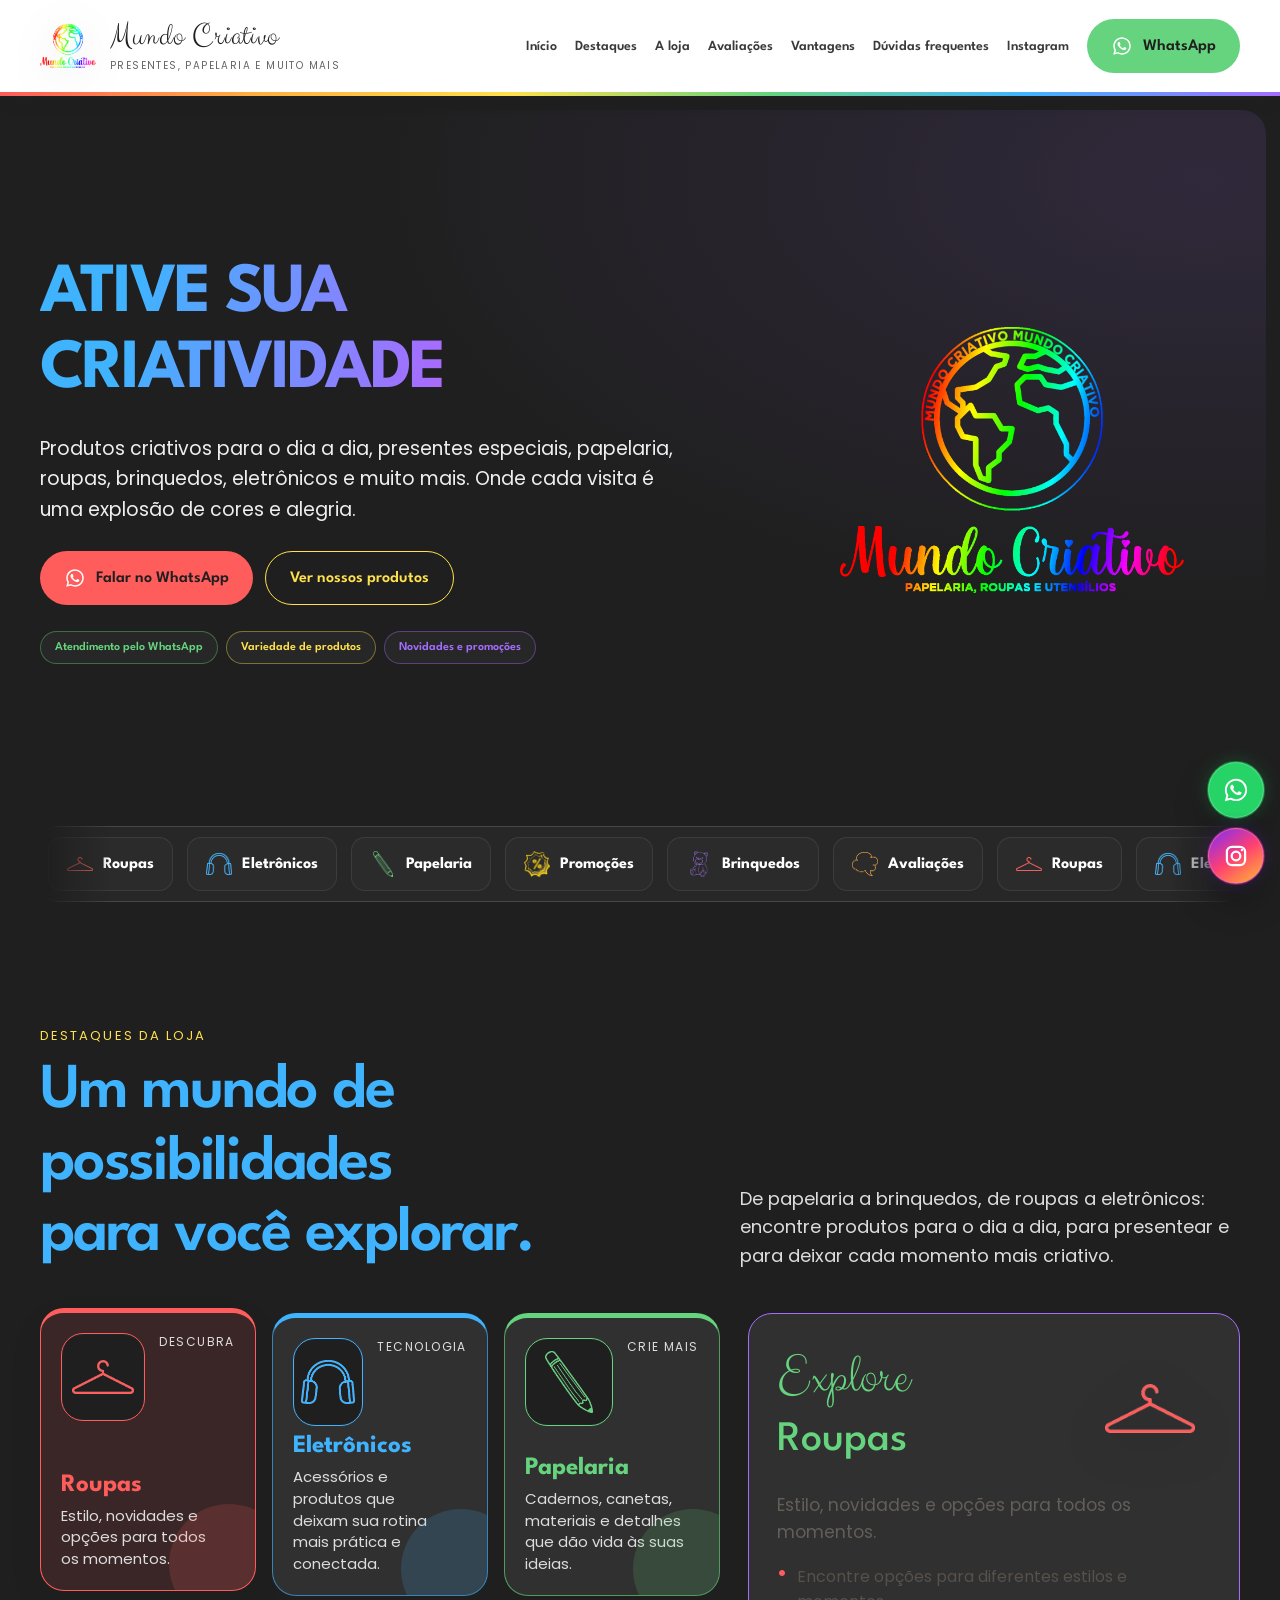
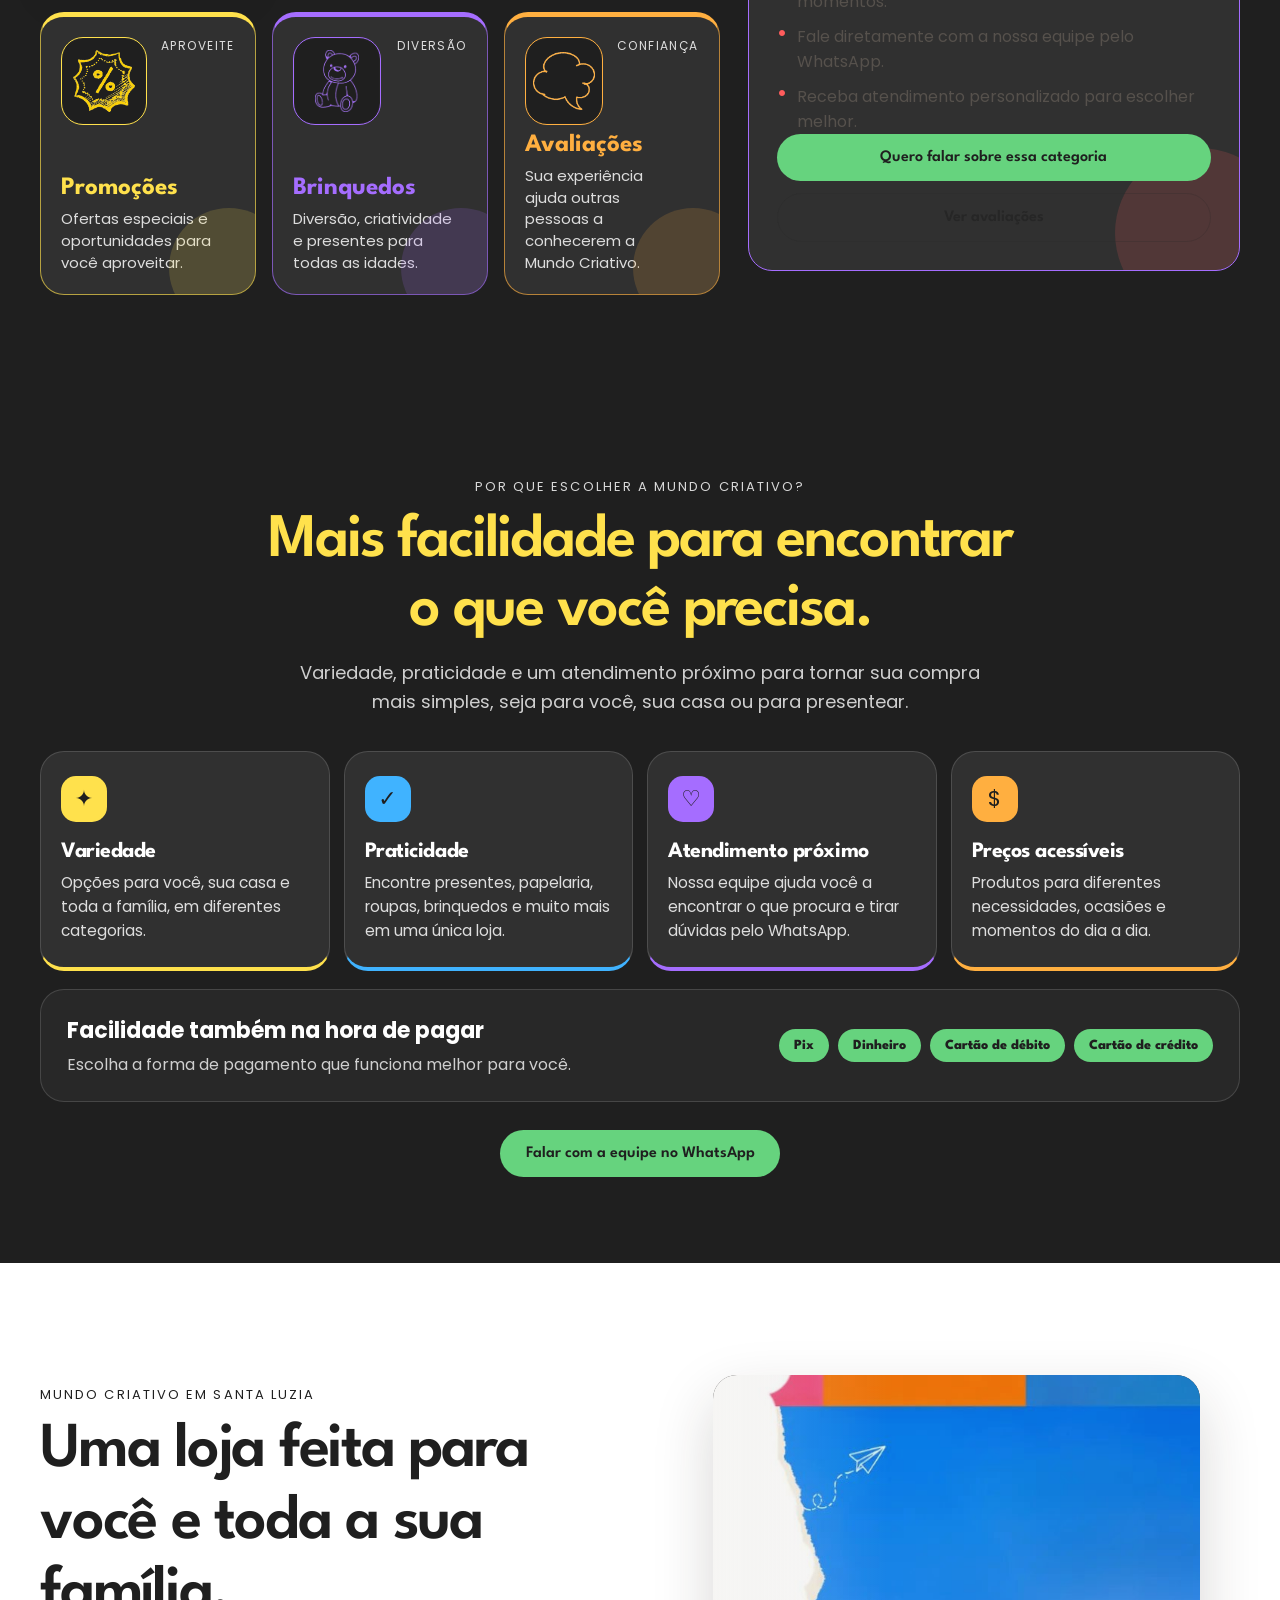
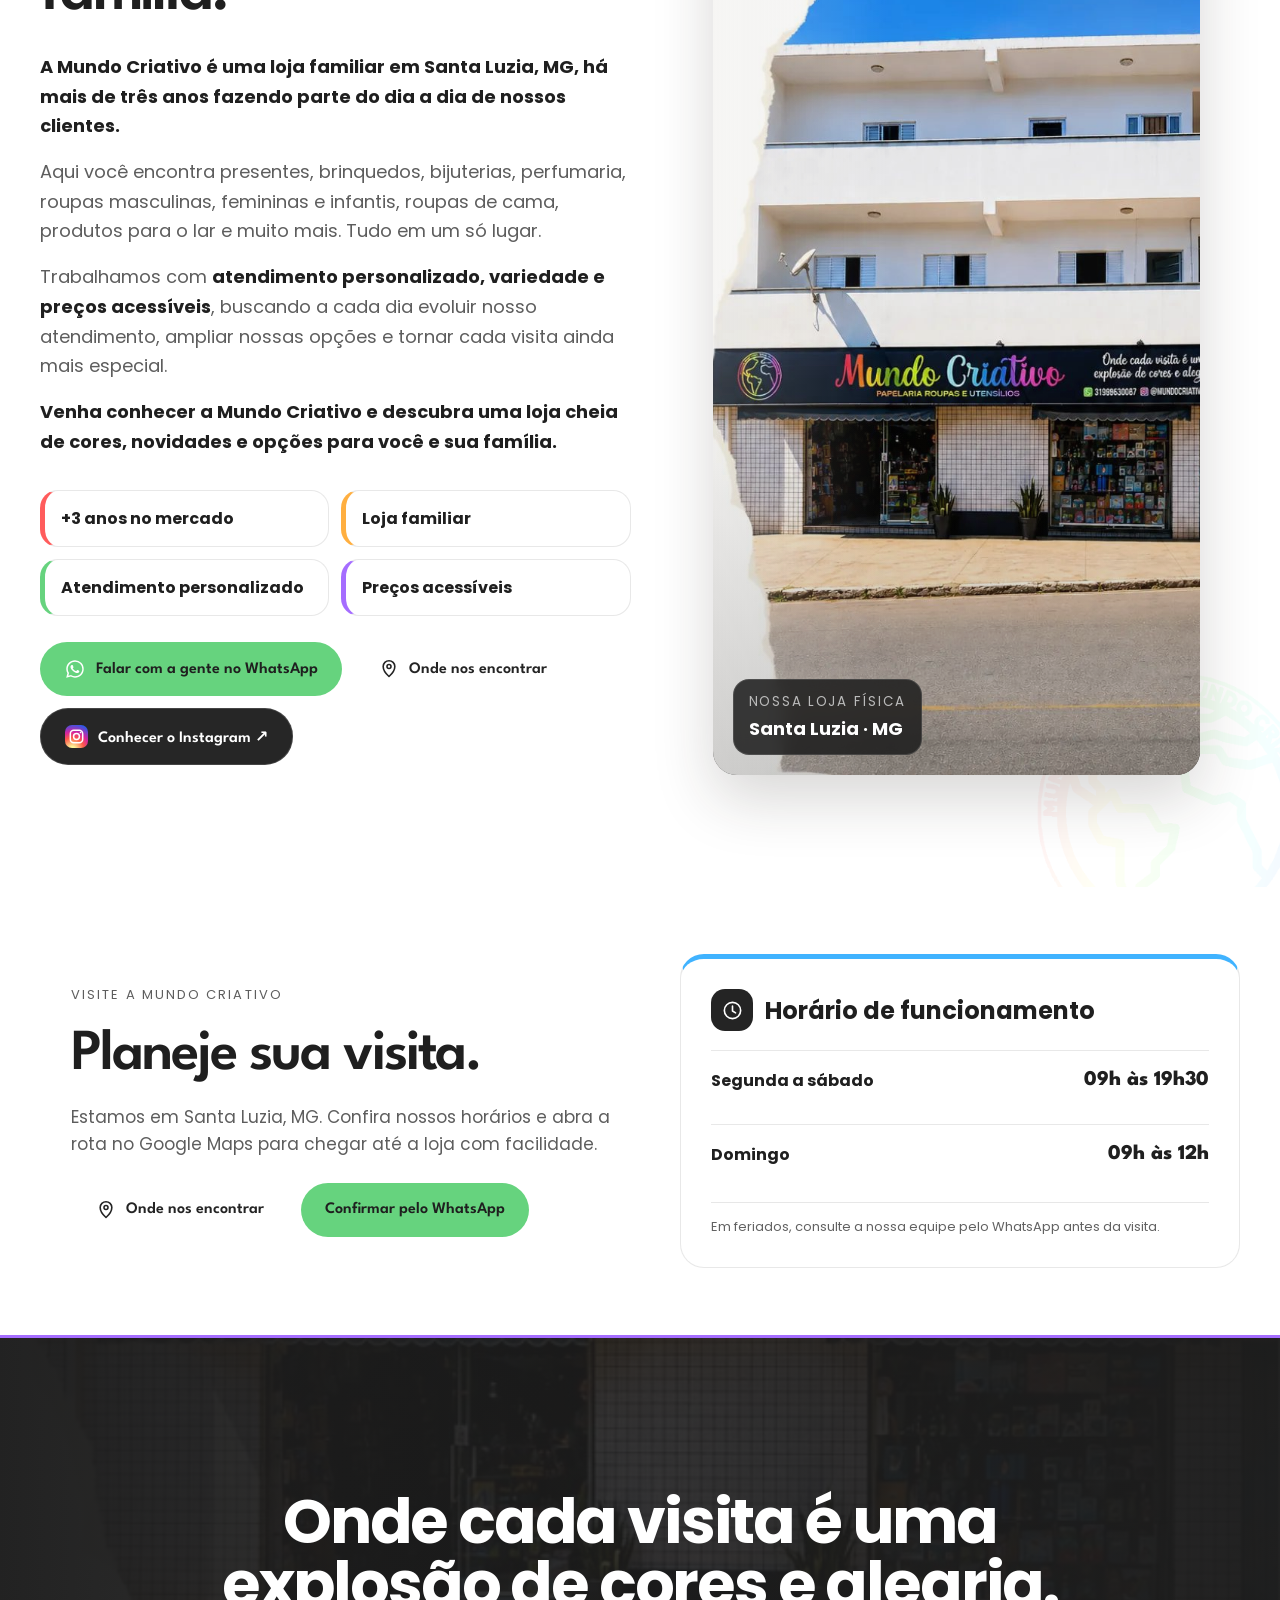
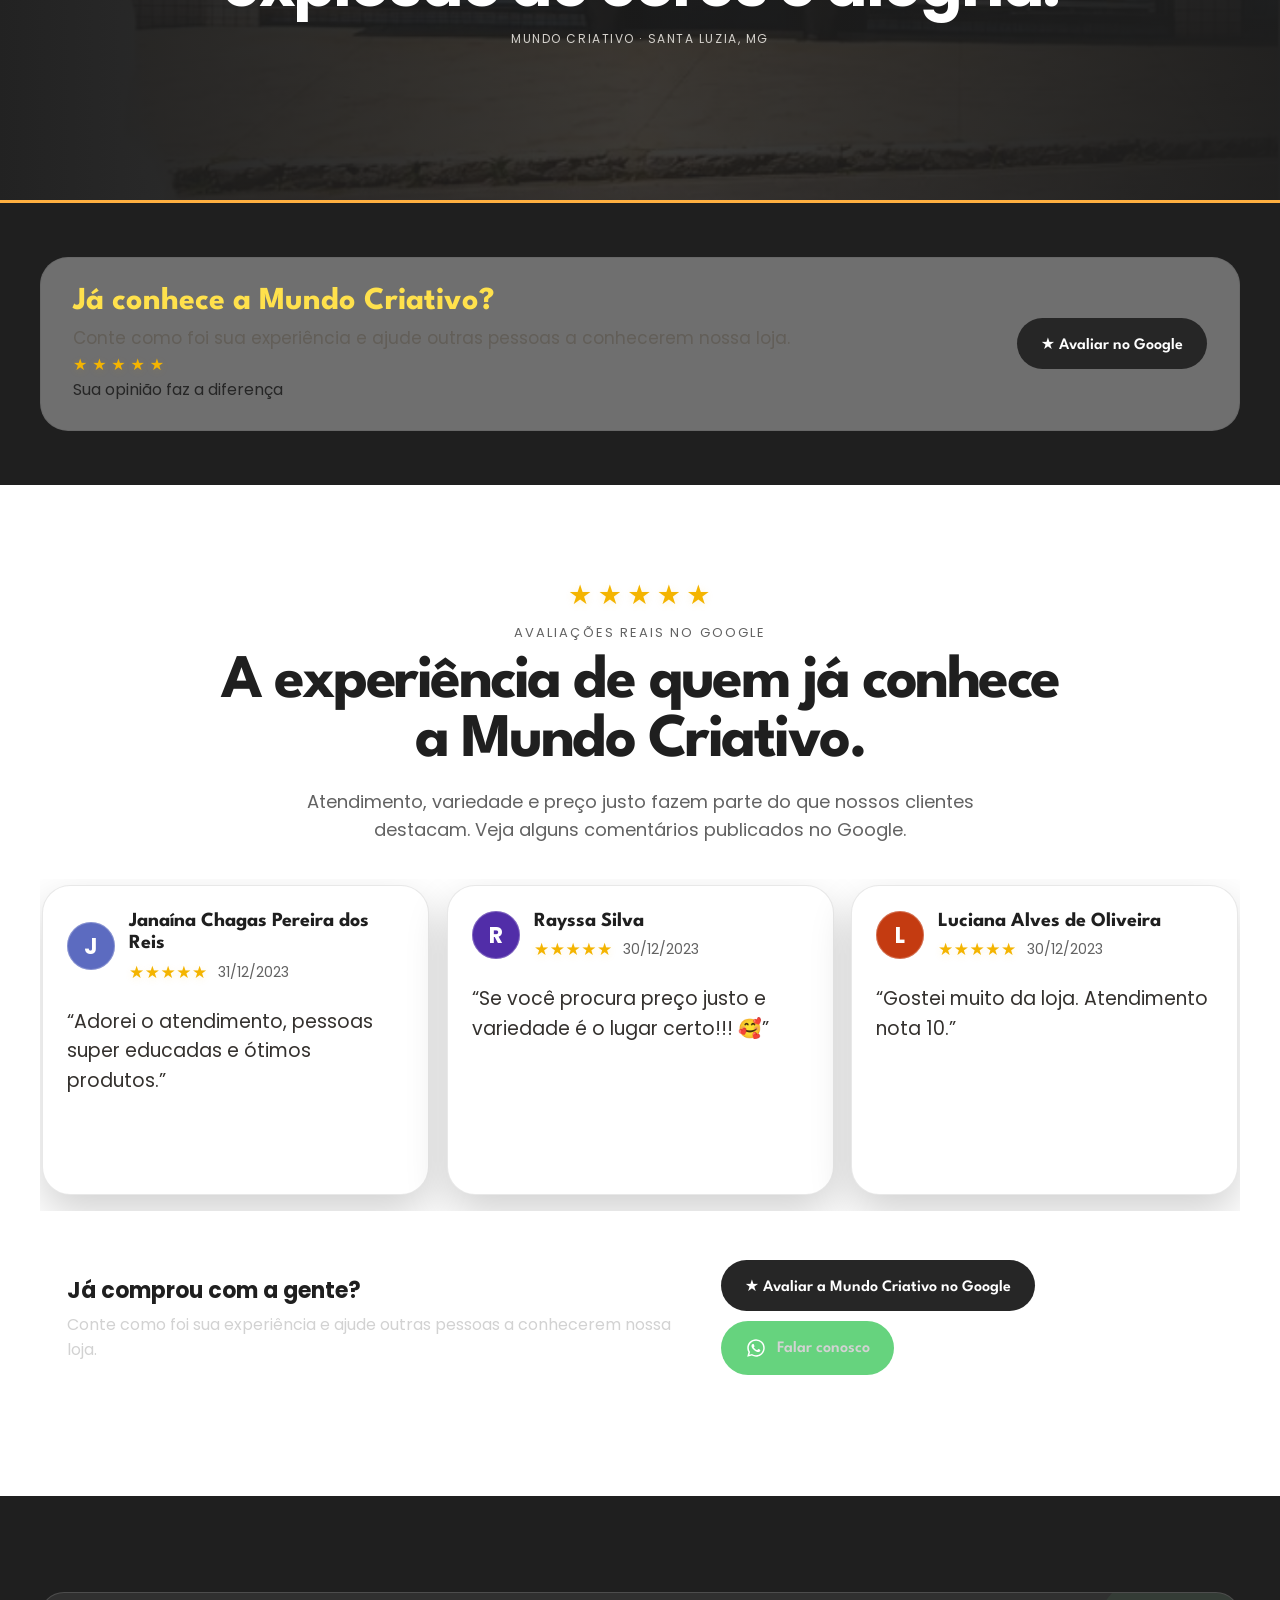
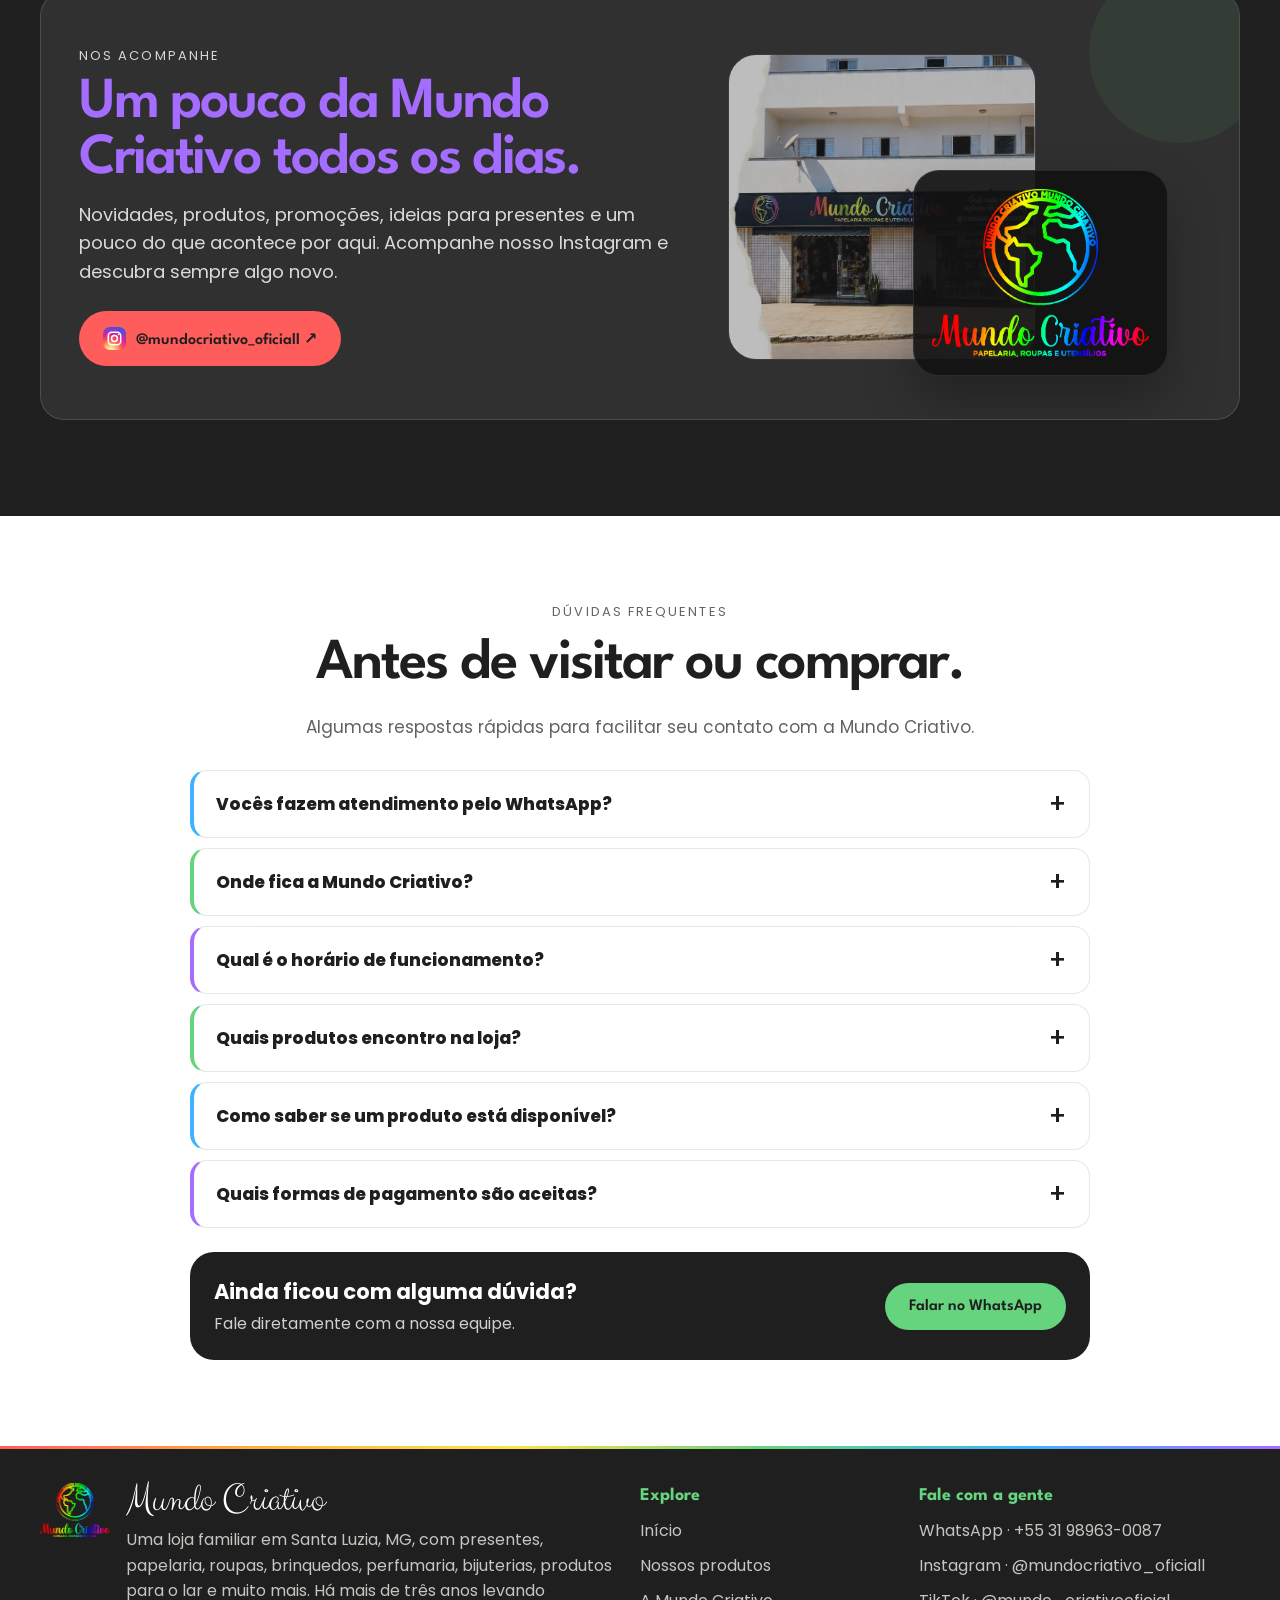
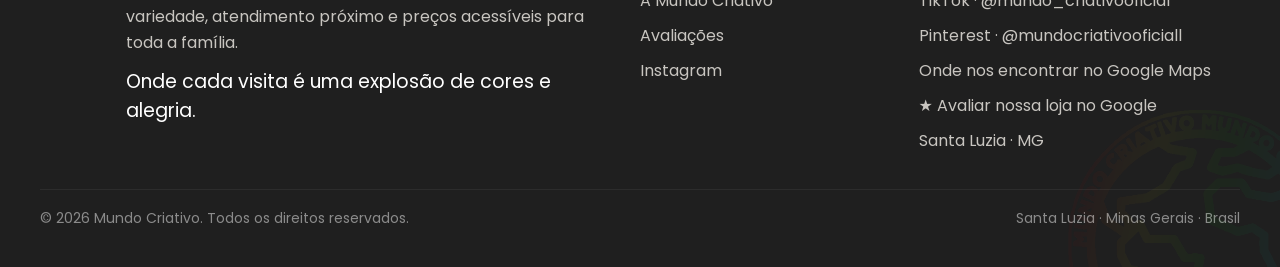
==== index.html @ 65aca1c5 "Destaca paleta da marca nos títulos, categorias e chamadas" ====
<!DOCTYPE html>

<html lang="pt-BR">
<head>
<meta charset="utf-8"/>
<meta content="width=device-width, initial-scale=1" name="viewport"/>
<meta content="Conheça a Mundo Criativo em Santa Luzia, MG. Papelaria, presentes, roupas, brinquedos, eletrônicos, perfumaria, bijuterias, utilidades, novidades e promoções. Fale conosco pelo WhatsApp." name="description"/><meta content="index, follow" name="robots"/><meta content="BR-MG" name="geo.region"/><meta content="Santa Luzia" name="geo.placename"/><meta content="Mundo Criativo | Papelaria, Presentes e Utilidades em Santa Luzia - MG" property="og:title"/><meta content="Uma loja familiar em Santa Luzia, MG, com presentes, papelaria, roupas, brinquedos, perfumaria, bijuterias, produtos para o lar e muito mais." property="og:description"/><meta content="website" property="og:type"/><meta content="pt_BR" property="og:locale"/><meta content="summary_large_image" name="twitter:card"/>
<title>Mundo Criativo | Papelaria, Presentes e Utilidades em Santa Luzia - MG</title>
<link href="https://fonts.googleapis.com" rel="preconnect"/>
<link crossorigin="" href="https://fonts.gstatic.com" rel="preconnect"/>
<link href="https://fonts.googleapis.com/css2?family=Clicker+Script&amp;family=League+Spartan:wght@400;500;600;700;800&amp;family=Poppins:wght@400;500;600;700&amp;display=swap" rel="stylesheet"/>
<style>
    :root{
      --bg:#262626;
      --bg-soft:#1f1f1f;
      --panel:#303030;
      --panel-2:#383838;
      --panel-3:#101010;
      --line:rgba(255,255,255,.09);
      --text:#f5f5f5;
      --muted:#c1c1c1;
      --muted-2:#909090;
      --shadow:0 24px 65px rgba(0,0,0,.28);
      --radius-lg:34px;
      --radius-md:24px;
      --radius-sm:18px;
      --yellow:#f2c300;
      --green:#67c56f;
      --blue:#48aaf2;
      --purple:#9d6af0;
      --red:#ff5b5b;
      --orange:#f4a63a;
    }

    *{box-sizing:border-box}
    html{scroll-behavior:smooth}
    body{margin:0;background:var(--bg);color:var(--text);font-family:"League Spartan",system-ui,sans-serif;overflow-x:hidden}
    img{max-width:100%;display:block}
    a{color:inherit;text-decoration:none}
    button{font:inherit}
    .container{width:min(1180px,calc(100% - 36px));margin-inline:auto}
    .script{font-family:"Clicker Script",cursive;font-weight:400}
    .muted{color:var(--muted)}
    .reveal{opacity:1;transform:none}
    .motion-ready .reveal{opacity:0;transform:translateY(24px);transition:.7s ease}
    .motion-ready .reveal.visible{opacity:1;transform:none}

    body::before{
      content:"";position:fixed;inset:0;pointer-events:none;
      background:radial-gradient(circle at 10% 12%, rgba(72,170,242,.12), transparent 23%),
                 radial-gradient(circle at 90% 8%, rgba(157,106,240,.11), transparent 19%),
                 radial-gradient(circle at 85% 75%, rgba(103,197,111,.1), transparent 22%),
                 linear-gradient(180deg, rgba(255,255,255,.015), transparent 25%);
      z-index:-2;
    }

    header{position:sticky;top:0;z-index:40;background:rgba(38,38,38,.78);backdrop-filter:blur(16px);border-bottom:1px solid var(--line)}
    .nav{display:flex;align-items:center;gap:24px;min-height:78px}
    .brand{display:flex;align-items:center;gap:14px;min-width:max-content}
    .brand img{width:56px;height:56px;object-fit:contain;filter:drop-shadow(0 8px 20px rgba(0,0,0,.18))}
    .brand-copy strong{display:block;font-size:22px;letter-spacing:.02em}
    .brand-copy span{display:block;color:var(--muted-2);font-size:12px;text-transform:uppercase;letter-spacing:.14em;margin-top:2px}
    .nav-links{display:flex;align-items:center;gap:26px;margin-left:auto}
    .nav-links a{font-weight:600;color:#dfdfdf;opacity:.88;transition:.2s}
    .nav-links a:hover{opacity:1;color:#fff}
    .nav-actions{display:flex;gap:10px;align-items:center}
    .menu-btn{display:none;width:46px;height:46px;border:1px solid var(--line);border-radius:50%;background:var(--panel);color:var(--text);cursor:pointer}

    .btn{border:0;border-radius:999px;padding:14px 20px;font-weight:700;display:inline-flex;align-items:center;gap:10px;cursor:pointer;transition:.22s;justify-content:center}
    .btn:hover{transform:translateY(-2px)}
    .btn-primary{background:#fff;color:#111}
    .btn-outline{background:transparent;color:#fff;border:1px solid rgba(255,255,255,.22)}
    .btn-dark{background:var(--panel);color:#fff;border:1px solid var(--line)}
    .btn-whatsapp{background:#25d366;color:#0d331c}

    .hero{position:relative;padding:72px 0 44px;overflow:hidden}
    .hero-grid{display:grid;grid-template-columns:1.05fr .95fr;gap:36px;align-items:center}
    .hero-copy{padding:32px 0 20px;position:relative}
    .eyebrow{display:inline-flex;align-items:center;gap:10px;padding:10px 14px;border-radius:999px;background:rgba(255,255,255,.05);border:1px solid var(--line);color:#e5e5e5;font-size:13px}
    .eyebrow i{width:9px;height:9px;border-radius:50%;background:var(--green);box-shadow:0 0 14px var(--green)}
    h1{font-size:clamp(54px,7vw,92px);line-height:.88;margin:20px 0 18px;letter-spacing:-.045em}
    h1 .script{display:block;color:#fff;font-size:.84em;line-height:.85;margin-bottom:12px}
    .hero-copy p{font-size:20px;line-height:1.55;color:#dddddd;max-width:650px;margin:0 0 28px}
    .hero-actions{display:flex;gap:12px;flex-wrap:wrap}
    .hero-points{display:flex;gap:14px;flex-wrap:wrap;margin-top:28px}
    .chip{padding:10px 14px;border-radius:999px;background:rgba(255,255,255,.05);border:1px solid var(--line);color:#d7d7d7;font-size:14px;font-weight:600}

    .hero-art{position:relative;min-height:620px;display:grid;place-items:center}
    .showcase-card{position:relative;width:min(490px,100%);background:linear-gradient(180deg, rgba(255,255,255,.045), rgba(255,255,255,.02));border:1px solid rgba(255,255,255,.09);border-radius:42px;padding:30px;box-shadow:var(--shadow);overflow:hidden}
    .showcase-card::before{content:"";position:absolute;inset:0;background:radial-gradient(circle at top left, rgba(255,255,255,.07), transparent 35%)}
    .showcase-top{display:flex;justify-content:space-between;align-items:center;gap:14px;margin-bottom:18px;position:relative;z-index:2}
    .mini-tag{display:flex;align-items:center;gap:10px;padding:8px 12px;border-radius:999px;background:rgba(255,255,255,.06);border:1px solid var(--line);font-size:12px;text-transform:uppercase;letter-spacing:.08em;color:#e7e7e7}
    .mini-tag img{width:18px;height:18px;object-fit:contain}
    .showcase-logo{position:relative;z-index:2;padding:18px;border-radius:30px;background:rgba(0,0,0,.24);border:1px solid rgba(255,255,255,.07)}
    .showcase-logo img{width:min(100%,320px);margin-inline:auto;filter:drop-shadow(0 10px 30px rgba(0,0,0,.35))}
    .showcase-bottom{display:grid;grid-template-columns:repeat(3,1fr);gap:12px;margin-top:18px;position:relative;z-index:2}
    .mini-card{background:rgba(255,255,255,.05);border:1px solid var(--line);border-radius:22px;padding:16px;text-align:center}
    .mini-card img{height:48px;margin:0 auto 12px;object-fit:contain}
    .mini-card b{display:block;font-size:14px;margin-bottom:5px}
    .mini-card span{display:block;font-size:12px;color:#c9c9c9;line-height:1.4}

    .decor{position:absolute;pointer-events:none;user-select:none;opacity:.9}
    .decor.d1{left:-18px;top:14px;width:110px;transform:rotate(-8deg)}
    .decor.d2{right:-24px;top:62px;width:78px}
    .decor.d3{left:-6px;bottom:30px;width:110px}
    .decor.d4{right:10px;bottom:-10px;width:155px;opacity:.7}
    .decor.d5{left:44%;top:-10px;width:120px;opacity:.55}

    .category-strip{padding:12px 0 30px;overflow:hidden}
    .strip-wrap{display:flex;overflow:auto;padding:0 0 6px}
    .strip-wrap::-webkit-scrollbar{height:8px}
    .strip-wrap::-webkit-scrollbar-thumb{background:#444;border-radius:999px}
    .strip-wrap.marquee-ready{display:block;overflow:hidden;padding:0;border-radius:999px;background:rgba(255,255,255,.04);border:1px solid var(--line);mask-image:linear-gradient(90deg, transparent 0, #000 6%, #000 94%, transparent 100%);-webkit-mask-image:linear-gradient(90deg, transparent 0, #000 6%, #000 94%, transparent 100%)}
    .strip-track{display:flex;align-items:center;gap:14px;flex-wrap:nowrap;width:max-content;animation:mcMarquee 30s linear infinite;will-change:transform;padding:10px 14px}
    .strip-wrap.marquee-ready:hover .strip-track{animation-play-state:paused}
    .strip-item{display:inline-flex;align-items:center;gap:10px;flex:0 0 auto;white-space:nowrap;min-width:max-content;padding:13px 18px;border-radius:999px;background:rgba(255,255,255,.02);border:1px solid rgba(255,255,255,.08);cursor:pointer;transition:transform .22s ease,border-color .22s ease,background .22s ease,box-shadow .22s ease}
    .strip-item:hover{transform:translateY(-2px);border-color:rgba(255,255,255,.22);background:rgba(255,255,255,.09);box-shadow:0 10px 24px rgba(0,0,0,.18)}
    .strip-item img{width:26px;height:26px;object-fit:contain;flex:0 0 auto}
    .strip-item span{font-weight:700;white-space:nowrap;flex:0 0 auto}
    @keyframes mcMarquee{from{transform:translateX(0)}to{transform:translateX(-50%)}}

    section{padding:82px 0}
    .section-head{display:flex;justify-content:space-between;align-items:end;gap:30px;margin-bottom:34px}
    .kicker{font-size:13px;text-transform:uppercase;letter-spacing:.16em;color:#d8d8d8;margin-bottom:10px}
    .section-title{font-size:clamp(38px,5vw,66px);line-height:.96;letter-spacing:-.04em;margin:0}
    .section-copy{max-width:500px;color:#d0d0d0;font-size:18px;line-height:1.6;margin:0}

    .highlights{background:linear-gradient(180deg, rgba(255,255,255,.02), rgba(255,255,255,.01));border-block:1px solid var(--line)}
    .highlight-layout{display:grid;grid-template-columns:1.25fr .75fr;gap:24px;align-items:start}
    .category-grid{display:grid;grid-template-columns:repeat(3,1fr);gap:16px}
    .cat{background:var(--panel);border:1px solid var(--line);border-radius:28px;padding:20px;min-height:238px;display:flex;flex-direction:column;justify-content:space-between;position:relative;cursor:pointer;transition:.26s;overflow:hidden}
    .cat::before{content:"";position:absolute;inset:auto -34px -34px auto;width:120px;height:120px;border-radius:50%;background:color-mix(in srgb, var(--accent) 16%, transparent)}
    .cat:hover,.cat.active{transform:translateY(-5px);border-color:color-mix(in srgb, var(--accent) 65%, white 10%);box-shadow:0 20px 45px rgba(0,0,0,.18)}
    .cat-top{display:flex;justify-content:space-between;align-items:start;gap:14px}
    .cat-icon{width:88px;height:88px;border-radius:22px;background:rgba(255,255,255,.035);border:1px solid color-mix(in srgb, var(--accent) 45%, rgba(255,255,255,.08));display:grid;place-items:center}
    .cat-icon img{max-width:62px;max-height:62px;object-fit:contain}
    .cat small{font-size:12px;text-transform:uppercase;letter-spacing:.12em;color:#d4d4d4}
    .cat h3{font-size:25px;margin:8px 0 8px}
    .cat p{margin:0;color:#cbcbcb;line-height:1.45;font-size:15px;max-width:92%}

    .selection{position:sticky;top:100px;background:linear-gradient(180deg, rgba(255,255,255,.05), rgba(255,255,255,.03));border:1px solid var(--line);border-radius:32px;padding:28px;min-height:520px;display:flex;flex-direction:column;justify-content:space-between;overflow:hidden}
    .selection::after{content:"";position:absolute;right:-46px;bottom:-48px;width:170px;height:170px;border-radius:50%;background:color-mix(in srgb, var(--sel, var(--red)) 16%, transparent)}
    .selection .script{font-size:54px;color:#fff}
    .selection-head{display:flex;align-items:center;justify-content:space-between;gap:18px;margin-bottom:16px;position:relative;z-index:2}
    .selection-icon-wrap{position:relative;width:122px;height:108px;display:grid;place-items:center;flex:0 0 auto}
    .selection-head img{width:90px;height:90px;object-fit:contain;filter:drop-shadow(0 10px 22px rgba(0,0,0,.25));transform-origin:50% 88%;position:relative;z-index:2}
    .selection-head img.icon-jump{animation:selIconJump .72s cubic-bezier(.22,.9,.28,1)}
    @keyframes selIconJump{0%{transform:translateY(0) scale(1) rotate(0deg)}18%{transform:translateY(-6px) scale(1.03) rotate(-4deg)}42%{transform:translateY(-18px) scale(1.07) rotate(6deg)}62%{transform:translateY(0) scale(.98) rotate(-2deg)}78%{transform:translateY(-7px) scale(1.02) rotate(2deg)}100%{transform:translateY(0) scale(1) rotate(0deg)}}
    .selection h3{font-size:42px;line-height:.95;margin:8px 0 14px;position:relative;z-index:2}
    .selection p{font-size:17px;line-height:1.6;color:#e0e0e0;position:relative;z-index:2}
    .selection-list{margin:18px 0 0;padding:0;list-style:none;display:grid;gap:10px;position:relative;z-index:2}
    .selection-list li{display:flex;gap:10px;align-items:flex-start;color:#d6d6d6}
    .selection-list li::before{content:"•";color:var(--sel, var(--red));font-size:24px;line-height:1;margin-top:-3px}
    .selection-cta{display:grid;gap:12px;position:relative;z-index:2}

    .experience-grid{display:grid;grid-template-columns:1fr 1fr;gap:24px}
    .exp-card{background:var(--panel);border:1px solid var(--line);border-radius:32px;padding:30px;position:relative;overflow:hidden}
    .exp-card h3{font-size:34px;line-height:1;margin:0 0 14px;letter-spacing:-.03em}
    .exp-card p{margin:0;color:#d2d2d2;line-height:1.65;font-size:17px}
    .exp-list{display:grid;grid-template-columns:1fr 1fr;gap:12px;margin-top:24px}
    .exp-item{background:rgba(255,255,255,.04);border:1px solid var(--line);border-radius:18px;padding:14px 15px;font-weight:700;color:#f1f1f1}
    .contact-box{display:grid;gap:16px}
    .contact-line{display:flex;align-items:center;justify-content:space-between;gap:16px;padding:16px 18px;border-radius:18px;background:rgba(255,255,255,.04);border:1px solid var(--line)}
    .contact-line small{display:block;color:#ababab;text-transform:uppercase;letter-spacing:.12em;margin-bottom:4px}
    .contact-line b{font-size:20px}
    .brand-watermark{position:absolute;right:-18px;bottom:-18px;width:180px;opacity:.08}

    .reviews{background:linear-gradient(180deg, rgba(0,0,0,.12), rgba(255,255,255,.015))}
    .review-wrap{display:grid;grid-template-columns:.65fr 1.35fr;gap:24px;align-items:center}
    .review-score{background:var(--panel);border:1px solid var(--line);border-radius:32px;padding:28px}
    .review-score .score{font-size:80px;line-height:.9;font-weight:800}
    .review-score .stars{color:var(--yellow);letter-spacing:4px;font-size:24px;margin:10px 0 18px}
    .review-score p{margin:0;color:#d2d2d2;line-height:1.6}
    .review-card{background:var(--panel);border:1px solid var(--line);border-radius:32px;padding:34px;box-shadow:var(--shadow)}
    .review-card blockquote{margin:0 0 28px;font-size:28px;line-height:1.35;letter-spacing:-.02em}
    .review-meta{display:flex;justify-content:space-between;align-items:center;gap:18px}
    .review-meta span{color:#b8b8b8}
    .review-controls{display:flex;gap:10px}
    .circle-btn{width:46px;height:46px;border-radius:50%;border:1px solid var(--line);background:rgba(255,255,255,.04);color:#fff;cursor:pointer}

    .social-card{display:grid;grid-template-columns:1.12fr .88fr;gap:24px;background:linear-gradient(135deg, rgba(255,255,255,.055), rgba(255,255,255,.022));border:1px solid var(--line);border-radius:36px;padding:34px;position:relative;overflow:hidden}
    .social-card::before{content:"";position:absolute;right:-30px;top:-30px;width:180px;height:180px;border-radius:50%;background:rgba(157,106,240,.18)}
    .social-copy h2{font-size:clamp(38px,5vw,58px);line-height:.95;letter-spacing:-.04em;margin:0 0 14px}
    .social-copy p{font-size:18px;line-height:1.6;color:#dadada;margin:0 0 24px}
    .social-visual{position:relative;min-height:280px;display:grid;place-items:center}
    .social-visual .logo-wrap{width:min(320px,100%);padding:20px;border-radius:28px;background:rgba(255,255,255,.04);border:1px solid var(--line)}
    .social-visual .logo-wrap img{width:100%;height:auto}
footer{padding:34px 0 38px;border-top:1px solid var(--line);background:#202020}
    .footer-grid{display:grid;grid-template-columns:1.1fr .55fr .65fr;gap:26px}
    .footer-brand{display:flex;gap:16px;align-items:flex-start}
    .footer-brand img{width:70px;flex:0 0 auto}
    .footer-brand p{margin:8px 0 0;color:#bdbdbd;line-height:1.6}
    .footer-col h4{margin:4px 0 14px;font-size:18px}
    .footer-col a{display:block;color:#c4c4c4;margin:10px 0}
    .footer-col a:hover{color:#fff}
    .copyright{display:flex;justify-content:space-between;gap:20px;flex-wrap:wrap;margin-top:26px;padding-top:18px;border-top:1px solid rgba(255,255,255,.06);color:#8b8b8b;font-size:14px}

    .floating-social{position:fixed;right:16px;bottom:16px;display:flex;flex-direction:column;gap:10px;z-index:50}
    .social-fab{width:56px;height:56px;border-radius:50%;display:grid;place-items:center;border:1px solid rgba(255,255,255,.4);box-shadow:0 18px 35px rgba(0,0,0,.25);font-weight:800;position:relative;isolation:isolate}
    .social-fab::before{content:"";position:absolute;inset:-2px;border-radius:inherit;z-index:-1;pointer-events:none;transform:scale(1);opacity:.7;animation:socialPulse 2.35s ease-out infinite}
    .social-fab.wa{background:#25d366;color:#10331d}
    .social-fab.wa::before{border:2px solid rgba(37,211,102,.72);box-shadow:0 0 18px rgba(37,211,102,.32)}
    .social-fab.ig{background:linear-gradient(145deg,#7b2cff,#ff3f72,#ffbd2e);color:#fff}
    .social-fab.ig::before{border:2px solid rgba(214,36,159,.72);box-shadow:0 0 18px rgba(123,44,255,.28);animation-delay:1.15s}
    .social-fab:hover::before,.social-fab:focus-visible::before{animation-duration:1.45s}
    @keyframes socialPulse{0%{transform:scale(.98);opacity:.72}55%{opacity:.22}100%{transform:scale(1.48);opacity:0}}

    .toast{position:fixed;left:50%;bottom:22px;transform:translate(-50%,140px);background:#fff;color:#111;padding:14px 18px;border-radius:14px;box-shadow:0 16px 36px rgba(0,0,0,.26);opacity:0;transition:.35s;z-index:120;max-width:calc(100% - 38px);text-align:center}
    .toast.show{opacity:1;transform:translate(-50%,0)}

    @media(max-width:980px){
      .nav-links{display:none;position:absolute;left:18px;right:18px;top:72px;flex-direction:column;align-items:stretch;background:#2f2f2f;border:1px solid var(--line);padding:18px;border-radius:22px;box-shadow:var(--shadow)}
      .nav-links.open{display:flex}
      .menu-btn{display:grid;place-items:center}
      .hero-grid,.highlight-layout,.experience-grid,.review-wrap,.social-card{grid-template-columns:1fr}
      .category-grid{grid-template-columns:repeat(2,1fr)}
      .selection{position:relative;top:0;min-height:auto}
      .footer-grid{grid-template-columns:1fr 1fr}
      .footer-brand{grid-column:1/-1}
      .social-visual{min-height:220px}
    }

    @media(max-width:620px){
      .container{width:min(100% - 22px,1180px)}
      .nav{min-height:72px}
      .brand img{width:48px;height:48px}
      .brand-copy strong{font-size:19px}
      .brand-copy span{font-size:10px}
      .nav-actions .btn-dark{display:none}
      h1{font-size:58px}
      .hero-copy p,.section-copy,.social-copy p{font-size:17px}
      .hero-art{min-height:470px}
      .showcase-card{padding:20px;border-radius:30px}
      .showcase-bottom{grid-template-columns:1fr}
      .decor.d1{width:90px}.decor.d2{width:64px}.decor.d3{width:96px}.decor.d4{width:120px}.decor.d5{width:88px}
      .category-grid{grid-template-columns:1fr}
      .cat{min-height:205px}
      .selection-icon-wrap{width:102px;height:92px}.selection-head img{width:74px;height:74px}
      .selection h3{font-size:34px}
      .exp-list{grid-template-columns:1fr}
      .review-card blockquote{font-size:23px}
      .footer-grid{grid-template-columns:1fr}
      .footer-brand{grid-column:auto}
      .floating-social{right:12px;bottom:12px}
      .social-fab{width:50px;height:50px}
      section{padding:72px 0}
    }
  

    /* =============================================================
       AJUSTES APROVADOS — IDENTIDADE, SEÇÕES CLARAS E SEO VISUAL
       Bege oficial da marca: #FAF5EC
    ============================================================= */
    :root{--beige:#FAF5EC;--beige-soft:#f6efe4;--graphite:#262626;--graphite-deep:#1d1d1d}

    /* Categorias: cards claros sobre fundo grafite */
    .highlights{background:var(--graphite);color:var(--text)}
    .highlights .section-copy{color:#d7d7d7}
    .cat{background:var(--beige);color:#272727;border-color:rgba(255,255,255,.08)}
    .cat small{color:#6b665f}
    .cat p{color:#625e58}
    .cat-icon{background:#222;border-color:rgba(255,255,255,.10);box-shadow:inset 0 0 0 1px rgba(255,255,255,.02)}
    .selection{background:var(--beige);color:#252525;border-color:rgba(255,255,255,.08)}
    .selection p{color:#625e58}
    .selection-list li{color:#56514c}
    .selection .btn-outline{color:#262626;border-color:rgba(38,38,38,.22)}
    .selection .script{color:#252525}

    /* Sobre a loja */
    .about-store{background:var(--beige);color:#262626;position:relative;overflow:hidden}
    .about-store .kicker{color:#5d5851}
    .about-store .section-copy{color:#5f5a54}
    .about-watermark{position:absolute;width:520px;right:-155px;bottom:-190px;opacity:.045;pointer-events:none}
    .about-grid{display:grid;grid-template-columns:1.05fr .95fr;gap:34px;align-items:stretch;position:relative;z-index:2}
    .about-copy{padding:26px 0;display:flex;flex-direction:column;justify-content:center}
    .about-copy .section-title{margin-bottom:22px}
    .about-copy p{font-size:18px;line-height:1.65;color:#504c47;margin:0 0 16px}
    .about-copy strong{color:#242424}
    .about-stats{display:grid;grid-template-columns:repeat(2,1fr);gap:12px;margin:18px 0 26px}
    .about-stat{padding:15px 16px;border:1px solid rgba(38,38,38,.11);background:rgba(255,255,255,.38);border-radius:18px;font-weight:700;color:#2d2b28}
    .about-actions{display:flex;gap:12px;flex-wrap:wrap}
    .about-actions .btn-dark{background:#262626;color:#fff}
    .store-photo-card{position:relative;border-radius:34px;overflow:hidden;min-height:620px;background:#222;box-shadow:0 24px 60px rgba(37,34,30,.18)}
    .store-photo-card::after{content:"";position:absolute;inset:0;background:linear-gradient(90deg,rgba(250,245,236,.18),transparent 36%),linear-gradient(0deg,rgba(22,22,22,.22),transparent 40%);pointer-events:none}
    .store-photo-card img{position:absolute;inset:0;width:100%;height:100%;object-fit:cover;object-position:center 70%;filter:saturate(.94) contrast(.99);opacity:.96}
    .store-badge{position:absolute;z-index:3;left:20px;bottom:20px;padding:12px 15px;border-radius:16px;background:rgba(29,29,29,.86);color:var(--beige);backdrop-filter:blur(8px);border:1px solid rgba(255,255,255,.12)}
    .store-badge small{display:block;text-transform:uppercase;letter-spacing:.13em;color:#bbb;margin-bottom:3px}
    .store-badge b{font-size:18px}


    /* Horário de funcionamento / localização */
    .visit-section{background:#202020;color:var(--text);padding:66px 0;border-top:1px solid var(--line);border-bottom:1px solid var(--line)}
    .visit-shell{display:grid;grid-template-columns:1.05fr .95fr;gap:22px;align-items:stretch}
    .visit-copy,.visit-card{border:1px solid var(--line);border-radius:30px;background:rgba(255,255,255,.035);padding:30px}
    .visit-copy{display:flex;flex-direction:column;justify-content:center}
    .visit-copy .kicker{color:#b9b5ae}
    .visit-copy h2{font-size:clamp(38px,4.7vw,58px);line-height:.96;letter-spacing:-.04em;margin:8px 0 16px}
    .visit-copy p{font-size:17px;line-height:1.6;color:#d3d0cb;margin:0 0 24px;max-width:620px}
    .visit-actions{display:flex;gap:12px;flex-wrap:wrap}
    .btn-map{background:var(--beige);color:#242424;border:1px solid rgba(255,255,255,.16)}
    .btn-map:hover{background:#fff}
    .map-pin-icon{width:20px;height:20px;display:inline-grid;place-items:center;flex:0 0 auto}
    .map-pin-icon svg{width:100%;height:100%;display:block}
    .visit-card{background:var(--beige);color:#262626;display:grid;gap:14px}
    .visit-card-head{display:flex;align-items:center;gap:12px;margin-bottom:4px}
    .visit-icon{width:42px;height:42px;border-radius:14px;background:#242424;color:var(--beige);display:grid;place-items:center;flex:0 0 auto}
    .visit-icon svg{width:23px;height:23px}
    .visit-card-head div{display:grid;gap:2px}
    .visit-card-head small{text-transform:uppercase;letter-spacing:.13em;color:#766f67;font-size:11px;font-weight:700}
    .visit-card-head strong{font-size:24px;line-height:1.05}
    .hours-row{display:flex;align-items:center;justify-content:space-between;gap:20px;padding:17px 0;border-top:1px solid rgba(38,38,38,.11)}
    .hours-row:first-of-type{border-top:0}
    .hours-day{font-weight:700;color:#383430}
    .hours-time{font-size:21px;font-weight:800;color:#242424;white-space:nowrap}
    .visit-note{margin-top:4px;padding-top:14px;border-top:1px solid rgba(38,38,38,.11);font-size:13px;line-height:1.5;color:#756f68}

    /* Faixa com a fachada e a frase da marca */
    .brand-quote{position:relative;min-height:280px;display:grid;place-items:center;overflow:hidden;background:#1d1d1d}
    .brand-quote-bg{position:absolute;inset:0;width:100%;height:100%;object-fit:cover;object-position:center 79%;opacity:.28;filter:saturate(.85) blur(.2px)}
    .brand-quote::after{content:"";position:absolute;inset:0;background:linear-gradient(90deg,rgba(29,29,29,.92),rgba(29,29,29,.52),rgba(29,29,29,.92))}
    .brand-quote-inner{position:relative;z-index:2;text-align:center;padding:56px 20px;max-width:920px}
    .brand-quote-inner p{font-size:clamp(34px,5vw,62px);line-height:1.02;letter-spacing:-.035em;margin:0;color:var(--beige);font-weight:700}
    .brand-quote-inner span{display:block;margin-top:14px;color:#d3d0cb;text-transform:uppercase;letter-spacing:.13em;font-size:12px}

    /* Convite de avaliação Google */
    .google-review-band{background:var(--beige);color:#262626;padding:54px 0}
    .google-review-inner{display:flex;justify-content:space-between;align-items:center;gap:28px;padding:28px 32px;border:1px solid rgba(38,38,38,.1);border-radius:28px;background:rgba(255,255,255,.36)}
    .google-review-inner h2{font-size:32px;line-height:1;margin:0 0 8px}
    .google-review-inner p{margin:0;color:#625e58;font-size:17px;line-height:1.5}
    .btn-google{background:#262626;color:var(--beige);white-space:nowrap}

    /* Avaliações: sem nota fictícia, com convite real para o Google */
    .reviews{background:#242424}
    .review-wrap{grid-template-columns:.75fr 1.25fr}
    .review-score{background:transparent;border:0;padding:0}
    .review-score .stars{margin:0 0 16px}
    .review-score h2{font-size:46px;line-height:.96;margin:0 0 16px}
    .review-score p{font-size:17px}
    .review-card{background:var(--beige);color:#262626;border-color:transparent;min-height:320px;display:flex;flex-direction:column;justify-content:space-between}
    .review-card .review-label{display:inline-flex;align-items:center;gap:8px;font-size:12px;text-transform:uppercase;letter-spacing:.12em;color:#6b665f;margin-bottom:18px}
    .review-card h3{font-size:36px;line-height:1;margin:0 0 14px}
    .review-card p{font-size:18px;line-height:1.6;color:#5b5751;margin:0 0 24px}
    .review-actions{display:flex;gap:10px;flex-wrap:wrap}

    /* Instagram com foto + logo integrada */
    .social-card{background:linear-gradient(135deg,rgba(255,255,255,.055),rgba(255,255,255,.018));padding:38px}
    .social-copy .kicker{color:#d7d7d7}
    .social-visual{min-height:350px}
    .social-collage{position:relative;width:min(440px,100%);height:340px}
    .social-store-photo{position:absolute;inset:18px 38px 18px 0;width:70%;height:90%;object-fit:cover;object-position:center 70%;border-radius:28px;opacity:.7;filter:saturate(.78) contrast(.95);border:1px solid rgba(255,255,255,.08)}
    .social-logo-card{position:absolute;right:0;bottom:0;width:58%;padding:18px;border-radius:26px;background:rgba(18,18,18,.9);border:1px solid rgba(255,255,255,.09);box-shadow:0 24px 50px rgba(0,0,0,.28)}
    .social-logo-card img{width:100%}

    /* Rodapé institucional */
    footer{position:relative;overflow:hidden;background:var(--graphite-deep)}
    .footer-watermark{position:absolute;width:500px;right:-170px;bottom:-230px;opacity:.035;pointer-events:none}
    .footer-grid{position:relative;z-index:2;grid-template-columns:1.25fr .55fr .7fr}
    .footer-brand p{color:#c8c5c0}
    .footer-tagline{margin-top:12px;color:var(--beige);font-size:19px}
    .footer-col h4{color:var(--beige)}
    .footer-col a,.footer-col span{display:block;color:#c8c5c0;margin:10px 0}
    .footer-col a:hover{color:#fff}

    @media(max-width:980px){
      .about-grid{grid-template-columns:1fr}
      .store-photo-card{min-height:560px}
      .google-review-inner{align-items:flex-start;flex-direction:column}
      .review-wrap{grid-template-columns:1fr}
    }
    @media(max-width:620px){
      .store-photo-card img{object-position:center 74%}
      .about-stats{grid-template-columns:1fr}
      .store-photo-card{min-height:500px}
      .about-actions .btn{width:100%}
      .brand-quote{min-height:235px}
      .google-review-inner{padding:24px 20px}
      .btn-google{width:100%}
      .social-card{padding:28px 22px}
      .social-collage{height:300px}
    }


/* =============================================================
   RESPONSIVIDADE APRIMORADA — MOBILE E DESKTOP
   Ajustes extras para celular, tablet e PC
============================================================= */
@media (max-width: 1024px){
  .container{width:min(100% - 28px,1180px)}
  .hero-grid,.highlight-layout,.about-grid,.review-wrap,.social-card{grid-template-columns:1fr}
  .hero-art{min-height:520px}
  .showcase-card{width:min(560px,100%)}
  .highlight-layout{gap:18px}
  .selection{position:relative;top:0}
  .about-copy{padding:6px 0 0}
  .store-photo-card{min-height:540px}
  .social-visual{min-height:320px}
  .footer-grid{grid-template-columns:1fr 1fr}
  .footer-brand{grid-column:1/-1}
}

@media (max-width: 768px){
  header{background:rgba(38,38,38,.92)}
  .nav{gap:14px;min-height:70px}
  .nav-links{top:70px}
  .nav-actions{margin-left:auto}
  .nav-actions .btn{padding:12px 14px;font-size:14px}
  .hero{padding:46px 0 26px}
  .hero-copy{padding:4px 0 0}
  h1{font-size:clamp(42px,14vw,58px);line-height:.9}
  .hero-copy p,.section-copy,.about-copy p,.review-card p,.social-copy p,.google-review-inner p{font-size:16px;line-height:1.55}
  .eyebrow{font-size:12px;padding:9px 12px}
  .hero-actions,.about-actions,.review-actions{display:grid;grid-template-columns:1fr;gap:10px}
  .hero-actions .btn,.about-actions .btn,.review-actions .btn,.google-review-inner .btn,.social-copy .btn{width:100%}
  .hero-points{display:grid;grid-template-columns:1fr;gap:10px}
  .chip{justify-content:center}
  .hero-art{min-height:auto}
  .showcase-card{border-radius:28px;padding:18px}
  .showcase-top{flex-direction:column;align-items:flex-start}
  .showcase-logo{padding:14px}
  .showcase-bottom{grid-template-columns:1fr}
  .mini-card{padding:14px}
  .category-strip{padding:6px 0 18px}
  .strip-item{padding:10px 14px}
  .strip-track{animation-duration:24s;padding:9px 10px}
  .google-stars-row{gap:12px;flex-wrap:wrap}
  .section-head{align-items:flex-start;flex-direction:column;gap:14px;margin-bottom:24px}
  .category-grid,.about-stats,.exp-list{grid-template-columns:1fr}
  .cat{min-height:auto;padding:20px}
  .cat-icon{width:76px;height:76px}
  .selection{padding:22px;border-radius:24px}
  .selection-head{align-items:flex-start}
  .selection-icon-wrap{width:94px;height:86px}.selection-head img{width:68px;height:68px}
  .selection h3{font-size:30px}
  .selection .script{font-size:42px}
  .google-review-band{padding:40px 0}
  .google-review-inner{padding:22px 18px;border-radius:22px}
  .review-score h2{font-size:36px}
  .review-card{padding:22px;border-radius:24px;min-height:auto}
  .review-card h3{font-size:30px}
  .about-watermark,.footer-watermark{display:none}
  .store-photo-card{min-height:430px;border-radius:26px}
  .store-photo-card img{object-position:center 68%}
  .store-badge{left:14px;right:14px;bottom:14px}
  .brand-quote{min-height:210px}
  .brand-quote-bg{object-position:center 76%}
  .brand-quote-inner{padding:38px 18px}
  .brand-quote-inner p{font-size:clamp(28px,9vw,42px)}
  .social-card{padding:24px 18px;border-radius:26px}
  .social-visual{min-height:auto}
  .social-collage{width:100%;height:255px}
  .social-store-photo{inset:12px 28px 12px 0;width:72%;height:90%;border-radius:22px}
  .social-logo-card{width:58%;padding:14px;border-radius:20px}
  footer{padding-bottom:88px}
  .footer-grid{grid-template-columns:1fr}
  .footer-brand{grid-column:auto}
  .copyright{flex-direction:column;align-items:flex-start}
  .floating-social{right:12px;bottom:12px}
  .social-fab{width:48px;height:48px}
}

@media (max-width: 480px){
  .container{width:min(100% - 18px,1180px)}
  .brand img{width:44px;height:44px}
  .brand-copy strong{font-size:18px}
  .brand-copy span{display:none}
  .nav-links{left:10px;right:10px;top:66px;padding:14px;border-radius:18px}
  .nav-actions .btn-dark{display:none}
  .btn{padding:13px 16px}
  h1{font-size:40px}
  .section-title{font-size:34px}
  .hero-copy p,.section-copy,.about-copy p,.review-card p,.social-copy p,.google-review-inner p{font-size:15px}
  .hero-points .chip{font-size:13px}
  .showcase-card{padding:16px}
  .mini-tag{font-size:11px}
  .cat-icon{width:70px;height:70px}
  .selection .script{font-size:36px}
  .selection h3{font-size:28px}
  .store-photo-card{min-height:360px}
  .store-photo-card img{object-position:center 66%}
  .brand-quote-inner p{font-size:32px}
  .social-collage{height:220px}
}

@media (min-width: 1200px){
  .container{width:min(1240px,calc(100% - 64px))}
  section{padding:96px 0}
  .hero{padding:86px 0 52px}
  .hero-grid{grid-template-columns:minmax(0,1.02fr) minmax(460px,.98fr);gap:54px}
  .showcase-card{width:min(520px,100%)}
  .highlight-layout{grid-template-columns:minmax(0,1.16fr) minmax(360px,.84fr);gap:28px}
  .category-grid{grid-template-columns:repeat(3,1fr)}
  .about-grid{grid-template-columns:1.02fr .98fr;gap:42px}
  .store-photo-card{min-height:660px}
  .review-wrap{grid-template-columns:.82fr 1.18fr}
  .social-card{grid-template-columns:1.08fr .92fr;align-items:center}
}


    /* Avaliações reais em cards horizontais */
    .reviews{background:#242424}
    .reviews-intro{max-width:860px;margin:0 auto 34px;text-align:center}
    .reviews-intro .kicker{margin-top:12px}
    .reviews-intro h2{font-size:clamp(36px,5vw,62px);line-height:.96;letter-spacing:-.04em;margin:10px 0 16px}
    .reviews-intro p{font-size:18px;line-height:1.6;color:#d2d2d2;margin:0 auto;max-width:760px}
    .google-stars{display:inline-flex;align-items:center;gap:4px;color:#F4B400 !important;letter-spacing:.05em;line-height:1;text-shadow:0 2px 8px rgba(244,180,0,.14)}
    .google-stars-large{justify-content:center;font-size:27px}
    .reviews-carousel{display:grid;grid-auto-flow:column;grid-auto-columns:minmax(330px,1fr);gap:18px;overflow-x:auto;scroll-snap-type:x mandatory;padding:6px 2px 16px;scrollbar-width:thin;scrollbar-color:#555 transparent}
    .reviews-carousel::-webkit-scrollbar{height:8px}
    .reviews-carousel::-webkit-scrollbar-thumb{background:#555;border-radius:999px}
    .testimonial-card{scroll-snap-align:start;background:var(--beige);color:#262626;border-radius:28px;padding:24px;min-height:310px;box-shadow:0 18px 42px rgba(0,0,0,.18);display:flex;flex-direction:column}
    .testimonial-head{display:flex;align-items:center;gap:14px;margin-bottom:18px}
    .review-avatar{width:48px;height:48px;border-radius:50%;display:grid;place-items:center;color:#fff;font-size:22px;font-weight:700;flex:0 0 auto;box-shadow:inset 0 0 0 1px rgba(255,255,255,.25)}
    .avatar-j{background:#5c6bc0}.avatar-r{background:#512da8}.avatar-l{background:#c43b11}
    .testimonial-head h3{margin:0 0 7px;font-size:20px;line-height:1.12;color:#202020}
    .testimonial-meta{display:flex;align-items:center;gap:10px;flex-wrap:wrap;font-size:14px;color:#6d6964}
    .testimonial-meta .google-stars{font-size:17px;letter-spacing:.03em;color:#F4B400 !important}
    .testimonial-text{font-size:19px!important;line-height:1.55!important;color:#34312e!important;margin:6px 0 20px!important}
    .reviews-footer{margin-top:24px;padding:24px 26px;border-radius:26px;background:rgba(255,255,255,.045);border:1px solid var(--line);display:flex;align-items:center;justify-content:space-between;gap:22px}
    .reviews-footer>div:first-child{display:grid;gap:5px}.reviews-footer strong{font-size:22px}.reviews-footer span{color:#d2d2d2}
    .brand-mark{width:20px;height:20px;display:inline-grid;place-items:center;flex:0 0 auto}.brand-mark svg{width:100%;height:100%;display:block}
    .brand-mark-wa{color:#fff;width:22px;height:22px}.brand-mark-wa svg{width:100%;height:100%;display:block}.brand-mark-ig{width:23px;height:23px;padding:2px;border-radius:7px;background:radial-gradient(circle at 32% 106%,#fdf497 0 10%,#fd5949 40%,#d6249f 60%,#285AEB 90%)}
    .social-fab .brand-mark{width:28px;height:28px}.social-fab .brand-mark-ig{background:transparent;padding:0}
    @media(max-width:768px){.reviews-intro{text-align:left;margin-bottom:24px}.google-stars-large{justify-content:flex-start}.reviews-carousel{grid-auto-columns:84%;gap:14px;margin-right:-18px;padding-right:18px}.testimonial-card{min-height:300px;padding:22px}.reviews-footer{align-items:flex-start;flex-direction:column;padding:22px 18px}.reviews-footer .review-actions{width:100%}.reviews-footer .btn{width:100%}}
    @media(max-width:480px){.reviews-carousel{grid-auto-columns:91%}.testimonial-head h3{font-size:18px}.testimonial-text{font-size:18px!important}}



    /* =============================================================
       OTIMIZAÇÃO DE ROLAGEM E PERFORMANCE
    ============================================================= */
    html{scroll-padding-top:92px;-webkit-text-size-adjust:100%}
    body{overscroll-behavior-x:none}
    section[id]{scroll-margin-top:92px}

    /* Marquee em uma faixa única, acelerado por GPU */
    .strip-wrap.marquee-ready{
      -webkit-overflow-scrolling:touch;
      touch-action:pan-y;
      contain:layout paint;
    }
    .strip-track{
      display:flex;
      align-items:center;
      flex-wrap:nowrap;
      gap:0;
      width:max-content;
      padding:0;
      animation:mcMarquee 34s linear infinite;
      will-change:transform;
      transform:translate3d(0,0,0);
      backface-visibility:hidden;
      -webkit-backface-visibility:hidden;
    }
    .strip-set{
      display:flex;
      align-items:center;
      flex:0 0 auto;
      gap:14px;
      padding:10px 7px;
    }
    @keyframes mcMarquee{
      from{transform:translate3d(0,0,0)}
      to{transform:translate3d(-50%,0,0)}
    }

    /* Scroll horizontal das avaliações mais natural no iPhone */
    .reviews-carousel{
      -webkit-overflow-scrolling:touch;
      overscroll-behavior-inline:contain;
      touch-action:pan-x;
      scroll-behavior:smooth;
      scroll-padding-inline:2px;
    }
    .testimonial-card{contain:content}

    /* Estrelas sempre no amarelo Google */
    .google-stars,.google-stars span{color:#F4B400 !important}

    /* Menos trabalho gráfico em telas menores */
    @media(max-width:768px){
      html{scroll-padding-top:78px}
      section[id]{scroll-margin-top:78px}
      header{backdrop-filter:none;-webkit-backdrop-filter:none;background:rgba(38,38,38,.97)}
      body::before{position:absolute;background:linear-gradient(180deg,rgba(255,255,255,.012),transparent 24%)}
      .motion-ready .reveal{opacity:1!important;transform:none!important;transition:none!important}
      .strip-track{animation-duration:28s}
      .strip-set{gap:10px;padding:9px 5px}
      .reviews-carousel{scrollbar-width:none}
      .reviews-carousel::-webkit-scrollbar{display:none}
    }

    @media(prefers-reduced-motion:reduce){
      html{scroll-behavior:auto}
      .motion-ready .reveal{opacity:1!important;transform:none!important;transition:none!important}
      .strip-track{animation-duration:70s}
      .btn,.cat,.strip-item{transition:none!important}
    }


    @media(max-width:768px){
      .visit-section{padding:50px 0}
      .visit-shell{grid-template-columns:1fr;gap:14px}
      .visit-copy,.visit-card{padding:22px 18px;border-radius:24px}
      .visit-copy h2{font-size:36px}
      .visit-actions{display:grid;grid-template-columns:1fr}
      .visit-actions .btn{width:100%}
      .hours-row{padding:15px 0}
      .hours-time{font-size:19px}
    }
    @media(max-width:480px){
      .visit-copy h2{font-size:32px}
      .visit-card-head strong{font-size:22px}
      .hours-row{align-items:flex-start;flex-direction:column;gap:5px}
    }


    @media (prefers-reduced-motion: reduce){.social-fab::before{animation:none;opacity:0}.selection-head img.icon-jump{animation:none}}

    /* HERO COM LOGO PROTAGONISTA */
    .hero-brand-stage{position:relative;width:min(560px,100%);min-height:520px;display:grid;place-items:center}
    .hero-brand-glow{position:absolute;width:78%;aspect-ratio:1;border-radius:50%;background:radial-gradient(circle,rgba(130,68,154,.20) 0%,rgba(130,68,154,.08) 38%,transparent 70%);filter:blur(10px);pointer-events:none}
    .hero-brand-logo{position:relative;z-index:2;width:min(500px,94%);filter:drop-shadow(0 24px 45px rgba(0,0,0,.34));transform:scale(.985);animation:heroLogoIn .58s ease-out both}
    @keyframes heroLogoIn{from{opacity:0;transform:scale(.955) translateY(8px)}to{opacity:1;transform:scale(.985) translateY(0)}}
    .hero-brand-note{position:absolute;z-index:3;right:4%;bottom:12%;padding:10px 14px;border-radius:999px;background:rgba(250,245,236,.08);border:1px solid rgba(250,245,236,.16);color:#f5f0e8;font-size:12px;font-weight:700;letter-spacing:.04em}
    .hero-copy h1{max-width:760px}
    @media (max-width:768px){
      .hero-brand-stage{min-height:340px;margin-top:8px}
      .hero-brand-logo{width:min(390px,96%)}
      .hero-brand-note{right:5%;bottom:5%;font-size:11px}
    }
    @media (prefers-reduced-motion:reduce){.hero-brand-logo{animation:none}}


/* HERO — LOGO ENTRE HEADLINE E CTA */
.hero-grid{grid-template-columns:1fr!important;max-width:980px;margin-inline:auto;text-align:center;gap:0!important}
.hero-copy{padding:34px 0 28px!important}
.hero-copy .eyebrow{margin-inline:auto}
.hero-copy h1{max-width:900px!important;margin:24px auto 18px!important}
.hero-copy p{max-width:760px!important;margin:0 auto 20px!important}
.hero-inline-logo{position:relative;width:min(560px,88vw);margin:6px auto 18px;display:grid;place-items:center;isolation:isolate;padding:0;border-radius:0;background:none}
.hero-inline-glow{display:none}
.hero-inline-logo-img{width:min(500px,100%);height:auto;display:block;filter:drop-shadow(0 12px 24px rgba(0,0,0,.18));image-rendering:auto;backface-visibility:hidden;transform:translateZ(0);animation:heroInlineLogoIn .5s ease-out both}
.hero-actions{justify-content:center}
.hero-points{justify-content:center;margin-top:22px!important}
@keyframes heroInlineLogoIn{from{opacity:0;transform:translateY(6px) scale(.975)}to{opacity:1;transform:translateY(0) scale(1)}}
@media(max-width:768px){
  .hero{padding-top:44px!important}
  .hero-copy{padding-top:8px!important}
  .hero-inline-logo{width:min(400px,92vw);margin:2px auto 16px}
  .hero-copy h1{font-size:clamp(48px,16vw,70px);line-height:.9}
}
@media(prefers-reduced-motion:reduce){.hero-inline-logo-img{animation:none}}

/* Ajustes finais do Hero: headline mais compacta e logo acima do texto */
.hero-copy{padding-top:10px!important}
.hero-copy h1{font-size:clamp(58px,7.5vw,104px)!important;line-height:.92!important;margin:8px auto 10px!important;letter-spacing:-.045em}
.hero-inline-logo{margin:0 auto 12px!important;width:min(460px,82vw)!important}
.hero-copy>p{margin-top:0!important}
@media(max-width:768px){
  .hero-copy{padding-top:0!important}
  .hero-copy h1{font-size:clamp(42px,13.2vw,60px)!important;line-height:.92!important;margin:4px auto 8px!important}
  .hero-inline-logo{width:min(300px,78vw)!important;margin:2px auto 10px!important}
}


    /* VANTAGENS / PAGAMENTOS / FAQ */
    .advantages-section{background:#202020;padding:86px 0;border-top:1px solid rgba(255,255,255,.06);border-bottom:1px solid rgba(255,255,255,.06)}
    .advantages-head{max-width:780px;margin:0 auto 34px;text-align:center}
    .advantages-head h2{font-size:clamp(36px,5vw,62px);line-height:.98;letter-spacing:-.04em;margin:10px 0 14px}
    .advantages-head p{color:#cfcfcf;font-size:18px;line-height:1.6;margin:0 auto;max-width:690px}
    .advantage-grid{display:grid;grid-template-columns:repeat(4,1fr);gap:14px;margin-top:30px}
    .advantage-card{padding:24px 20px;border-radius:24px;background:var(--beige);color:#262626;min-height:190px;display:flex;flex-direction:column;border:1px solid rgba(255,255,255,.08)}
    .advantage-icon{width:46px;height:46px;border-radius:15px;display:grid;place-items:center;background:#262626;color:#fff;font-size:22px;margin-bottom:20px}
    .advantage-card h3{font-size:22px;margin:0 0 9px;letter-spacing:-.02em}.advantage-card p{margin:0;color:#625e58;line-height:1.55;font-size:15.5px}
    .payment-box{margin-top:18px;border-radius:26px;padding:24px 26px;background:rgba(255,255,255,.045);border:1px solid var(--line);display:flex;align-items:center;justify-content:space-between;gap:22px}
    .payment-copy strong{display:block;font-size:22px;margin-bottom:5px}.payment-copy span{color:#cfcfcf}.payment-methods{display:flex;flex-wrap:wrap;gap:9px;justify-content:flex-end}
    .payment-pill{padding:10px 15px;border-radius:999px;background:var(--beige);color:#262626;font-weight:800;font-size:14px;white-space:nowrap}
    .advantage-cta{text-align:center;margin-top:28px}.advantage-cta .btn{min-width:280px}
    .faq-section{background:var(--beige);color:#262626;padding:86px 0}.faq-wrap{max-width:900px;margin:0 auto}
    .faq-head{text-align:center;margin-bottom:30px}.faq-head .kicker{color:#69635c}.faq-head h2{font-size:clamp(36px,5vw,58px);line-height:1;letter-spacing:-.04em;margin:10px 0 12px}.faq-head p{color:#625e58;font-size:17px}
    .faq-list{display:grid;gap:10px}.faq-item{border:1px solid rgba(38,38,38,.12);background:rgba(255,255,255,.42);border-radius:20px;overflow:hidden}
    .faq-item summary{list-style:none;cursor:pointer;padding:20px 22px;font-weight:800;font-size:17px;display:flex;align-items:center;justify-content:space-between;gap:18px}.faq-item summary::-webkit-details-marker{display:none}.faq-item summary::after{content:'+';font-size:26px;font-weight:500;line-height:1}.faq-item[open] summary::after{content:'−'}
    .faq-answer{padding:0 22px 20px;color:#625e58;line-height:1.6;font-size:16px}.faq-cta{margin-top:24px;padding:24px;border-radius:24px;background:#262626;color:#fff;display:flex;justify-content:space-between;align-items:center;gap:20px}.faq-cta strong{display:block;font-size:21px;margin-bottom:4px}.faq-cta span{color:#cfcfcf}.faq-cta .btn{flex:0 0 auto}
    @media(max-width:900px){.advantage-grid{grid-template-columns:repeat(2,1fr)}.payment-box{align-items:flex-start;flex-direction:column}.payment-methods{justify-content:flex-start}}
    @media(max-width:600px){.advantages-section,.faq-section{padding:62px 0}.advantages-head,.faq-head{text-align:left}.advantage-grid{grid-template-columns:1fr}.advantage-card{min-height:0}.payment-box{padding:20px}.payment-methods{gap:7px}.payment-pill{font-size:13px;padding:9px 12px}.advantage-cta .btn{width:100%;min-width:0}.faq-item summary{padding:18px;font-size:16px}.faq-answer{padding:0 18px 18px;font-size:15px}.faq-cta{align-items:flex-start;flex-direction:column;padding:20px}.faq-cta .btn{width:100%}}


    /* Ajuste específico: ícone de Eletrônicos sem achatamento */
    .cat-eletronicos .cat-icon img{
      width:auto !important;
      height:auto !important;
      max-width:78% !important;
      max-height:78% !important;
      object-fit:contain !important;
      aspect-ratio:auto !important;
      display:block;
      margin:auto;
    }
    @media (max-width:768px){
      .cat-eletronicos .cat-icon img{
        max-width:74% !important;
        max-height:74% !important;
      }
    }

</style>
<script id="local-business-schema" type="application/ld+json">{"@context":"https://schema.org","@type":"Store","name":"Mundo Criativo","description":"Loja familiar em Santa Luzia, MG, com presentes, brinquedos, bijuterias, perfumaria, roupas masculinas, femininas e infantis, roupas de cama, papelaria, eletrônicos e produtos para o lar.","telephone":"+55 31 98963-0087","address":{"@type":"PostalAddress","addressLocality":"Santa Luzia","addressRegion":"MG","addressCountry":"BR"},"areaServed":{"@type":"City","name":"Santa Luzia"},"sameAs":["https://www.instagram.com/mundocriativo_oficiall","https://www.tiktok.com/@mundo_criativooficial","https://br.pinterest.com/mundocriativooficiall/"],"hasMap":"https://maps.app.goo.gl/sVd2ghnXdt7pekH78","openingHours":["Mo-Sa 09:00-19:30","Su 09:00-12:00"],"openingHoursSpecification":[{"@type":"OpeningHoursSpecification","dayOfWeek":["Monday","Tuesday","Wednesday","Thursday","Friday","Saturday"],"opens":"09:00","closes":"19:30"},{"@type":"OpeningHoursSpecification","dayOfWeek":"Sunday","opens":"09:00","closes":"12:00"}]}</script><link href="assets/theme.css?v=20261024-colors2" rel="stylesheet"/>
</head>
<body>
<!--
==============================================================
  HEADER / NAVEGAÇÃO
==============================================================
--><header>
<div class="container nav">
<a aria-label="Mundo Criativo - início" class="brand" href="#inicio">
<img alt="Logo Mundo Criativo" src="assets/image-01.png"/>
<span class="brand-copy">
<strong class="script">Mundo Criativo</strong>
<span>Presentes, papelaria e muito mais</span>
</span>
</a>
<nav class="nav-links" id="navLinks">
<a href="#inicio">Início</a>
<a href="#destaques">Destaques</a>
<a href="#loja">A loja</a>
<a href="#avaliacoes">Avaliações</a>
<a href="#vantagens">Vantagens</a>
<a href="#duvidas">Dúvidas frequentes</a>
<a href="#instagram">Instagram</a>
</nav>
<div class="nav-actions">
<a class="btn btn-whatsapp whatsapp-link" data-message="Olá! Vim pelo site da Mundo Criativo e gostaria de saber mais sobre os produtos da loja." href="https://wa.me/5531989630087?text=Ol%C3%A1%21%20Vim%20pelo%20site%20da%20Mundo%20Criativo%20e%20gostaria%20de%20saber%20mais%20sobre%20os%20produtos%20da%20loja." rel="noopener" target="_blank"><span aria-hidden="true" class="brand-mark brand-mark-wa"><svg role="img" viewbox="0 0 32 32" xmlns="http://www.w3.org/2000/svg"><path d="M16.02 3.2C9 3.2 3.3 8.9 3.3 15.92c0 2.24.58 4.43 1.69 6.36L3.2 28.8l6.68-1.74a12.72 12.72 0 0 0 6.1 1.55h.01c7.01 0 12.71-5.71 12.71-12.72 0-3.4-1.32-6.6-3.73-9.01A12.6 12.6 0 0 0 16.02 3.2Zm0 23.26h-.01a10.54 10.54 0 0 1-5.38-1.47l-.38-.22-3.96 1.03 1.06-3.86-.25-.4a10.56 10.56 0 0 1-1.62-5.62c0-5.82 4.73-10.56 10.55-10.56 2.82 0 5.47 1.1 7.46 3.09a10.47 10.47 0 0 1 3.09 7.47c0 5.82-4.74 10.55-10.56 10.55Zm5.79-7.89c-.32-.16-1.91-.94-2.2-1.05-.29-.11-.51-.16-.72.16-.21.32-.83 1.05-1.01 1.26-.19.21-.37.24-.69.08-.32-.16-1.34-.49-2.56-1.57-.95-.84-1.6-1.88-1.79-2.2-.19-.32-.02-.49.14-.65.15-.15.32-.37.48-.56.16-.19.21-.32.32-.53.11-.21.05-.4-.03-.56-.08-.16-.72-1.73-.99-2.38-.26-.62-.53-.54-.72-.55h-.61c-.21 0-.56.08-.85.4-.29.32-1.11 1.08-1.11 2.64 0 1.56 1.13 3.07 1.28 3.29.16.21 2.21 3.37 5.35 4.73.75.32 1.33.51 1.79.65.75.24 1.43.2 1.97.12.6-.09 1.91-.78 2.18-1.53.27-.75.27-1.4.19-1.53-.08-.13-.29-.21-.61-.37Z" fill="white"></path></svg></span><span>WhatsApp</span></a>
<a class="btn btn-dark" href="https://www.instagram.com/mundocriativo_oficiall?utm_source=site" rel="noopener" target="_blank"><span aria-hidden="true" class="brand-mark brand-mark-ig"><svg role="img" viewbox="0 0 24 24"><rect fill="none" height="15.6" rx="4.4" stroke="#fff" stroke-width="1.9" width="15.6" x="4.2" y="4.2"></rect><circle cx="12" cy="12" fill="none" r="3.7" stroke="#fff" stroke-width="1.9"></circle><circle cx="17.1" cy="6.9" fill="#fff" r="1.05"></circle></svg></span><span>Instagram ↗</span></a>
<button aria-label="Abrir menu" class="menu-btn" id="menuBtn">☰</button>
</div>
</div>
</header>
<main>
<!--
==============================================================
  HERO / APRESENTAÇÃO PRINCIPAL
==============================================================
--><section class="hero" id="inicio">
<div class="container hero-grid">
<div class="hero-copy reveal">
<h1>ATIVE SUA<br/>CRIATIVIDADE</h1>
<div aria-label="Logo Mundo Criativo" class="hero-inline-logo"><div aria-hidden="true" class="hero-inline-glow"></div>
<p>Produtos criativos para o dia a dia, presentes especiais, papelaria, roupas, brinquedos, eletrônicos e muito mais. Onde cada visita é uma explosão de cores e alegria.</p><img alt="Mundo Criativo" class="hero-inline-logo-img" src="assets/image-02.png"/></div><div class="hero-actions">
<a class="btn btn-whatsapp whatsapp-link" data-message="Olá! Vim pelo site da Mundo Criativo e gostaria de saber mais sobre os produtos da loja." href="https://wa.me/5531989630087?text=Ol%C3%A1%21%20Vim%20pelo%20site%20da%20Mundo%20Criativo%20e%20gostaria%20de%20saber%20mais%20sobre%20os%20produtos%20da%20loja." rel="noopener" target="_blank"><span aria-hidden="true" class="brand-mark brand-mark-wa"><svg role="img" viewbox="0 0 32 32" xmlns="http://www.w3.org/2000/svg"><path d="M16.02 3.2C9 3.2 3.3 8.9 3.3 15.92c0 2.24.58 4.43 1.69 6.36L3.2 28.8l6.68-1.74a12.72 12.72 0 0 0 6.1 1.55h.01c7.01 0 12.71-5.71 12.71-12.72 0-3.4-1.32-6.6-3.73-9.01A12.6 12.6 0 0 0 16.02 3.2Zm0 23.26h-.01a10.54 10.54 0 0 1-5.38-1.47l-.38-.22-3.96 1.03 1.06-3.86-.25-.4a10.56 10.56 0 0 1-1.62-5.62c0-5.82 4.73-10.56 10.55-10.56 2.82 0 5.47 1.1 7.46 3.09a10.47 10.47 0 0 1 3.09 7.47c0 5.82-4.74 10.55-10.56 10.55Zm5.79-7.89c-.32-.16-1.91-.94-2.2-1.05-.29-.11-.51-.16-.72.16-.21.32-.83 1.05-1.01 1.26-.19.21-.37.24-.69.08-.32-.16-1.34-.49-2.56-1.57-.95-.84-1.6-1.88-1.79-2.2-.19-.32-.02-.49.14-.65.15-.15.32-.37.48-.56.16-.19.21-.32.32-.53.11-.21.05-.4-.03-.56-.08-.16-.72-1.73-.99-2.38-.26-.62-.53-.54-.72-.55h-.61c-.21 0-.56.08-.85.4-.29.32-1.11 1.08-1.11 2.64 0 1.56 1.13 3.07 1.28 3.29.16.21 2.21 3.37 5.35 4.73.75.32 1.33.51 1.79.65.75.24 1.43.2 1.97.12.6-.09 1.91-.78 2.18-1.53.27-.75.27-1.4.19-1.53-.08-.13-.29-.21-.61-.37Z" fill="white"></path></svg></span><span>Falar no WhatsApp</span></a>
<a class="btn btn-outline" href="#destaques">Ver nossos produtos</a>
</div>
<div class="hero-points">
<span class="chip">Atendimento pelo WhatsApp</span>
<span class="chip">Variedade de produtos</span>
<span class="chip">Novidades e promoções</span>
</div>
</div>

</div>
</section>
<div class="category-strip">
<div class="container strip-wrap reveal">
<div class="strip-item"><img alt="" decoding="async" loading="lazy" src="assets/image-03.png"/><span>Roupas</span></div>
<div class="strip-item"><img alt="" decoding="async" loading="lazy" src="assets/image-04.png"/><span>Eletrônicos</span></div>
<div class="strip-item"><img alt="" decoding="async" loading="lazy" src="assets/image-05.png"/><span>Papelaria</span></div>
<div class="strip-item"><img alt="" decoding="async" loading="lazy" src="assets/image-06.png"/><span>Promoções</span></div>
<div class="strip-item"><img alt="" decoding="async" loading="lazy" src="assets/image-07.png"/><span>Brinquedos</span></div>
<div class="strip-item"><img alt="" decoding="async" loading="lazy" src="assets/image-08.png"/><span>Avaliações</span></div>
</div>
</div>
<!--
==============================================================
  CATEGORIAS / PRODUTOS
==============================================================
--><section class="highlights" id="destaques">
<div class="container">
<div class="section-head reveal">
<div>
<div class="kicker">Destaques da loja</div>
<h2 class="section-title">Um mundo de possibilidades<br/>para você explorar.</h2>
</div>
<p class="section-copy">De papelaria a brinquedos, de roupas a eletrônicos: encontre produtos para o dia a dia, para presentear e para deixar cada momento mais criativo.</p>
</div>
<div class="highlight-layout">
<div class="category-grid reveal">
<article class="cat active" data-category="Roupas" data-color="var(--red)" data-icon="assets/image-03.png" data-message="Olá! Vim pelo site da Mundo Criativo e quero saber mais sobre a categoria Roupas." data-text="Estilo, novidades e opções para todos os momentos." style="--accent: var(--red)">
<div class="cat-top">
<div class="cat-icon"><img alt="Ícone roupas" loading="lazy" src="assets/image-03.png"/></div>
<small>DESCUBRA</small>
</div>
<div>
<h3>Roupas</h3>
<p>Estilo, novidades e opções para todos os momentos.</p>
</div>
</article>
<article class="cat cat-eletronicos" data-category="Eletrônicos" data-color="var(--blue)" data-icon="assets/image-04.png" data-message="Olá! Vim pelo site da Mundo Criativo e quero saber mais sobre a categoria Eletrônicos." data-text="Acessórios e produtos que deixam sua rotina mais prática e conectada." style="--accent: var(--blue)">
<div class="cat-top">
<div class="cat-icon"><img alt="Ícone eletrônicos" loading="lazy" src="assets/image-04.png"/></div>
<small>TECNOLOGIA</small>
</div>
<div>
<h3>Eletrônicos</h3>
<p>Acessórios e produtos que deixam sua rotina mais prática e conectada.</p>
</div>
</article>
<article class="cat" data-category="Papelaria" data-color="var(--green)" data-icon="assets/image-05.png" data-message="Olá! Vim pelo site da Mundo Criativo e quero conhecer os itens da categoria Papelaria." data-text="Cadernos, canetas, materiais e detalhes que dão vida às suas ideias." style="--accent: var(--green)">
<div class="cat-top">
<div class="cat-icon"><img alt="Ícone papelaria" loading="lazy" src="assets/image-05.png"/></div>
<small>CRIE MAIS</small>
</div>
<div>
<h3>Papelaria</h3>
<p>Cadernos, canetas, materiais e detalhes que dão vida às suas ideias.</p>
</div>
</article>
<article class="cat" data-category="Promoções" data-color="var(--yellow)" data-icon="assets/image-06.png" data-message="Olá! Vim pelo site da Mundo Criativo e quero saber quais promoções estão disponíveis." data-text="Ofertas especiais e oportunidades para você aproveitar." style="--accent: var(--yellow)">
<div class="cat-top">
<div class="cat-icon"><img alt="Ícone promoções" loading="lazy" src="assets/image-06.png"/></div>
<small>APROVEITE</small>
</div>
<div>
<h3>Promoções</h3>
<p>Ofertas especiais e oportunidades para você aproveitar.</p>
</div>
</article>
<article class="cat" data-category="Brinquedos" data-color="var(--purple)" data-icon="assets/image-07.png" data-message="Olá! Vim pelo site da Mundo Criativo e quero saber mais sobre a categoria Brinquedos." data-text="Diversão, criatividade e presentes para todas as idades." style="--accent: var(--purple)">
<div class="cat-top">
<div class="cat-icon"><img alt="Ícone brinquedos" loading="lazy" src="assets/image-07.png"/></div>
<small>DIVERSÃO</small>
</div>
<div>
<h3>Brinquedos</h3>
<p>Diversão, criatividade e presentes para todas as idades.</p>
</div>
</article>
<article class="cat" data-category="Avaliações" data-color="var(--orange)" data-icon="assets/image-08.png" data-message="Olá! Vim pelo site da Mundo Criativo e gostaria de saber mais sobre a loja e ver avaliações." data-text="Sua experiência ajuda outras pessoas a conhecerem a Mundo Criativo." style="--accent: var(--orange)">
<div class="cat-top">
<div class="cat-icon"><img alt="Ícone avaliações" loading="lazy" src="assets/image-08.png"/></div>
<small>CONFIANÇA</small>
</div>
<div>
<h3>Avaliações</h3>
<p>Sua experiência ajuda outras pessoas a conhecerem a Mundo Criativo.</p>
</div>
</article>
</div>
<aside class="selection reveal" id="selection" style="--sel: var(--red)">
<div>
<div class="selection-head">
<div>
<span class="script">Explore</span>
<h3 id="selTitle">Roupas</h3>
</div>
<span class="selection-icon-wrap" id="selectionIconWrap">
<img alt="Ícone selecionado" id="selIcon" loading="lazy" src="assets/image-03.png"/>
</span>
</div>
<p id="selText">Estilo, novidades e opções para todos os momentos.</p>
<ul class="selection-list" id="selList">
<li>Encontre opções para diferentes estilos e momentos.</li>
<li>Fale diretamente com a nossa equipe pelo WhatsApp.</li>
<li>Receba atendimento personalizado para escolher melhor.</li>
</ul>
</div>
<div class="selection-cta">
<a class="btn btn-whatsapp whatsapp-link" data-message="Olá! Vim pelo site da Mundo Criativo e quero saber mais sobre a categoria Roupas." href="https://wa.me/5531989630087?text=Ol%C3%A1%21%20Vim%20pelo%20site%20da%20Mundo%20Criativo%20e%20quero%20saber%20mais%20sobre%20a%20categoria%20Roupas." id="selectionWhatsapp" rel="noopener" target="_blank">Quero falar sobre essa categoria</a>
<a class="btn btn-outline" href="#avaliacoes">Ver avaliações</a>
</div>
</aside>
</div>
</div>
</section>

<!-- ==============================================================
  VANTAGENS E FORMAS DE PAGAMENTO
============================================================== -->
<section class="advantages-section" id="vantagens">
<div class="container">
<div class="advantages-head reveal"><div class="kicker">Por que escolher a Mundo Criativo?</div><h2>Mais facilidade para encontrar o que você precisa.</h2><p>Variedade, praticidade e um atendimento próximo para tornar sua compra mais simples, seja para você, sua casa ou para presentear.</p></div>
<div class="advantage-grid reveal">
<article class="advantage-card"><div class="advantage-icon">✦</div><h3>Variedade</h3><p>Opções para você, sua casa e toda a família, em diferentes categorias.</p></article>
<article class="advantage-card"><div class="advantage-icon">✓</div><h3>Praticidade</h3><p>Encontre presentes, papelaria, roupas, brinquedos e muito mais em uma única loja.</p></article>
<article class="advantage-card"><div class="advantage-icon">♡</div><h3>Atendimento próximo</h3><p>Nossa equipe ajuda você a encontrar o que procura e tirar dúvidas pelo WhatsApp.</p></article>
<article class="advantage-card"><div class="advantage-icon">$</div><h3>Preços acessíveis</h3><p>Produtos para diferentes necessidades, ocasiões e momentos do dia a dia.</p></article>
</div>
<div class="payment-box reveal"><div class="payment-copy"><strong>Facilidade também na hora de pagar</strong><span>Escolha a forma de pagamento que funciona melhor para você.</span></div><div class="payment-methods" aria-label="Formas de pagamento aceitas"><span class="payment-pill">Pix</span><span class="payment-pill">Dinheiro</span><span class="payment-pill">Cartão de débito</span><span class="payment-pill">Cartão de crédito</span></div></div>
<div class="advantage-cta reveal"><a class="btn btn-whatsapp whatsapp-link" data-message="Olá! Vim pelo site da Mundo Criativo e gostaria de saber mais sobre os produtos disponíveis." href="https://wa.me/5531989630087" rel="noopener" target="_blank">Falar com a equipe no WhatsApp</a></div>
</div></section>

<!--
==============================================================
  SOBRE A MUNDO CRIATIVO / FOTO DA LOJA
==============================================================
--><section class="about-store" id="loja">
<img alt="" aria-hidden="true" class="about-watermark" decoding="async" loading="lazy" src="assets/image-01.png"/>
<div class="container">
<div class="about-grid">
<div class="about-copy reveal">
<div class="kicker">Mundo Criativo em Santa Luzia</div>
<h2 class="section-title">Uma loja feita para você e toda a sua família.</h2>
<p><strong>A Mundo Criativo é uma loja familiar em Santa Luzia, MG, há mais de três anos fazendo parte do dia a dia de nossos clientes.</strong></p>
<p>Aqui você encontra presentes, brinquedos, bijuterias, perfumaria, roupas masculinas, femininas e infantis, roupas de cama, produtos para o lar e muito mais. Tudo em um só lugar.</p>
<p>Trabalhamos com <strong>atendimento personalizado, variedade e preços acessíveis</strong>, buscando a cada dia evoluir nosso atendimento, ampliar nossas opções e tornar cada visita ainda mais especial.</p>
<p><strong>Venha conhecer a Mundo Criativo e descubra uma loja cheia de cores, novidades e opções para você e sua família.</strong></p>
<div class="about-stats">
<div class="about-stat">+3 anos no mercado</div>
<div class="about-stat">Loja familiar</div>
<div class="about-stat">Atendimento personalizado</div>
<div class="about-stat">Preços acessíveis</div>
</div>
<div class="about-actions">
<a class="btn btn-whatsapp whatsapp-link" data-message="Olá! Vim pelo site da Mundo Criativo e gostaria de saber mais sobre os produtos da loja." href="https://wa.me/5531989630087?text=Ol%C3%A1%21%20Vim%20pelo%20site%20da%20Mundo%20Criativo%20e%20gostaria%20de%20saber%20mais%20sobre%20os%20produtos%20da%20loja." rel="noopener" target="_blank"><span aria-hidden="true" class="brand-mark brand-mark-wa"><svg role="img" viewbox="0 0 32 32" xmlns="http://www.w3.org/2000/svg"><path d="M16.02 3.2C9 3.2 3.3 8.9 3.3 15.92c0 2.24.58 4.43 1.69 6.36L3.2 28.8l6.68-1.74a12.72 12.72 0 0 0 6.1 1.55h.01c7.01 0 12.71-5.71 12.71-12.72 0-3.4-1.32-6.6-3.73-9.01A12.6 12.6 0 0 0 16.02 3.2Zm0 23.26h-.01a10.54 10.54 0 0 1-5.38-1.47l-.38-.22-3.96 1.03 1.06-3.86-.25-.4a10.56 10.56 0 0 1-1.62-5.62c0-5.82 4.73-10.56 10.55-10.56 2.82 0 5.47 1.1 7.46 3.09a10.47 10.47 0 0 1 3.09 7.47c0 5.82-4.74 10.55-10.56 10.55Zm5.79-7.89c-.32-.16-1.91-.94-2.2-1.05-.29-.11-.51-.16-.72.16-.21.32-.83 1.05-1.01 1.26-.19.21-.37.24-.69.08-.32-.16-1.34-.49-2.56-1.57-.95-.84-1.6-1.88-1.79-2.2-.19-.32-.02-.49.14-.65.15-.15.32-.37.48-.56.16-.19.21-.32.32-.53.11-.21.05-.4-.03-.56-.08-.16-.72-1.73-.99-2.38-.26-.62-.53-.54-.72-.55h-.61c-.21 0-.56.08-.85.4-.29.32-1.11 1.08-1.11 2.64 0 1.56 1.13 3.07 1.28 3.29.16.21 2.21 3.37 5.35 4.73.75.32 1.33.51 1.79.65.75.24 1.43.2 1.97.12.6-.09 1.91-.78 2.18-1.53.27-.75.27-1.4.19-1.53-.08-.13-.29-.21-.61-.37Z" fill="white"></path></svg></span><span>Falar com a gente no WhatsApp</span></a>
<a class="btn btn-map" href="https://maps.app.goo.gl/sVd2ghnXdt7pekH78" rel="noopener" target="_blank"><span aria-hidden="true" class="map-pin-icon"><svg role="img" viewbox="0 0 24 24" xmlns="http://www.w3.org/2000/svg"><path d="M12 21s7-6.13 7-12a7 7 0 1 0-14 0c0 5.87 7 12 7 12Z" fill="none" stroke="currentColor" stroke-linecap="round" stroke-linejoin="round" stroke-width="1.9"></path><circle cx="12" cy="9" fill="none" r="2.4" stroke="currentColor" stroke-width="1.9"></circle></svg></span><span>Onde nos encontrar</span></a>
<a class="btn btn-dark" href="https://www.instagram.com/mundocriativo_oficiall?utm_source=site" rel="noopener" target="_blank"><span aria-hidden="true" class="brand-mark brand-mark-ig"><svg role="img" viewbox="0 0 24 24"><rect fill="none" height="15.6" rx="4.4" stroke="#fff" stroke-width="1.9" width="15.6" x="4.2" y="4.2"></rect><circle cx="12" cy="12" fill="none" r="3.7" stroke="#fff" stroke-width="1.9"></circle><circle cx="17.1" cy="6.9" fill="#fff" r="1.05"></circle></svg></span><span>Conhecer o Instagram ↗</span></a>
</div>
</div>
<figure class="store-photo-card reveal">
<img alt="Fachada da loja Mundo Criativo em Santa Luzia, Minas Gerais" loading="lazy" src="assets/image-09.jpg"/>
<figcaption class="store-badge"><small>Nossa loja física</small><b>Santa Luzia · MG</b></figcaption>
</figure>
</div>
</div>
</section>
<!--
==============================================================
  HORÁRIO DE FUNCIONAMENTO / COMO CHEGAR
==============================================================
--><section class="visit-section" id="visite-nos">
<div class="container visit-shell">
<div class="visit-copy reveal">
<div class="kicker">Visite a Mundo Criativo</div>
<h2>Planeje sua visita.</h2>
<p>Estamos em Santa Luzia, MG. Confira nossos horários e abra a rota no Google Maps para chegar até a loja com facilidade.</p>
<div class="visit-actions">
<a class="btn btn-map" href="https://maps.app.goo.gl/sVd2ghnXdt7pekH78" rel="noopener" target="_blank"><span aria-hidden="true" class="map-pin-icon"><svg role="img" viewbox="0 0 24 24" xmlns="http://www.w3.org/2000/svg"><path d="M12 21s7-6.13 7-12a7 7 0 1 0-14 0c0 5.87 7 12 7 12Z" fill="none" stroke="currentColor" stroke-linecap="round" stroke-linejoin="round" stroke-width="1.9"></path><circle cx="12" cy="9" fill="none" r="2.4" stroke="currentColor" stroke-width="1.9"></circle></svg></span><span>Onde nos encontrar</span></a>
<a class="btn btn-whatsapp whatsapp-link" data-message="Olá! Vim pelo site da Mundo Criativo e gostaria de confirmar o horário de funcionamento da loja." href="https://wa.me/5531989630087" rel="noopener" target="_blank"><span>Confirmar pelo WhatsApp</span></a>
</div>
</div>
<div aria-label="Horário de funcionamento da Mundo Criativo" class="visit-card reveal">
<div class="visit-card-head"><span aria-hidden="true" class="visit-icon"><svg role="img" viewbox="0 0 24 24" xmlns="http://www.w3.org/2000/svg"><circle cx="12" cy="12" fill="none" r="8.5" stroke="currentColor" stroke-width="1.7"></circle><path d="M12 7.5v5l3.2 2" fill="none" stroke="currentColor" stroke-linecap="round" stroke-linejoin="round" stroke-width="1.7"></path></svg></span><div><strong>Horário de funcionamento</strong></div></div>
<div class="hours-row"><span class="hours-day">Segunda a sábado</span><span class="hours-time">09h às 19h30</span></div>
<div class="hours-row"><span class="hours-day">Domingo</span><span class="hours-time">09h às 12h</span></div>
<div class="visit-note">Em feriados, consulte a nossa equipe pelo WhatsApp antes da visita.</div>
</div>
</div>
</section>
<!--
==============================================================
  FAIXA INSTITUCIONAL / FRASE DA MARCA
==============================================================
--><section aria-label="Frase da Mundo Criativo" class="brand-quote">
<img alt="" aria-hidden="true" class="brand-quote-bg" loading="lazy" src="assets/image-09.jpg"/>
<div class="brand-quote-inner reveal">
<p>Onde cada visita é uma explosão de cores e alegria.</p>
<span>Mundo Criativo · Santa Luzia, MG</span>
</div>
</section><!--
==============================================================
  CTA / AVALIAÇÃO NO GOOGLE
==============================================================
--><section aria-label="Avalie a Mundo Criativo no Google" class="google-review-band">
<div class="container">
<div class="google-review-inner reveal">
<div>
<h2>Já conhece a Mundo Criativo?</h2>
<p>Conte como foi sua experiência e ajude outras pessoas a conhecerem nossa loja.</p>
<div aria-label="Avaliação por estrelas no Google" class="google-stars-row">
<div aria-hidden="true" class="google-stars"><span>★</span><span>★</span><span>★</span><span>★</span><span>★</span></div>
<div class="google-stars-note">Sua opinião faz a diferença</div>
</div>
</div>
<a class="btn btn-google" href="https://g.page/r/CR7fEZYd1xt9EBM/review" rel="noopener" target="_blank">★ Avaliar no Google</a>
</div>
</div>
</section>
<!--
==============================================================
  AVALIAÇÕES / PROVA SOCIAL
==============================================================
--><section class="reviews" id="avaliacoes">
<div class="container">
<div class="reviews-intro reveal">
<div aria-label="5 estrelas" class="google-stars google-stars-large"><span>★</span><span>★</span><span>★</span><span>★</span><span>★</span></div>
<div class="kicker">Avaliações reais no Google</div>
<h2>A experiência de quem já conhece a Mundo Criativo.</h2>
<p>Atendimento, variedade e preço justo fazem parte do que nossos clientes destacam. Veja alguns comentários publicados no Google.</p>
</div>
<div aria-label="Comentários de clientes no Google" class="reviews-carousel reveal">
<article class="testimonial-card">
<div class="testimonial-head"><div class="review-avatar avatar-j">J</div><div><h3>Janaína Chagas Pereira dos Reis</h3><div class="testimonial-meta"><span aria-hidden="true" class="google-stars">★★★★★</span><span>31/12/2023</span></div></div></div>
<p class="testimonial-text">“Adorei o atendimento, pessoas super educadas e ótimos produtos.”</p>
</article>
<article class="testimonial-card">
<div class="testimonial-head"><div class="review-avatar avatar-r">R</div><div><h3>Rayssa Silva</h3><div class="testimonial-meta"><span aria-hidden="true" class="google-stars">★★★★★</span><span>30/12/2023</span></div></div></div>
<p class="testimonial-text">“Se você procura preço justo e variedade é o lugar certo!!! 🥰”</p>
</article>
<article class="testimonial-card">
<div class="testimonial-head"><div class="review-avatar avatar-l">L</div><div><h3>Luciana Alves de Oliveira</h3><div class="testimonial-meta"><span aria-hidden="true" class="google-stars">★★★★★</span><span>30/12/2023</span></div></div></div>
<p class="testimonial-text">“Gostei muito da loja. Atendimento nota 10.”</p>
</article>
</div>
<div class="reviews-footer reveal"><div><strong>Já comprou com a gente?</strong><span>Conte como foi sua experiência e ajude outras pessoas a conhecerem nossa loja.</span></div><div class="review-actions"><a class="btn btn-google" href="https://g.page/r/CR7fEZYd1xt9EBM/review" rel="noopener" target="_blank">★ Avaliar a Mundo Criativo no Google</a><a class="btn btn-whatsapp whatsapp-link" data-message="Olá! Vim pelo site da Mundo Criativo e gostaria de falar com a equipe." href="https://wa.me/5531989630087" rel="noopener" target="_blank"><span aria-hidden="true" class="brand-mark brand-mark-wa"><svg role="img" viewbox="0 0 32 32" xmlns="http://www.w3.org/2000/svg"><path d="M16.02 3.2C9 3.2 3.3 8.9 3.3 15.92c0 2.24.58 4.43 1.69 6.36L3.2 28.8l6.68-1.74a12.72 12.72 0 0 0 6.1 1.55h.01c7.01 0 12.71-5.71 12.71-12.72 0-3.4-1.32-6.6-3.73-9.01A12.6 12.6 0 0 0 16.02 3.2Zm0 23.26h-.01a10.54 10.54 0 0 1-5.38-1.47l-.38-.22-3.96 1.03 1.06-3.86-.25-.4a10.56 10.56 0 0 1-1.62-5.62c0-5.82 4.73-10.56 10.55-10.56 2.82 0 5.47 1.1 7.46 3.09a10.47 10.47 0 0 1 3.09 7.47c0 5.82-4.74 10.55-10.56 10.55Zm5.79-7.89c-.32-.16-1.91-.94-2.2-1.05-.29-.11-.51-.16-.72.16-.21.32-.83 1.05-1.01 1.26-.19.21-.37.24-.69.08-.32-.16-1.34-.49-2.56-1.57-.95-.84-1.6-1.88-1.79-2.2-.19-.32-.02-.49.14-.65.15-.15.32-.37.48-.56.16-.19.21-.32.32-.53.11-.21.05-.4-.03-.56-.08-.16-.72-1.73-.99-2.38-.26-.62-.53-.54-.72-.55h-.61c-.21 0-.56.08-.85.4-.29.32-1.11 1.08-1.11 2.64 0 1.56 1.13 3.07 1.28 3.29.16.21 2.21 3.37 5.35 4.73.75.32 1.33.51 1.79.65.75.24 1.43.2 1.97.12.6-.09 1.91-.78 2.18-1.53.27-.75.27-1.4.19-1.53-.08-.13-.29-.21-.61-.37Z" fill="white"></path></svg></span><span>Falar conosco</span></a></div></div>
</div>
</section>
<!--
==============================================================
  INSTAGRAM / REDES SOCIAIS
==============================================================
--><section id="instagram">
<div class="container">
<div class="social-card reveal">
<div class="social-copy">
<div class="kicker">Nos acompanhe</div>
<h2>Um pouco da Mundo Criativo todos os dias.</h2>
<p>Novidades, produtos, promoções, ideias para presentes e um pouco do que acontece por aqui. Acompanhe nosso Instagram e descubra sempre algo novo.</p>
<a class="btn btn-primary" href="https://www.instagram.com/mundocriativo_oficiall?utm_source=site" rel="noopener" target="_blank"><span aria-hidden="true" class="brand-mark brand-mark-ig"><svg role="img" viewbox="0 0 24 24"><rect fill="none" height="15.6" rx="4.4" stroke="#fff" stroke-width="1.9" width="15.6" x="4.2" y="4.2"></rect><circle cx="12" cy="12" fill="none" r="3.7" stroke="#fff" stroke-width="1.9"></circle><circle cx="17.1" cy="6.9" fill="#fff" r="1.05"></circle></svg></span><span>@mundocriativo_oficiall ↗</span></a>
</div>
<div class="social-visual">
<div class="social-collage">
<img alt="Fachada da Mundo Criativo em Santa Luzia" class="social-store-photo" loading="lazy" src="assets/image-09.jpg"/>
<div class="social-logo-card"><img alt="Logo Mundo Criativo" loading="lazy" src="assets/image-01.png"/></div>
</div>
</div>
</div>
</div>
</section>

<!-- ==============================================================
  DÚVIDAS FREQUENTES
============================================================== -->
<section class="faq-section" id="duvidas"><div class="container faq-wrap">
<div class="faq-head reveal"><div class="kicker">Dúvidas frequentes</div><h2>Antes de visitar ou comprar.</h2><p>Algumas respostas rápidas para facilitar seu contato com a Mundo Criativo.</p></div>
<div class="faq-list reveal">
<details class="faq-item"><summary>Vocês fazem atendimento pelo WhatsApp?</summary><div class="faq-answer">Sim. Nossa equipe pode ajudar com produtos, disponibilidade e outras informações antes da sua visita.</div></details>
<details class="faq-item"><summary>Onde fica a Mundo Criativo?</summary><div class="faq-answer">Estamos em Santa Luzia, MG. Você pode abrir nossa localização diretamente pelo botão “Onde nos encontrar” no Google Maps.</div></details>
<details class="faq-item"><summary>Qual é o horário de funcionamento?</summary><div class="faq-answer">De segunda a sábado, das 09h às 19h30, e aos domingos, das 09h às 12h. Em feriados, consulte a nossa equipe pelo WhatsApp antes da visita.</div></details>
<details class="faq-item"><summary>Quais produtos encontro na loja?</summary><div class="faq-answer">Você encontra papelaria, presentes, roupas, brinquedos, eletrônicos, perfumaria, bijuterias, produtos para o lar e muito mais.</div></details>
<details class="faq-item"><summary>Como saber se um produto está disponível?</summary><div class="faq-answer">Fale com nossa equipe pelo WhatsApp e consulte a disponibilidade do item que você procura.</div></details>
<details class="faq-item"><summary>Quais formas de pagamento são aceitas?</summary><div class="faq-answer">Aceitamos Pix, dinheiro, cartão de débito e cartão de crédito.</div></details>
</div>
<div class="faq-cta reveal"><div><strong>Ainda ficou com alguma dúvida?</strong><span>Fale diretamente com a nossa equipe.</span></div><a class="btn btn-whatsapp whatsapp-link" data-message="Olá! Vim pelo site da Mundo Criativo e tenho uma dúvida." href="https://wa.me/5531989630087" rel="noopener" target="_blank">Falar no WhatsApp</a></div>
</div></section>

</main>
<!--
==============================================================
  RODAPÉ / CONTATO E SEO LOCAL
==============================================================
--><footer>
<img alt="" aria-hidden="true" class="footer-watermark" loading="lazy" src="assets/image-01.png"/>
<div class="container">
<div class="footer-grid">
<div class="footer-brand">
<img alt="Logo Mundo Criativo" loading="lazy" src="assets/image-01.png"/>
<div>
<div class="script" style="font-size:40px;line-height:.9">Mundo Criativo</div>
<p>Uma loja familiar em Santa Luzia, MG, com presentes, papelaria, roupas, brinquedos, perfumaria, bijuterias, produtos para o lar e muito mais. Há mais de três anos levando variedade, atendimento próximo e preços acessíveis para toda a família.</p>
<div class="footer-tagline">Onde cada visita é uma explosão de cores e alegria.</div>
</div>
</div>
<div class="footer-col">
<h4>Explore</h4>
<a href="#inicio">Início</a>
<a href="#destaques">Nossos produtos</a>
<a href="#loja">A Mundo Criativo</a>
<a href="#avaliacoes">Avaliações</a>
<a href="#instagram">Instagram</a>
</div>
<div class="footer-col">
<h4>Fale com a gente</h4>
<a class="whatsapp-link" data-message="Olá! Vim pelo site da Mundo Criativo e gostaria de saber mais sobre os produtos da loja." href="https://wa.me/5531989630087?text=Ol%C3%A1%21%20Vim%20pelo%20site%20da%20Mundo%20Criativo%20e%20gostaria%20de%20saber%20mais%20sobre%20os%20produtos%20da%20loja." rel="noopener" target="_blank">WhatsApp · +55 31 98963-0087</a>
<a href="https://www.instagram.com/mundocriativo_oficiall?utm_source=site" rel="noopener" target="_blank">Instagram · @mundocriativo_oficiall</a>
<a href="https://www.tiktok.com/@mundo_criativooficial" rel="noopener" target="_blank">TikTok · @mundo_criativooficial</a>
<a href="https://br.pinterest.com/mundocriativooficiall/" rel="noopener" target="_blank">Pinterest · @mundocriativooficiall</a>
<a href="https://maps.app.goo.gl/sVd2ghnXdt7pekH78" rel="noopener" target="_blank">Onde nos encontrar no Google Maps</a>
<a href="https://g.page/r/CR7fEZYd1xt9EBM/review" rel="noopener" target="_blank">★ Avaliar nossa loja no Google</a>
<span>Santa Luzia · MG</span>
</div>
</div>
<div class="copyright">
<span>© 2026 Mundo Criativo. Todos os direitos reservados.</span>
<span>Santa Luzia · Minas Gerais · Brasil</span>
</div>
</div>
</footer>
<div aria-label="Atalhos de contato" class="floating-social">
<a aria-label="WhatsApp" class="social-fab wa whatsapp-link" data-message="Olá! Vim pelo site da Mundo Criativo e gostaria de saber mais sobre os produtos da loja." href="https://wa.me/5531989630087?text=Ol%C3%A1%21%20Vim%20pelo%20site%20da%20Mundo%20Criativo%20e%20gostaria%20de%20saber%20mais%20sobre%20os%20produtos%20da%20loja." rel="noopener" target="_blank"><span aria-hidden="true" class="brand-mark brand-mark-wa"><svg role="img" viewbox="0 0 32 32" xmlns="http://www.w3.org/2000/svg"><path d="M16.02 3.2C9 3.2 3.3 8.9 3.3 15.92c0 2.24.58 4.43 1.69 6.36L3.2 28.8l6.68-1.74a12.72 12.72 0 0 0 6.1 1.55h.01c7.01 0 12.71-5.71 12.71-12.72 0-3.4-1.32-6.6-3.73-9.01A12.6 12.6 0 0 0 16.02 3.2Zm0 23.26h-.01a10.54 10.54 0 0 1-5.38-1.47l-.38-.22-3.96 1.03 1.06-3.86-.25-.4a10.56 10.56 0 0 1-1.62-5.62c0-5.82 4.73-10.56 10.55-10.56 2.82 0 5.47 1.1 7.46 3.09a10.47 10.47 0 0 1 3.09 7.47c0 5.82-4.74 10.55-10.56 10.55Zm5.79-7.89c-.32-.16-1.91-.94-2.2-1.05-.29-.11-.51-.16-.72.16-.21.32-.83 1.05-1.01 1.26-.19.21-.37.24-.69.08-.32-.16-1.34-.49-2.56-1.57-.95-.84-1.6-1.88-1.79-2.2-.19-.32-.02-.49.14-.65.15-.15.32-.37.48-.56.16-.19.21-.32.32-.53.11-.21.05-.4-.03-.56-.08-.16-.72-1.73-.99-2.38-.26-.62-.53-.54-.72-.55h-.61c-.21 0-.56.08-.85.4-.29.32-1.11 1.08-1.11 2.64 0 1.56 1.13 3.07 1.28 3.29.16.21 2.21 3.37 5.35 4.73.75.32 1.33.51 1.79.65.75.24 1.43.2 1.97.12.6-.09 1.91-.78 2.18-1.53.27-.75.27-1.4.19-1.53-.08-.13-.29-.21-.61-.37Z" fill="white"></path></svg></span></a>
<a aria-label="Instagram" class="social-fab ig" href="https://www.instagram.com/mundocriativo_oficiall?utm_source=site" rel="noopener" target="_blank"><span aria-hidden="true" class="brand-mark brand-mark-ig"><svg role="img" viewbox="0 0 24 24"><rect fill="none" height="15.6" rx="4.4" stroke="#fff" stroke-width="1.9" width="15.6" x="4.2" y="4.2"></rect><circle cx="12" cy="12" fill="none" r="3.7" stroke="#fff" stroke-width="1.9"></circle><circle cx="17.1" cy="6.9" fill="#fff" r="1.05"></circle></svg></span></a>
</div>
<div class="toast" id="toast">Contato configurado com sucesso.</div>
<!--
==============================================================
  INTERAÇÕES / WHATSAPP / CATEGORIAS
==============================================================
--><script>
    /* Compatibilidade ampliada para Safari/iPhone: sem optional chaining,
       arrow functions, spread ou template literals. */
    var CONFIG = {
      whatsappNumber: '5531989630087',
      defaultMessage: 'Olá! Vim pelo site da Mundo Criativo e gostaria de saber mais sobre os produtos da loja.'
    };

    function qs(selector, root) {
      return (root || document).querySelector(selector);
    }
    function qsa(selector, root) {
      return (root || document).querySelectorAll(selector);
    }
    function forEachNode(list, callback) {
      for (var i = 0; i < list.length; i++) callback(list[i], i);
    }

    var toast = qs('#toast');

    function showToast(message) {
      if (!toast) return;
      toast.textContent = message;
      toast.classList.add('show');
      clearTimeout(window.__mcToastTimer);
      window.__mcToastTimer = setTimeout(function () {
        toast.classList.remove('show');
      }, 3000);
    }

    function waUrl(message) {
      var msg = message || CONFIG.defaultMessage;
      return 'https://wa.me/' + CONFIG.whatsappNumber + '?text=' + encodeURIComponent(msg);
    }

    function applyWhatsAppLinks() {
      forEachNode(qsa('.whatsapp-link'), function (link) {
        var msg = link.getAttribute('data-message') || CONFIG.defaultMessage;
        link.setAttribute('href', waUrl(msg));
        link.setAttribute('target', '_blank');
        link.setAttribute('rel', 'noopener');
      });
    }

    applyWhatsAppLinks();

    forEachNode(qsa('.whatsapp-link'), function (link) {
      link.addEventListener('click', function () {
        showToast('Abrindo o WhatsApp com a mensagem pronta.');
      }, false);
    });

    var menuBtn = qs('#menuBtn');
    var navLinks = qs('#navLinks');
    if (menuBtn && navLinks) {
      menuBtn.addEventListener('click', function () {
        navLinks.classList.toggle('open');
      }, false);
    }
    forEachNode(qsa('#navLinks a'), function (link) {
      link.addEventListener('click', function () {
        if (navLinks) navLinks.classList.remove('open');
      }, false);
    });

    var bullets = {
      'Roupas': [
        'Opções para diferentes estilos e momentos.',
        'Atendimento personalizado para ajudar na escolha.',
        'Consulte novidades diretamente pelo WhatsApp.'
      ],
      'Eletrônicos': [
        'Acessórios e itens para facilitar sua rotina.',
        'Consulte disponibilidade e novidades com a equipe.',
        'Atendimento rápido pelo WhatsApp.'
      ],
      'Papelaria': [
        'Materiais para estudar, organizar, criar e presentear.',
        'Cadernos, canetas, lápis e muito mais.',
        'Fale com a equipe para encontrar o que procura.'
      ],
      'Promoções': [
        'Confira oportunidades e ofertas disponíveis.',
        'Pergunte sobre as promoções atuais da loja.',
        'Aproveite enquanto houver disponibilidade.'
      ],
      'Brinquedos': [
        'Presentes e diversão para diferentes idades.',
        'Opções para estimular criatividade e imaginação.',
        'Peça sugestões diretamente à nossa equipe.'
      ],
      'Avaliações': [
        'Sua opinião ajuda nossa loja a melhorar todos os dias.',
        'Conheça nossa seção de avaliações.',
        'Você também pode avaliar a Mundo Criativo no Google.'
      ]
    };

    var selection = qs('#selection');
    var selectionTitle = qs('#selTitle');
    var selectionText = qs('#selText');
    var selectionIcon = qs('#selIcon');
    var selectionList = qs('#selList');
    var selectionWhatsapp = qs('#selectionWhatsapp');

    function scrollToSelection() {
      if (!selection) return;
      setTimeout(function () {
        try {
          selection.scrollIntoView({ behavior: 'smooth', block: 'center' });
        } catch (e) {
          selection.scrollIntoView(true);
        }
      }, 80);
    }

    forEachNode(qsa('.cat'), function (card) {
      card.addEventListener('click', function () {
        forEachNode(qsa('.cat'), function (c) { c.classList.remove('active'); });
        card.classList.add('active');

        var category = card.getAttribute('data-category') || '';
        var message = card.getAttribute('data-message') || CONFIG.defaultMessage;
        var color = card.getAttribute('data-color') || '#ff5b5b';
        var icon = card.getAttribute('data-icon') || '';
        var text = card.getAttribute('data-text') || '';

        if (selection) selection.style.setProperty('--sel', color);
        if (selectionTitle) selectionTitle.textContent = category;
        if (selectionText) selectionText.textContent = text;
        if (selectionIcon && icon) {
          selectionIcon.src = icon;
          selectionIcon.alt = 'Ícone ' + category;
          selectionIcon.classList.remove('icon-jump');
          void selectionIcon.offsetWidth;
          selectionIcon.classList.add('icon-jump');
        }
        if (selectionWhatsapp) {
          selectionWhatsapp.setAttribute('data-message', message);
          selectionWhatsapp.setAttribute('href', waUrl(message));
        }
        if (selectionList) {
          var items = bullets[category] || [];
          var html = '';
          for (var i = 0; i < items.length; i++) html += '<li>' + items[i] + '</li>';
          selectionList.innerHTML = html;
        }

        scrollToSelection();
      }, false);
    });


    function setupCategoryMarquee() {
      var wrap = qs('.strip-wrap');
      if (!wrap) return;
      var items = qsa('.strip-item', wrap);
      if (!items || items.length === 0) return;

      forEachNode(items, function (item) {
        var label = qs('span', item);
        if (label && !item.getAttribute('data-category')) {
          item.setAttribute('data-category', label.textContent.replace(/^\s+|\s+$/g, ''));
        }
      });

      var original = wrap.innerHTML;
      var track = document.createElement('div');
      var setOne = document.createElement('div');
      var setTwo = document.createElement('div');

      track.className = 'strip-track';
      setOne.className = 'strip-set';
      setTwo.className = 'strip-set';
      setTwo.setAttribute('aria-hidden', 'true');
      setOne.innerHTML = original;
      setTwo.innerHTML = original;
      track.appendChild(setOne);
      track.appendChild(setTwo);

      wrap.innerHTML = '';
      wrap.appendChild(track);
      if (wrap.className.indexOf('marquee-ready') === -1) wrap.className += ' marquee-ready';

      var clickable = qsa('.strip-item', track);
      forEachNode(clickable, function (item) {
        item.addEventListener('click', function () {
          var category = item.getAttribute('data-category') || '';
          var cards = qsa('.cat');
          forEachNode(cards, function (card) {
            if ((card.getAttribute('data-category') || '') === category) {
              try { card.click(); } catch (e) {}
            }
          });
        }, false);
      });

      /* Pausa somente enquanto o usuário interage com a faixa. */
      wrap.addEventListener('pointerdown', function () {
        track.style.animationPlayState = 'paused';
      }, false);
      wrap.addEventListener('pointerup', function () {
        track.style.animationPlayState = 'running';
      }, false);
      wrap.addEventListener('pointercancel', function () {
        track.style.animationPlayState = 'running';
      }, false);
    }

    setupCategoryMarquee();

    /* Animação é opcional. Se o iPhone não suportar IntersectionObserver,
       todo o conteúdo continua visível normalmente. */
    if ('IntersectionObserver' in window) {
      document.documentElement.classList.add('motion-ready');
      var io = new IntersectionObserver(function (entries) {
        for (var i = 0; i < entries.length; i++) {
          if (entries[i].isIntersecting) entries[i].target.classList.add('visible');
        }
      }, { threshold: 0.14 });
      forEachNode(qsa('.reveal'), function (el) { io.observe(el); });
    }
  </script>
</body>
</html>
---- assets/theme.css ----
/* Identidade visual conforme Manual de Marca Mundo Criativo, edição 2026. */
:root{--bg:#1f1f1f;--bg-soft:#1f1f1f;--panel:#303030;--panel-2:#383838;--panel-3:#1f1f1f;--text:#fff;--muted:#dddddd;--green:#66d37e;--beige:#ffffff;--line:#ffffff24}
body{font-family:"Poppins",system-ui,sans-serif;background:#1f1f1f}
body::before{display:none}
.container{width:min(1200px,calc(100% - 48px))}
header{background:#fff;color:#1f1f1f;border:0;box-shadow:0 3px 20px #1f1f1f10}
.nav{min-height:92px}.brand-copy span{color:#636363}.nav-links a{color:#1f1f1f}.nav-links a:hover{color:#287a3c}
.nav-actions .btn-dark{background:#1f1f1f;color:#fff}.menu-btn{background:#1f1f1f;color:#fff}
.btn{border-radius:28px;padding:16px 24px;font-weight:600}.btn-whatsapp{background:#66d37e;color:#1f1f1f}.btn-whatsapp:hover{background:#86e39a}.btn-primary{background:#66d37e;color:#1f1f1f}
.btn:focus-visible,a:focus-visible,button:focus-visible{outline:3px solid #66d37e;outline-offset:5px}
.hero{margin:14px;border-radius:24px;padding:90px 0 80px!important;background:linear-gradient(110deg,#1f1f1ff2,#1f1f1fd9 58%,#1f1f1f80),url('image-09.jpg') center/cover}
.hero-grid{max-width:1200px!important;text-align:left;min-height:520px;align-items:center}
.hero-copy{position:relative;width:100%;padding:20px 0!important;display:grid;grid-template-columns:1.2fr .8fr;gap:26px 60px;align-items:center}
.hero-copy h1{grid-column:1;max-width:720px!important;font-size:clamp(44px,5.5vw,76px)!important;line-height:1.08!important;font-weight:400;letter-spacing:-.04em;margin:0!important}
.hero-inline-logo{display:contents!important}.hero-inline-logo p{grid-column:1;max-width:650px!important;margin:0!important;color:#eeeeee;font-size:19px;line-height:1.6}
.hero-inline-logo-img{grid-column:2;grid-row:1/5;width:100%;max-width:400px;justify-self:center;animation:none;background:#ffffff0a;border:1px solid #ffffff24;border-radius:24px;padding:28px}
.hero-actions,.hero-points{grid-column:1;justify-content:flex-start}.hero-points{margin-top:0!important;gap:8px}.chip{font-size:12px;background:#ffffff0a}
section{padding:96px 0}.section-title,.advantages-head h2,.faq-head h2,.visit-copy h2{font-weight:400;line-height:1.12;letter-spacing:-.035em}
.category-strip{background:#1f1f1f;padding:12px 0 28px}.strip-item{border-radius:14px}.strip-wrap.marquee-ready{border-radius:18px}
.highlights{background:#ffffff;color:#1f1f1f;border:0}.highlights .kicker,.highlights .section-copy{color:#595959}.section-head{margin-bottom:42px}
.cat{background:#fff;color:#1f1f1f;border:1px solid #1f1f1f1a;border-radius:24px;box-shadow:none}.cat p,.cat small{color:#626262}.cat:hover,.cat.active{border-color:#1f1f1f;box-shadow:0 15px 35px #1f1f1f12}.cat-icon{background:#ffffff}
.selection{background:#1f1f1f;color:#fff;border-radius:24px;box-shadow:none}.selection h3{font-weight:500}.selection .script{color:#66d37e}
.advantages-section{background:#1f1f1f;border:0}.advantage-card{background:#303030;color:#fff;border:1px solid #ffffff24;border-radius:24px}.advantage-card p{color:#dddddd}.advantage-icon{background:#66d37e;color:#1f1f1f}.payment-box{border-radius:24px}.payment-pill{background:#66d37e;color:#1f1f1f}
.about-store{background:#fff;color:#1f1f1f}.about-copy p,.about-store .kicker{color:#5d5d5d}.about-copy strong{color:#1f1f1f}.about-stat{background:#ffffff;color:#1f1f1f;border:1px solid #1f1f1f1a}.store-photo-card{border-radius:24px}
.visit-section{background:#ffffff;color:#1f1f1f}.visit-copy p,.visit-copy .kicker{color:#5d5d5d}.visit-card{background:#fff;color:#1f1f1f;border:1px solid #1f1f1f1a;border-radius:24px}.visit-card .hours-day,.visit-card .hours-time,.visit-card strong{color:#1f1f1f}.visit-note{color:#626262}.hours-row{border-color:#1f1f1f1a}
.brand-quote{background:#1f1f1f}.google-review-band{background:#1f1f1f}.reviews{background:#ffffff;color:#1f1f1f}.reviews .kicker,.reviews p{color:#626262}.testimonial-card{background:#fff;color:#1f1f1f;border:1px solid #1f1f1f1a}.testimonial-card h3{color:#1f1f1f}.testimonial-meta{color:#626262}
#instagram{background:#1f1f1f}.social-card{border-radius:24px;background:#303030;border-color:#ffffff24}.social-copy h2{font-weight:400}.social-card::before{background:#66d37e12}
.faq-section{background:#fff;color:#1f1f1f}.faq-item{background:#ffffff;border-color:#1f1f1f1a;border-radius:16px}.faq-head h2,.faq-question{color:#1f1f1f}.faq-cta{background:#1f1f1f}.faq-head p,.faq-answer{color:#626262}
footer{background:#1f1f1f}.footer-col h4{color:#66d37e}.brand-watermark{opacity:.06}
@media(max-width:1100px){.nav{gap:14px}.nav-links{gap:16px}.nav-actions .btn{padding:12px 16px}.hero-copy{gap:24px}.hero-inline-logo-img{padding:16px}}
@media(max-width:768px){.container{width:calc(100% - 32px)}header{background:#fff}.nav{min-height:76px}.nav-links{background:#fff;color:#1f1f1f;top:76px;border-color:#1f1f1f1a}.nav-links a{color:#1f1f1f}.hero{margin:8px;padding:44px 0!important}.hero-grid{min-height:0}.hero-copy{grid-template-columns:1fr;text-align:left;gap:22px}.hero-copy h1{font-size:clamp(36px,9vw,58px)!important;line-height:1.1!important;margin:0!important}.hero-inline-logo-img{grid-column:1;grid-row:auto;width:210px;padding:16px;justify-self:start}.hero-inline-logo p{font-size:16px}.hero-actions{width:100%}.hero-points{display:flex}.chip{font-size:11px}section{padding:64px 0}.section-title{font-size:36px}.brand-copy strong{font-size:18px}.nav-actions .btn-dark{display:none}}
@media(prefers-reduced-motion:reduce){html{scroll-behavior:auto}*,*::before,*::after{animation:none!important;transition:none!important}.motion-ready .reveal{opacity:1;transform:none}}
/* Keep navigation within the available width. */
.nav{gap:18px}.nav-links{gap:18px}.nav-links a{white-space:nowrap;font-size:14px}.nav-actions{flex-shrink:0}.brand{min-width:0}.brand-copy strong{font-family:"Poppins",system-ui,sans-serif}.brand-copy span{font-size:10px}
@media(max-width:1500px){.nav-actions .btn-dark{display:none}}
@media(max-width:1100px) and (min-width:769px){.brand-copy span{display:none}.nav-links{gap:10px}.nav-links a{font-size:12px}.brand-copy strong{font-size:18px}.nav-actions .btn{padding:12px}}
@media(max-width:768px){.nav{gap:10px}.brand img{width:40px;height:40px}.brand{gap:8px}.brand-copy strong{font-size:15px}.brand-copy span{display:none}.nav-actions{gap:8px}.nav-actions .btn{padding:10px 12px;font-size:12px}.menu-btn{width:40px;height:40px;flex-shrink:0}.nav-links a{font-size:16px}}
.category-strip{overflow:hidden}.strip-wrap{max-width:calc(100% - 32px);overflow:hidden}
html{overflow-x:clip}

/* Typography roles and the seven brand colors. */
:root{--red:#ff5c5c;--orange:#ffaf40;--yellow:#ffe14c;--green:#66d37e;--blue:#40b3ff;--purple:#a56dff;--bg:#1f1f1f;--beige:#ffffff}
h1,h2,h3,h4,h5,h6,.section-title,.nav-links,.btn,.chip,.strip-item,.hours-time,.payment-pill,.faq-question{font-family:"League Spartan",system-ui,sans-serif}
.brand-copy strong,.script{font-family:"Clicker Script",cursive;font-weight:400}.brand-copy strong{font-size:32px;line-height:1.2}
.hero-copy h1{font-weight:700;color:var(--blue)}
.hero{background:radial-gradient(ellipse at 95% 10%,#a56dff20,transparent 50%),#1f1f1f}
.hero-inline-logo-img{background:none;border:0;filter:none;box-shadow:none}
.hero-points .chip:nth-child(1){border-color:#66d37e66}.hero-points .chip:nth-child(2){border-color:#ffe14c66}.hero-points .chip:nth-child(3){border-color:#a56dff66}
.btn-primary{background:var(--red);color:#1f1f1f}.btn-primary:hover{background:#ff8585}
.highlights .section-title{color:#1f1f1f}.highlights .kicker{color:#1f1f1f}
.cat:nth-child(1){--accent:var(--red)}.cat:nth-child(2){--accent:var(--orange)}.cat:nth-child(3){--accent:var(--yellow)}.cat:nth-child(4){--accent:var(--green)}.cat:nth-child(5){--accent:var(--blue)}.cat:nth-child(6){--accent:var(--purple)}
.cat{border-top:4px solid var(--accent)}.cat:hover,.cat.active{border-color:var(--accent)}
.advantage-card:nth-child(1) .advantage-icon{background:var(--yellow)}.advantage-card:nth-child(2) .advantage-icon{background:var(--blue)}.advantage-card:nth-child(3) .advantage-icon{background:var(--purple)}.advantage-card:nth-child(4) .advantage-icon{background:var(--orange)}
.section-title,.advantages-head h2,.faq-head h2,.visit-copy h2,.social-copy h2{font-weight:600}
footer{border-top:3px solid transparent;border-image:linear-gradient(90deg,var(--red),var(--orange),var(--yellow),var(--green),var(--blue),var(--purple)) 1}
@media(max-width:768px){.brand-copy strong{font-size:24px}.hero-copy h1{font-weight:700}.hero-inline-logo-img{width:230px}}
/* Make the official brand palette visible throughout the page. */
header{border-bottom:4px solid transparent;border-image:linear-gradient(90deg,#ff5c5c,#ffaf40,#ffe14c,#66d37e,#40b3ff,#a56dff) 1}
.hero-copy h1{color:#40b3ff;background:linear-gradient(105deg,#40b3ff 15%,#a56dff 58%,#ff5c5c 95%);background-clip:text;-webkit-background-clip:text;-webkit-text-fill-color:transparent}
.hero-actions .btn-whatsapp{background:#ff5c5c;color:#1f1f1f}.hero-actions .btn-whatsapp:hover{background:#ff8585}.hero-actions .btn-outline{border-color:#ffe14c;color:#ffe14c}
.hero-points .chip:nth-child(1){color:#66d37e}.hero-points .chip:nth-child(2){color:#ffe14c}.hero-points .chip:nth-child(3){color:#a56dff}
.highlights{background:#1f1f1f;color:#fff}.highlights .section-title{color:#40b3ff}.highlights .kicker{color:#ffe14c}.highlights .section-copy{color:#ddd}
.cat{background:#303030;color:#fff;border:1px solid color-mix(in srgb,var(--accent) 65%,transparent);border-top:5px solid var(--accent)}.cat h3{color:var(--accent)}.cat p,.cat small{color:#ddd}.cat-icon{background:#1f1f1f;border-color:var(--accent)}.cat:hover,.cat.active{background:color-mix(in srgb,var(--accent) 12%,#1f1f1f)}
.selection{background:#303030;border:1px solid #a56dff}.selection h3{color:#66d37e}
.advantages-head h2{color:#ffe14c}.advantage-card{border-bottom:4px solid #ffe14c}.advantage-card:nth-child(2){border-bottom-color:#40b3ff}.advantage-card:nth-child(3){border-bottom-color:#a56dff}.advantage-card:nth-child(4){border-bottom-color:#ffaf40}
.about-store .kicker{color:#1f1f1f}.about-store .section-title{color:#1f1f1f}.about-stat:nth-child(1){border-left:5px solid #ff5c5c}.about-stat:nth-child(2){border-left:5px solid #ffaf40}.about-stat:nth-child(3){border-left:5px solid #66d37e}.about-stat:nth-child(4){border-left:5px solid #a56dff}
.visit-card{border-top:5px solid #40b3ff}.brand-quote{border-top:3px solid #a56dff;border-bottom:3px solid #ffaf40}.google-review-inner h2{color:#ffe14c}.social-copy h2{color:#a56dff}.faq-item{border-left:4px solid #40b3ff}.faq-item:nth-child(2n){border-left-color:#66d37e}.faq-item:nth-child(3n){border-left-color:#a56dff}
@media(forced-colors:active){.hero-copy h1{background:none;-webkit-text-fill-color:CanvasText;color:CanvasText}}
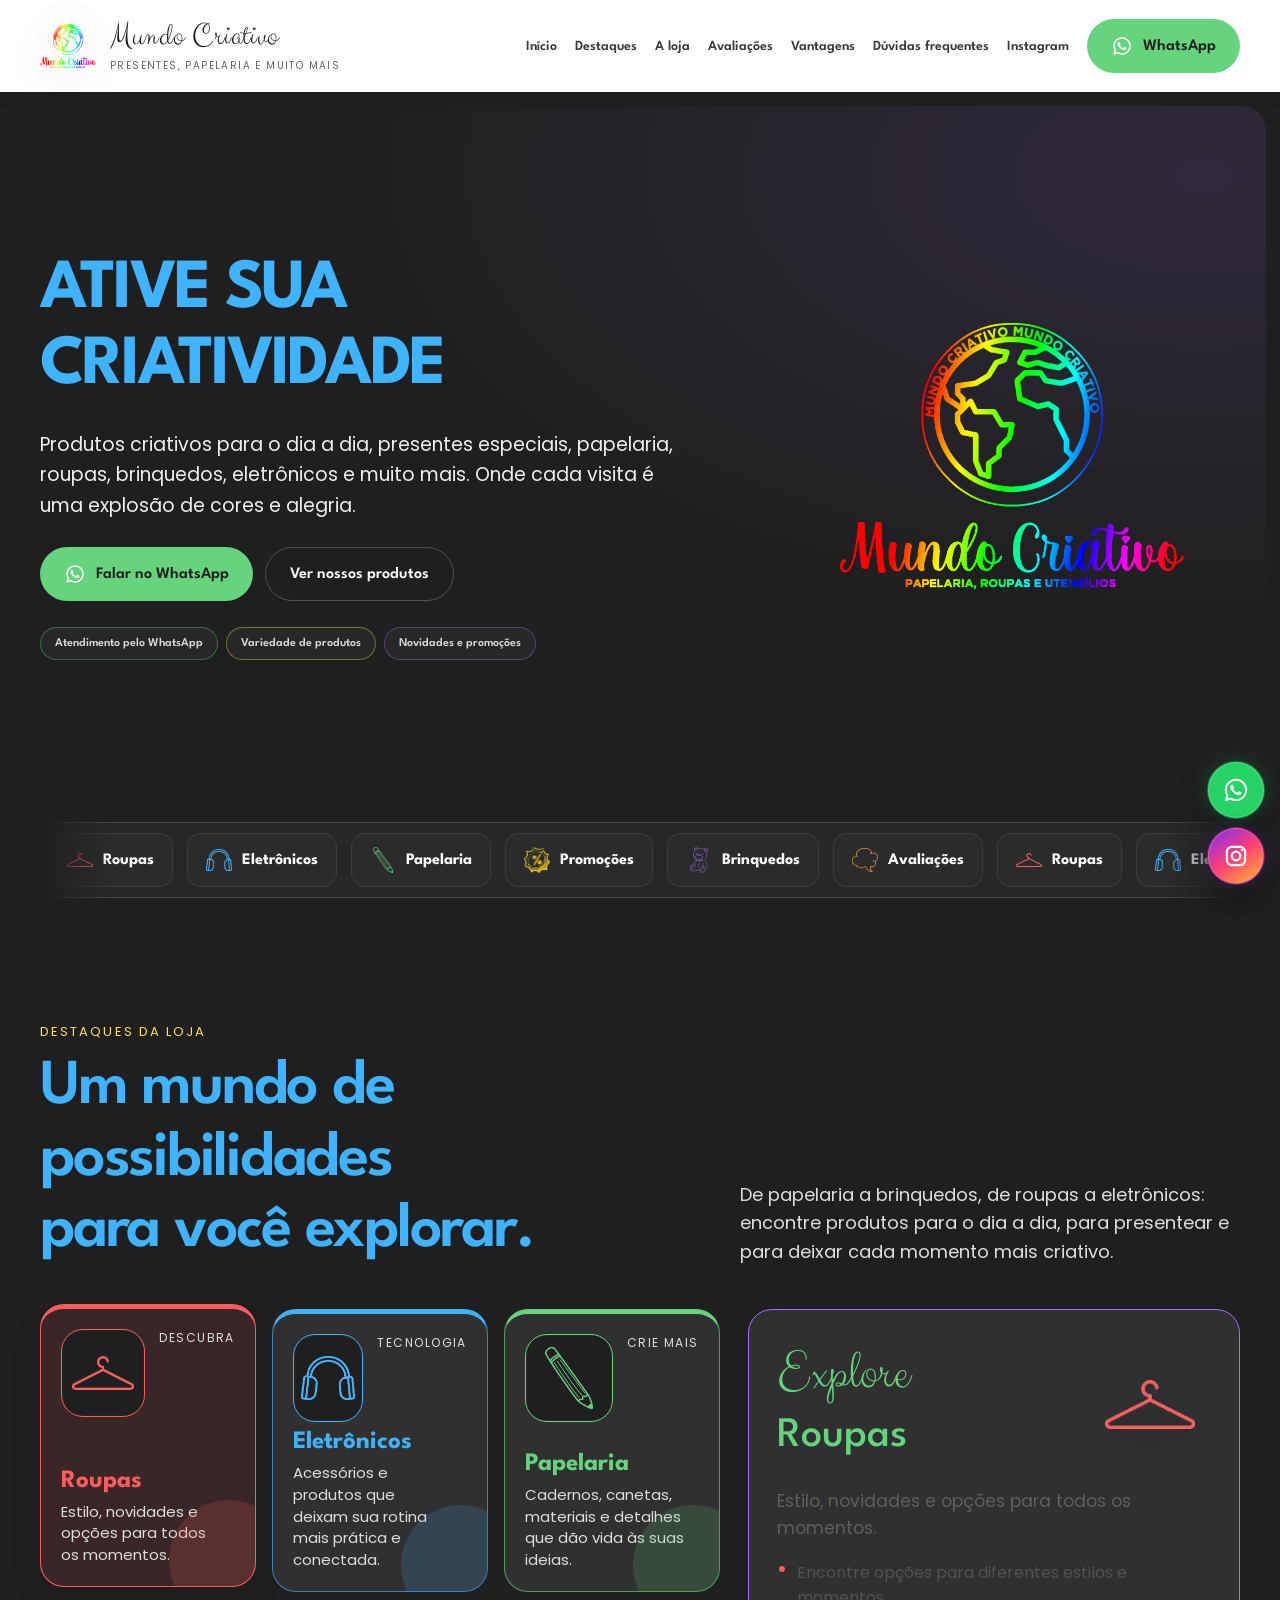
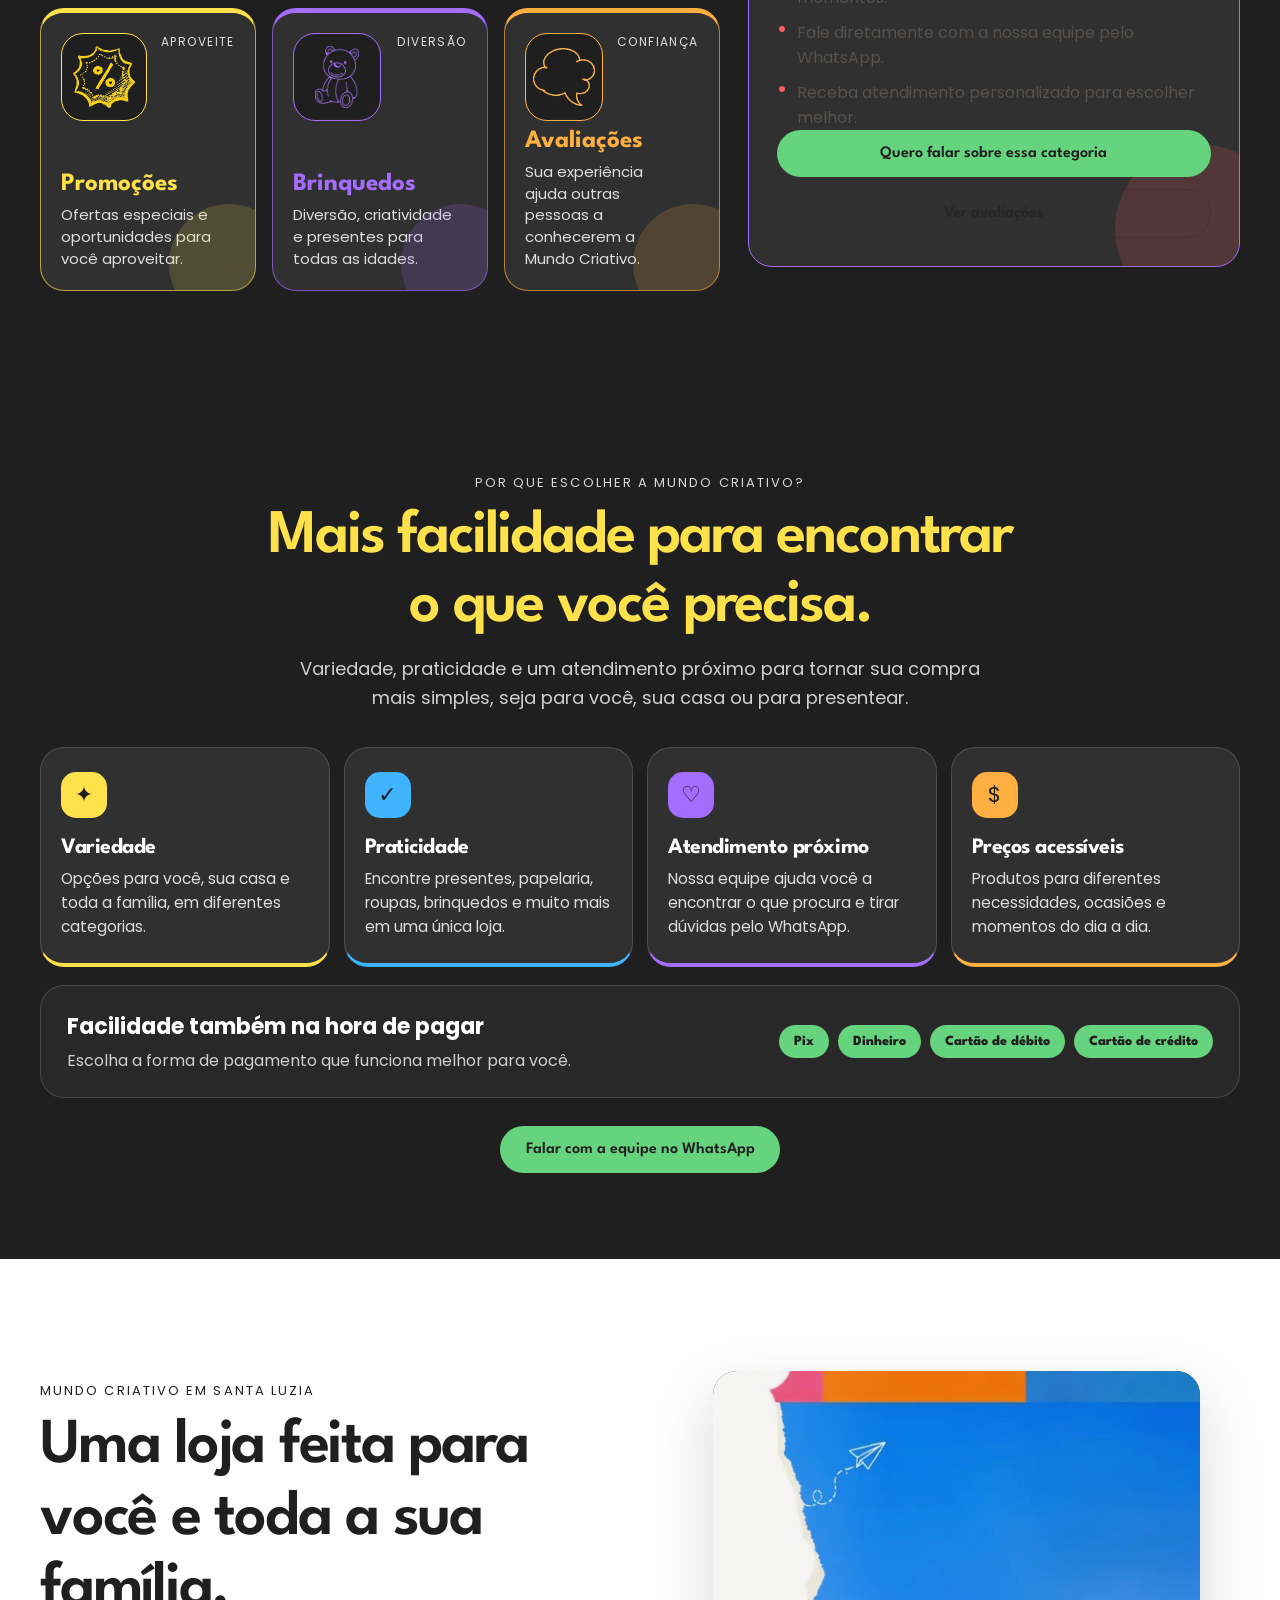
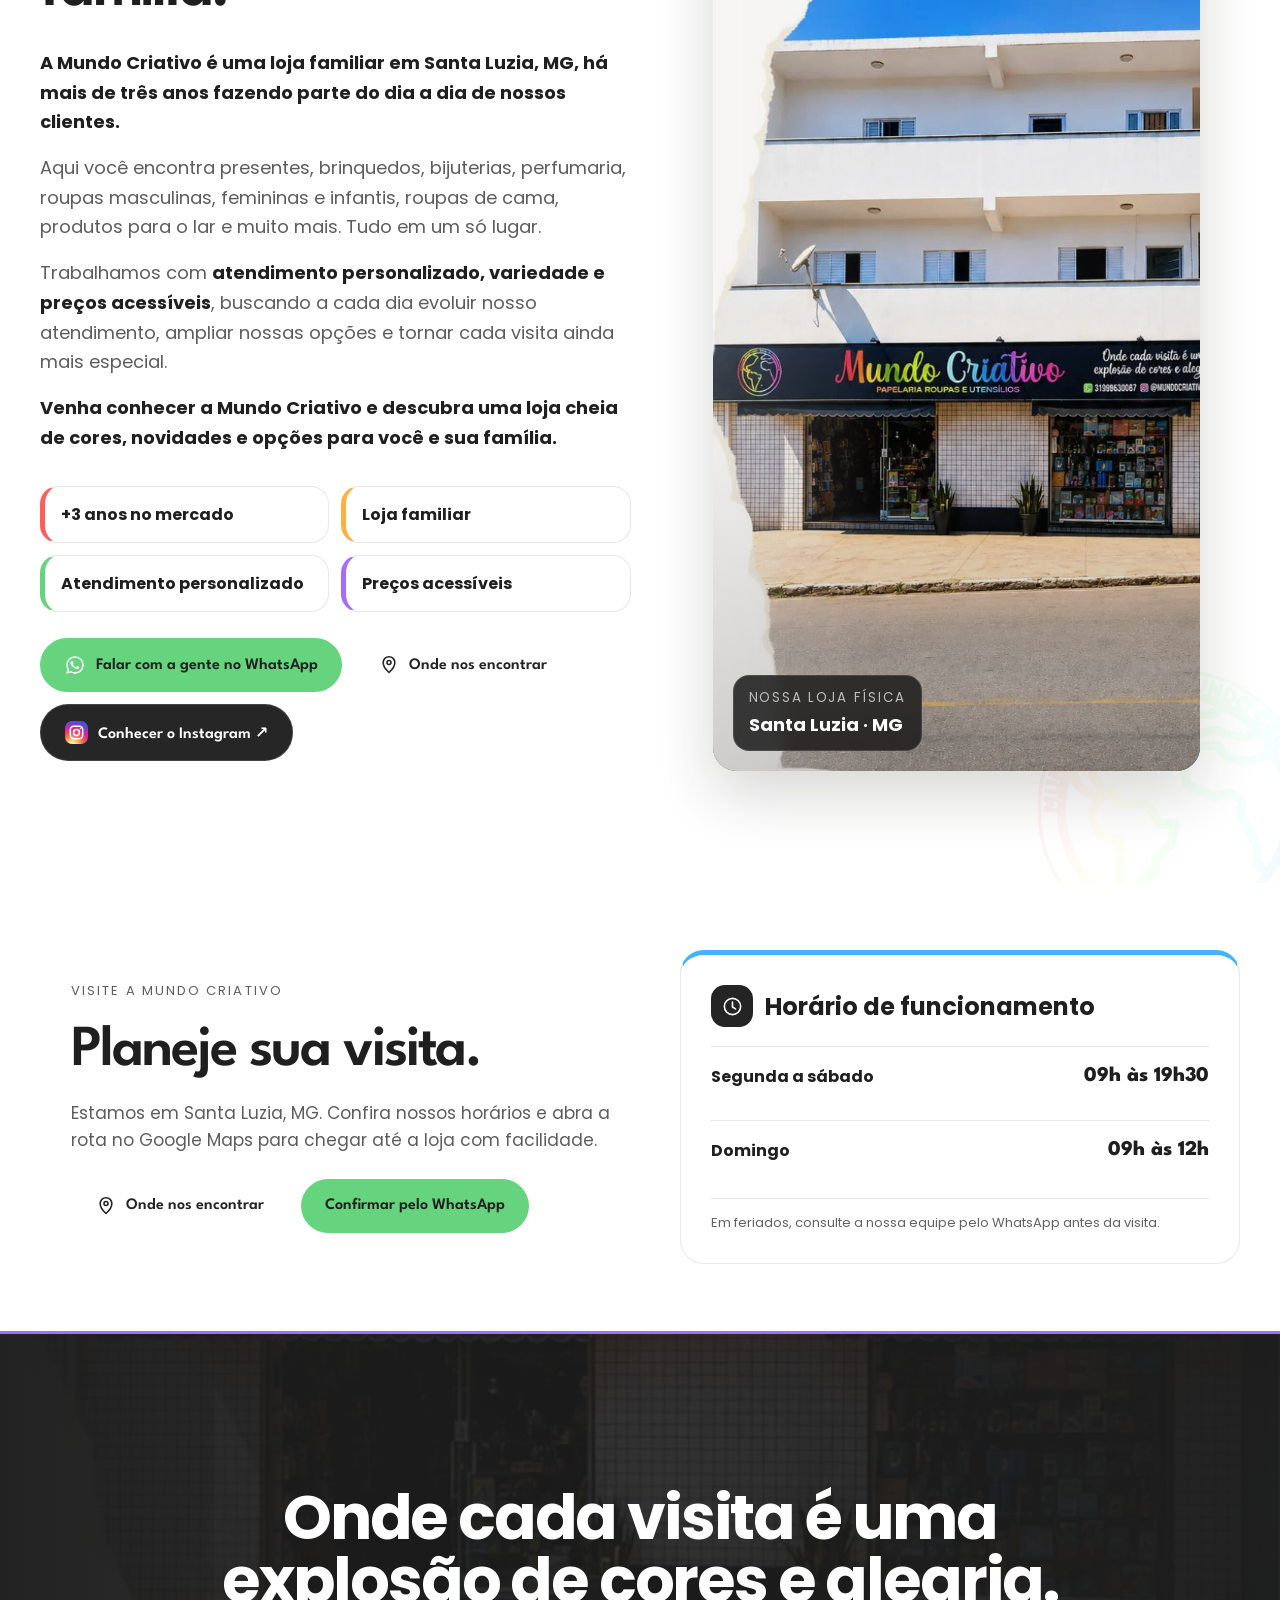
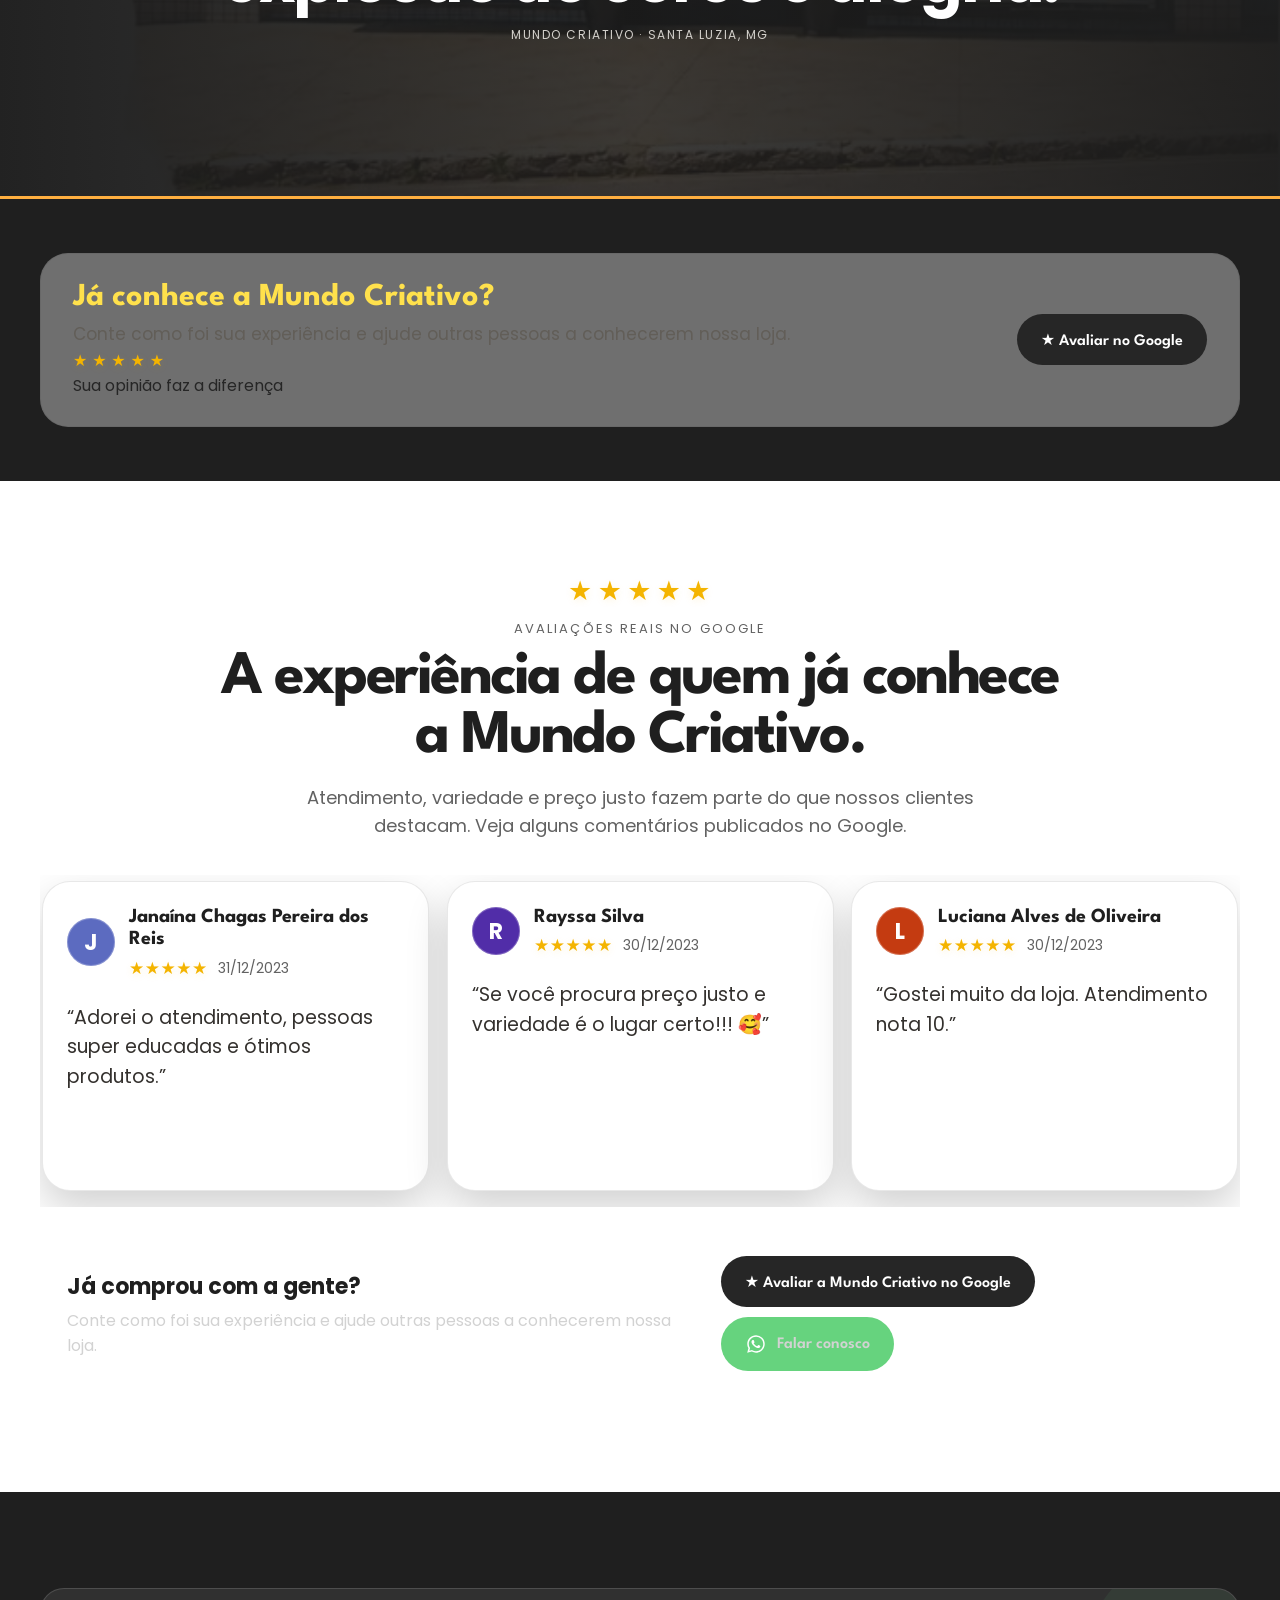
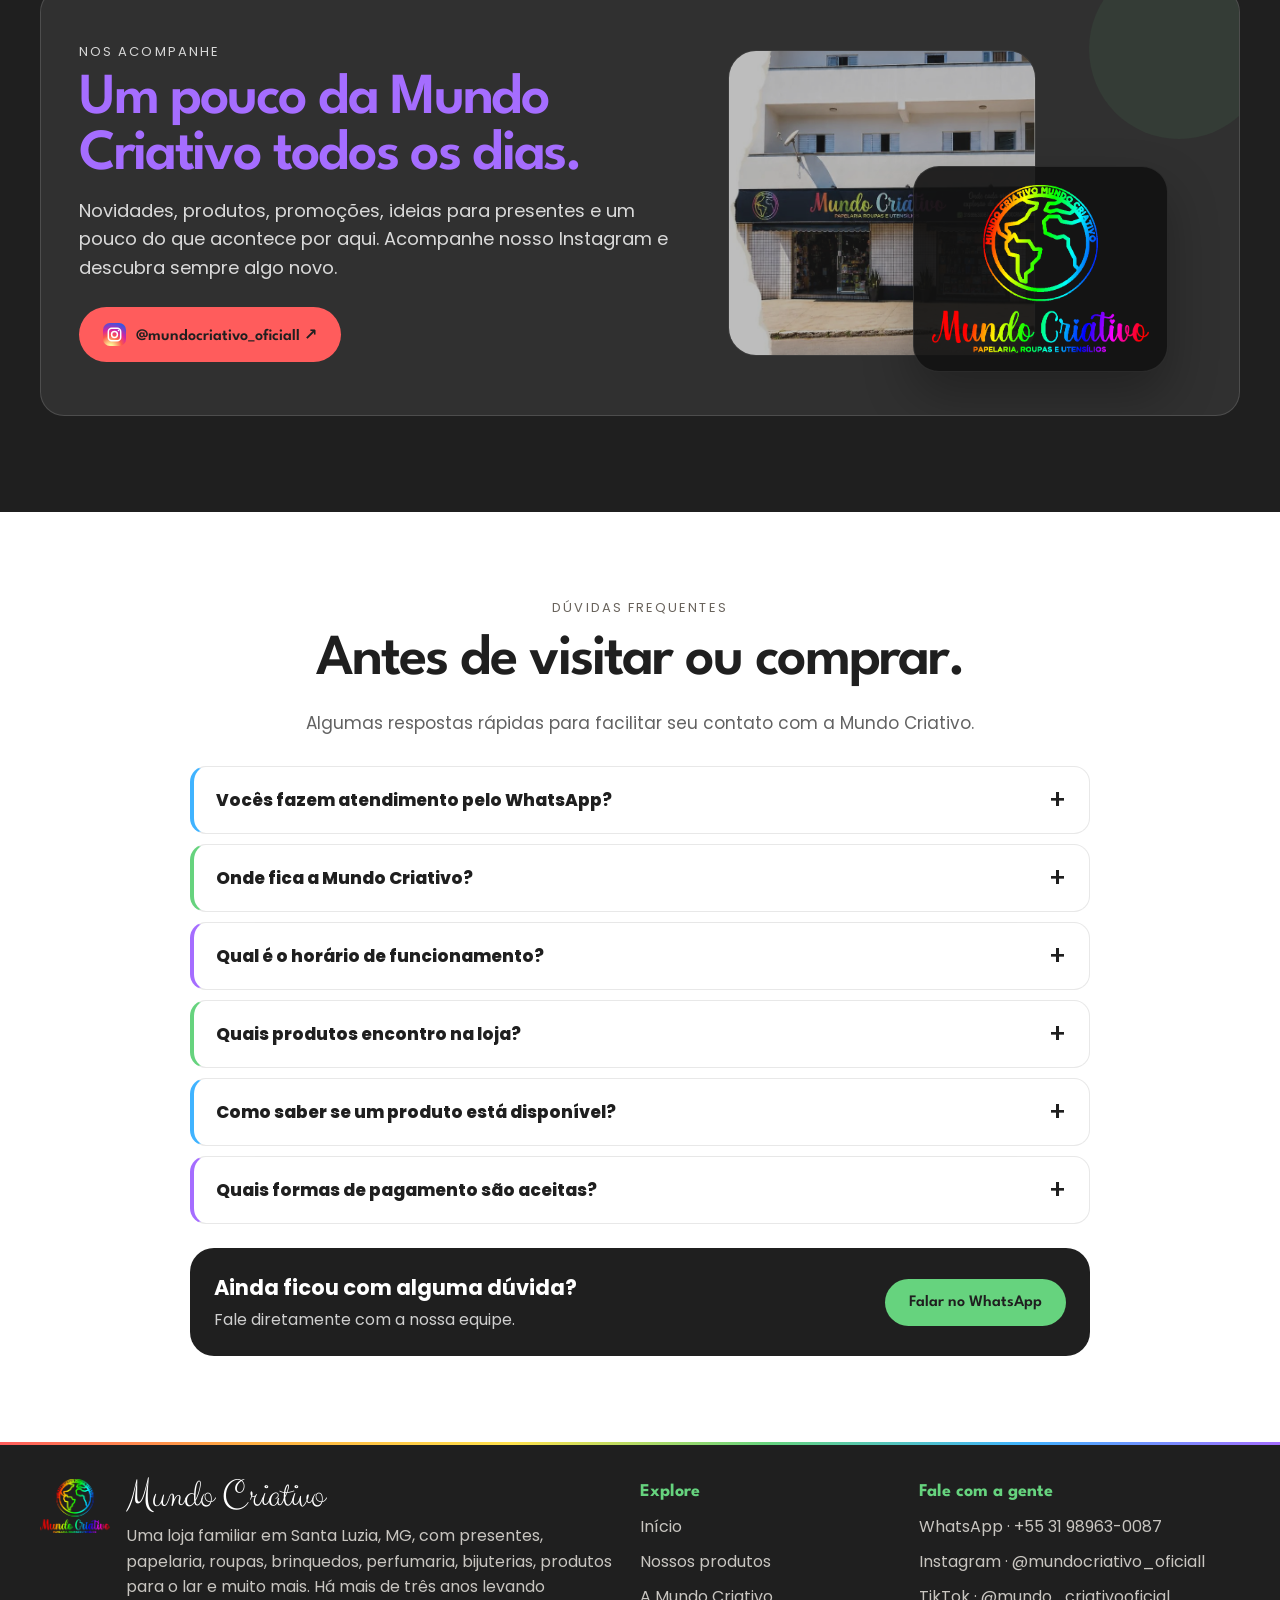
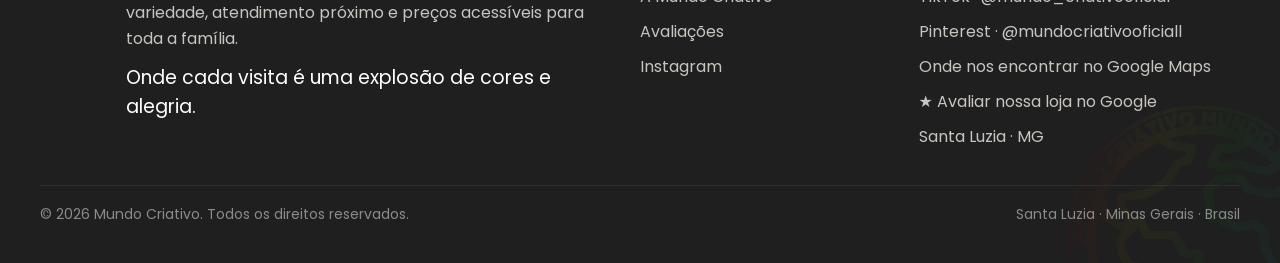
==== commit 2ac35895: "Restaura cores do topo da versão anterior" ====
--- a/index.html
+++ b/index.html
@@ -704,7 +704,7 @@
     }
 
 </style>
-<script id="local-business-schema" type="application/ld+json">{"@context":"https://schema.org","@type":"Store","name":"Mundo Criativo","description":"Loja familiar em Santa Luzia, MG, com presentes, brinquedos, bijuterias, perfumaria, roupas masculinas, femininas e infantis, roupas de cama, papelaria, eletrônicos e produtos para o lar.","telephone":"+55 31 98963-0087","address":{"@type":"PostalAddress","addressLocality":"Santa Luzia","addressRegion":"MG","addressCountry":"BR"},"areaServed":{"@type":"City","name":"Santa Luzia"},"sameAs":["https://www.instagram.com/mundocriativo_oficiall","https://www.tiktok.com/@mundo_criativooficial","https://br.pinterest.com/mundocriativooficiall/"],"hasMap":"https://maps.app.goo.gl/sVd2ghnXdt7pekH78","openingHours":["Mo-Sa 09:00-19:30","Su 09:00-12:00"],"openingHoursSpecification":[{"@type":"OpeningHoursSpecification","dayOfWeek":["Monday","Tuesday","Wednesday","Thursday","Friday","Saturday"],"opens":"09:00","closes":"19:30"},{"@type":"OpeningHoursSpecification","dayOfWeek":"Sunday","opens":"09:00","closes":"12:00"}]}</script><link href="assets/theme.css?v=20261024-colors2" rel="stylesheet"/>
+<script id="local-business-schema" type="application/ld+json">{"@context":"https://schema.org","@type":"Store","name":"Mundo Criativo","description":"Loja familiar em Santa Luzia, MG, com presentes, brinquedos, bijuterias, perfumaria, roupas masculinas, femininas e infantis, roupas de cama, papelaria, eletrônicos e produtos para o lar.","telephone":"+55 31 98963-0087","address":{"@type":"PostalAddress","addressLocality":"Santa Luzia","addressRegion":"MG","addressCountry":"BR"},"areaServed":{"@type":"City","name":"Santa Luzia"},"sameAs":["https://www.instagram.com/mundocriativo_oficiall","https://www.tiktok.com/@mundo_criativooficial","https://br.pinterest.com/mundocriativooficiall/"],"hasMap":"https://maps.app.goo.gl/sVd2ghnXdt7pekH78","openingHours":["Mo-Sa 09:00-19:30","Su 09:00-12:00"],"openingHoursSpecification":[{"@type":"OpeningHoursSpecification","dayOfWeek":["Monday","Tuesday","Wednesday","Thursday","Friday","Saturday"],"opens":"09:00","closes":"19:30"},{"@type":"OpeningHoursSpecification","dayOfWeek":"Sunday","opens":"09:00","closes":"12:00"}]}</script><link href="assets/theme.css?v=20261024-top-visit" rel="stylesheet"/>
 </head>
 <body>
 <!--
--- a/assets/theme.css
+++ b/assets/theme.css
@@ -66,3 +66,9 @@
 .about-store .kicker{color:#1f1f1f}.about-store .section-title{color:#1f1f1f}.about-stat:nth-child(1){border-left:5px solid #ff5c5c}.about-stat:nth-child(2){border-left:5px solid #ffaf40}.about-stat:nth-child(3){border-left:5px solid #66d37e}.about-stat:nth-child(4){border-left:5px solid #a56dff}
 .visit-card{border-top:5px solid #40b3ff}.brand-quote{border-top:3px solid #a56dff;border-bottom:3px solid #ffaf40}.google-review-inner h2{color:#ffe14c}.social-copy h2{color:#a56dff}.faq-item{border-left:4px solid #40b3ff}.faq-item:nth-child(2n){border-left-color:#66d37e}.faq-item:nth-child(3n){border-left-color:#a56dff}
 @media(forced-colors:active){.hero-copy h1{background:none;-webkit-text-fill-color:CanvasText;color:CanvasText}}
+
+/* Restore the opening from the version before the latest color update. */
+header{border:0;border-image:none}
+.hero-copy h1{color:#40b3ff;background:none;-webkit-text-fill-color:currentColor}
+.hero-actions .btn-whatsapp{background:#66d37e;color:#1f1f1f}.hero-actions .btn-whatsapp:hover{background:#86e39a}.hero-actions .btn-outline{color:#fff;border-color:#ffffff38}
+.hero-points .chip:nth-child(1),.hero-points .chip:nth-child(2),.hero-points .chip:nth-child(3){color:#d7d7d7}
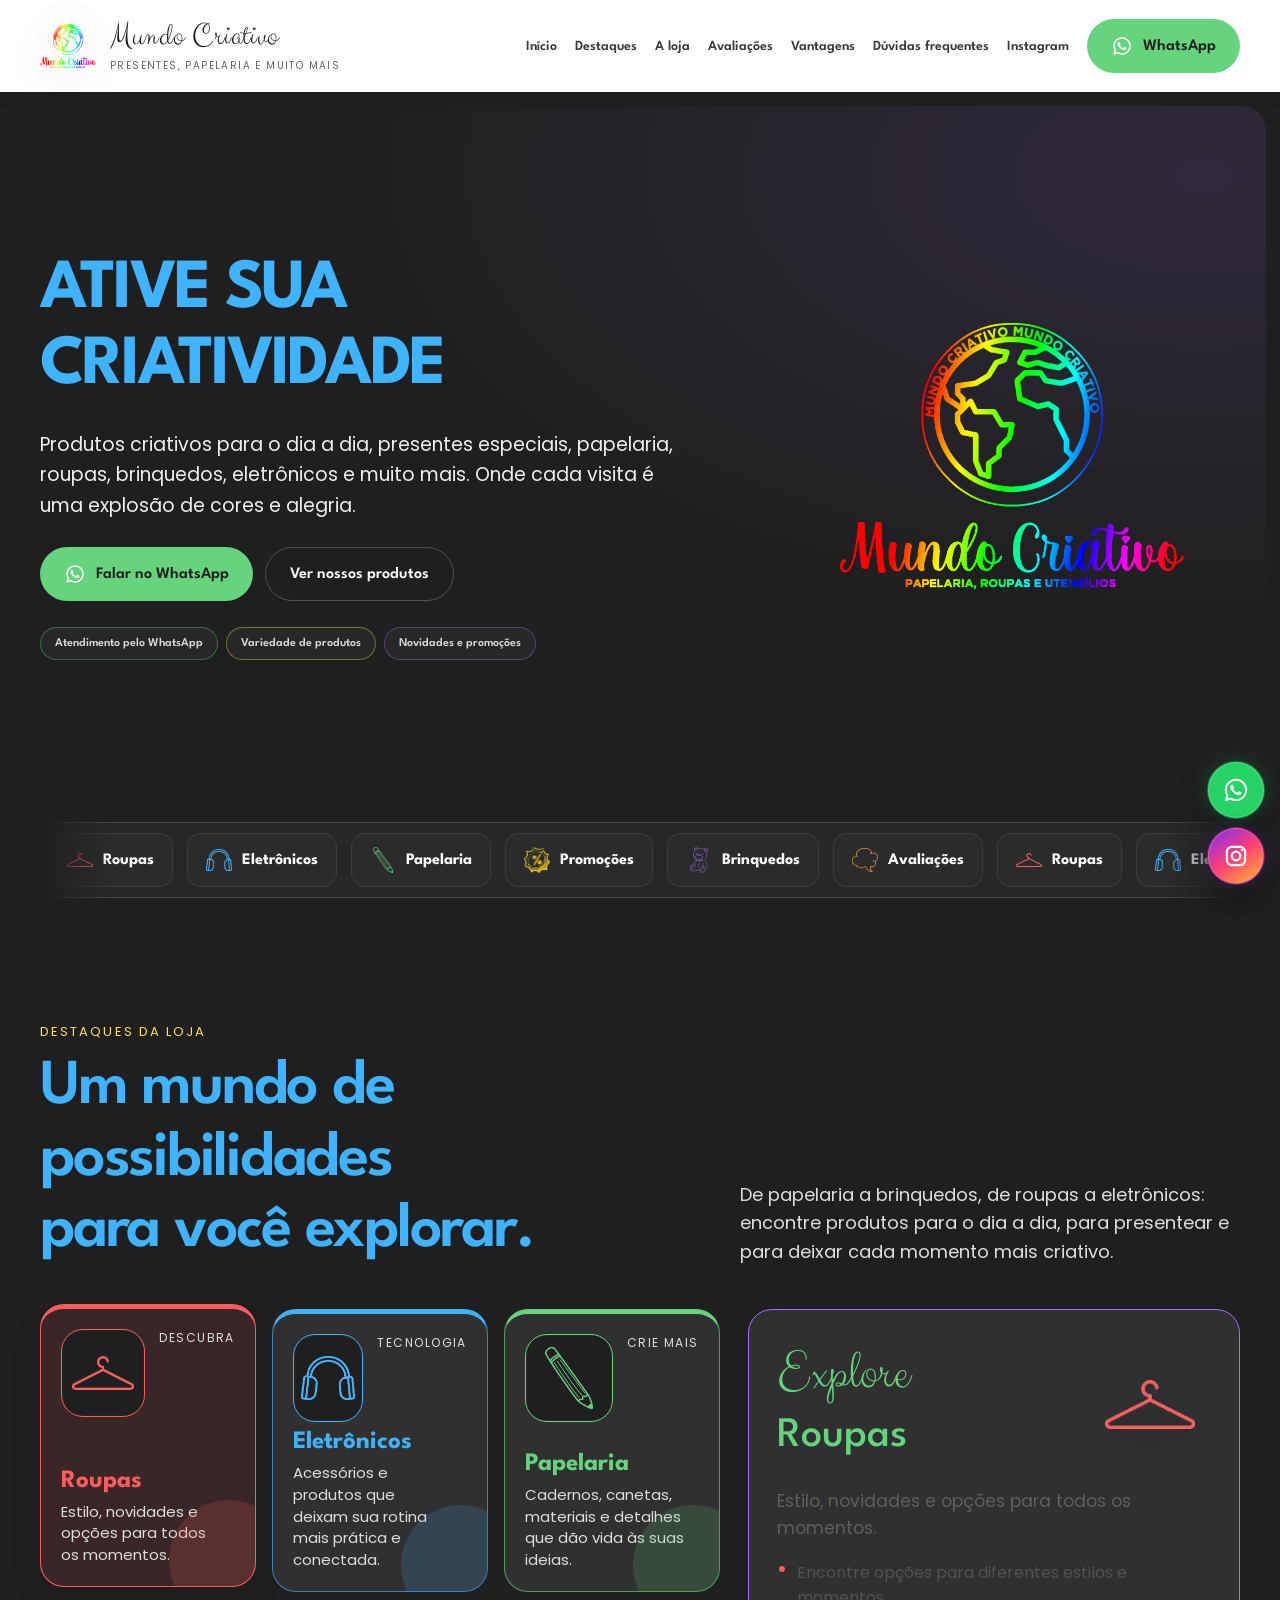
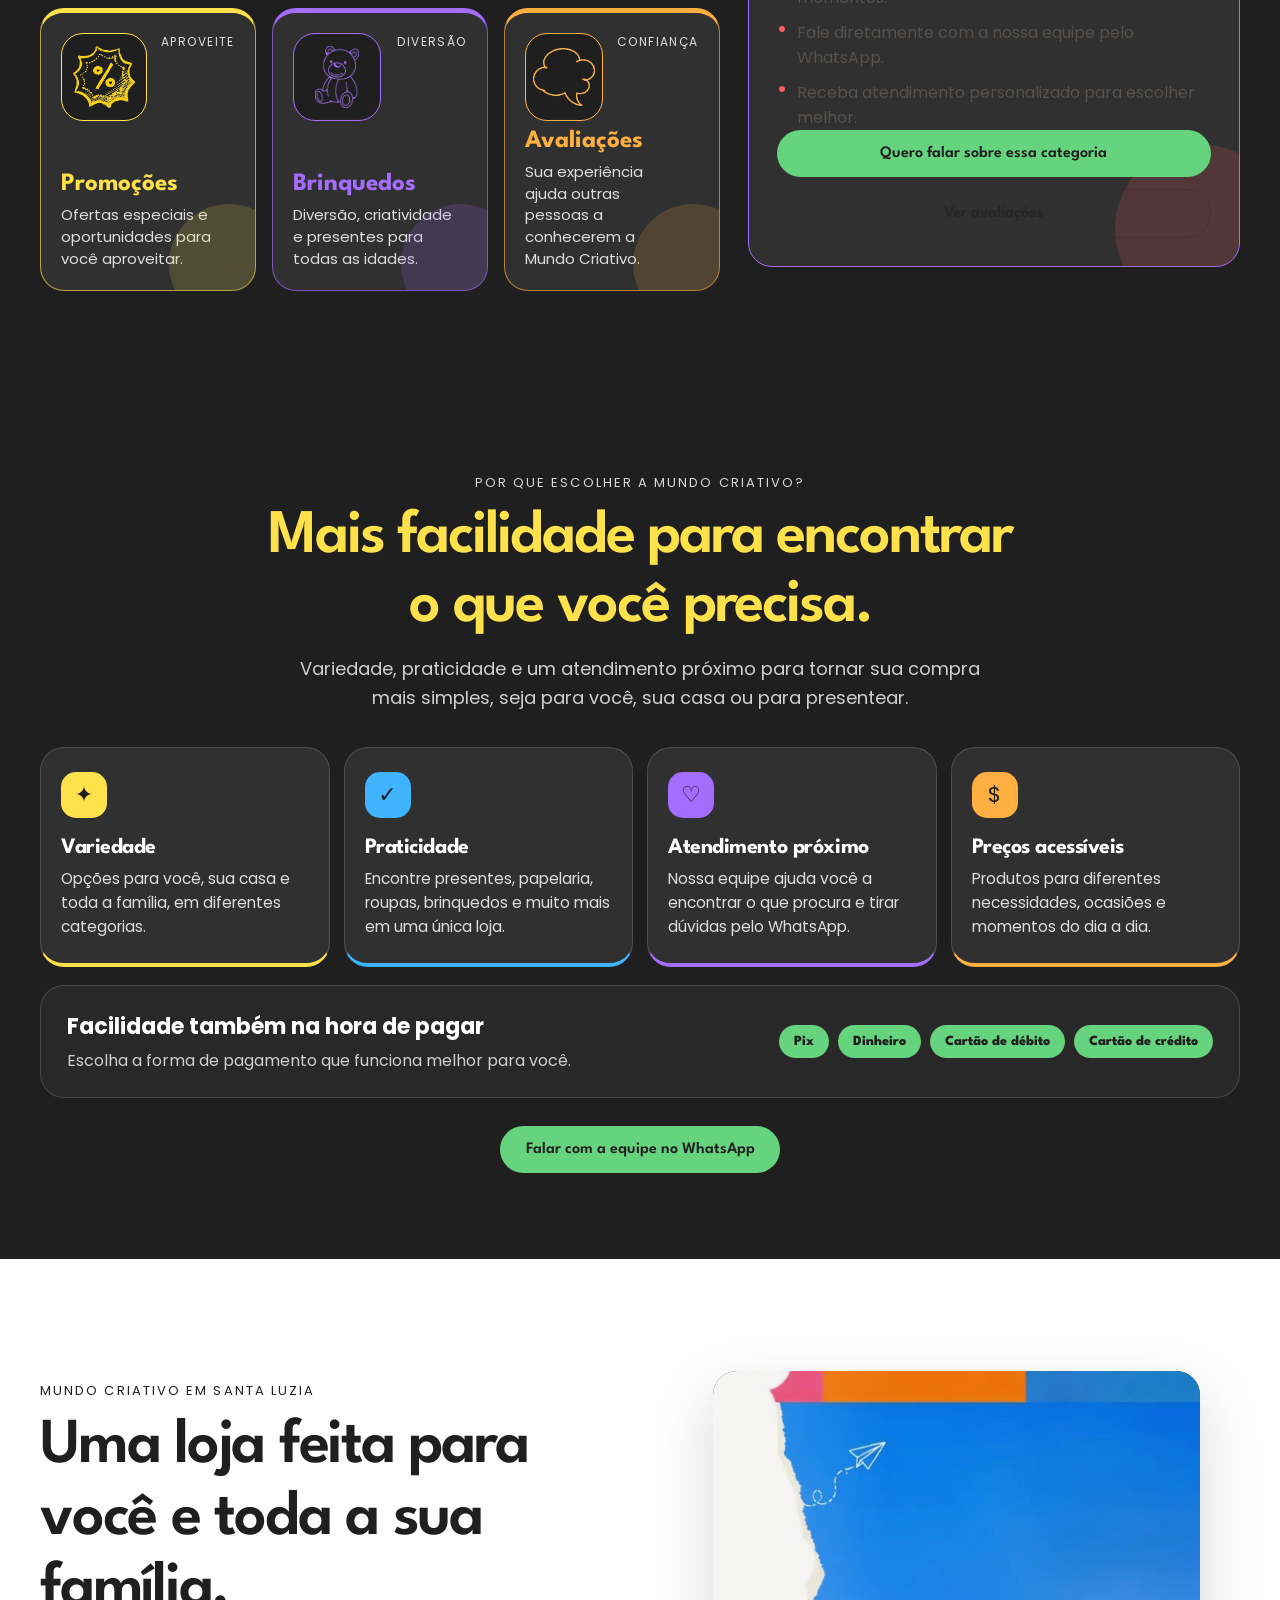
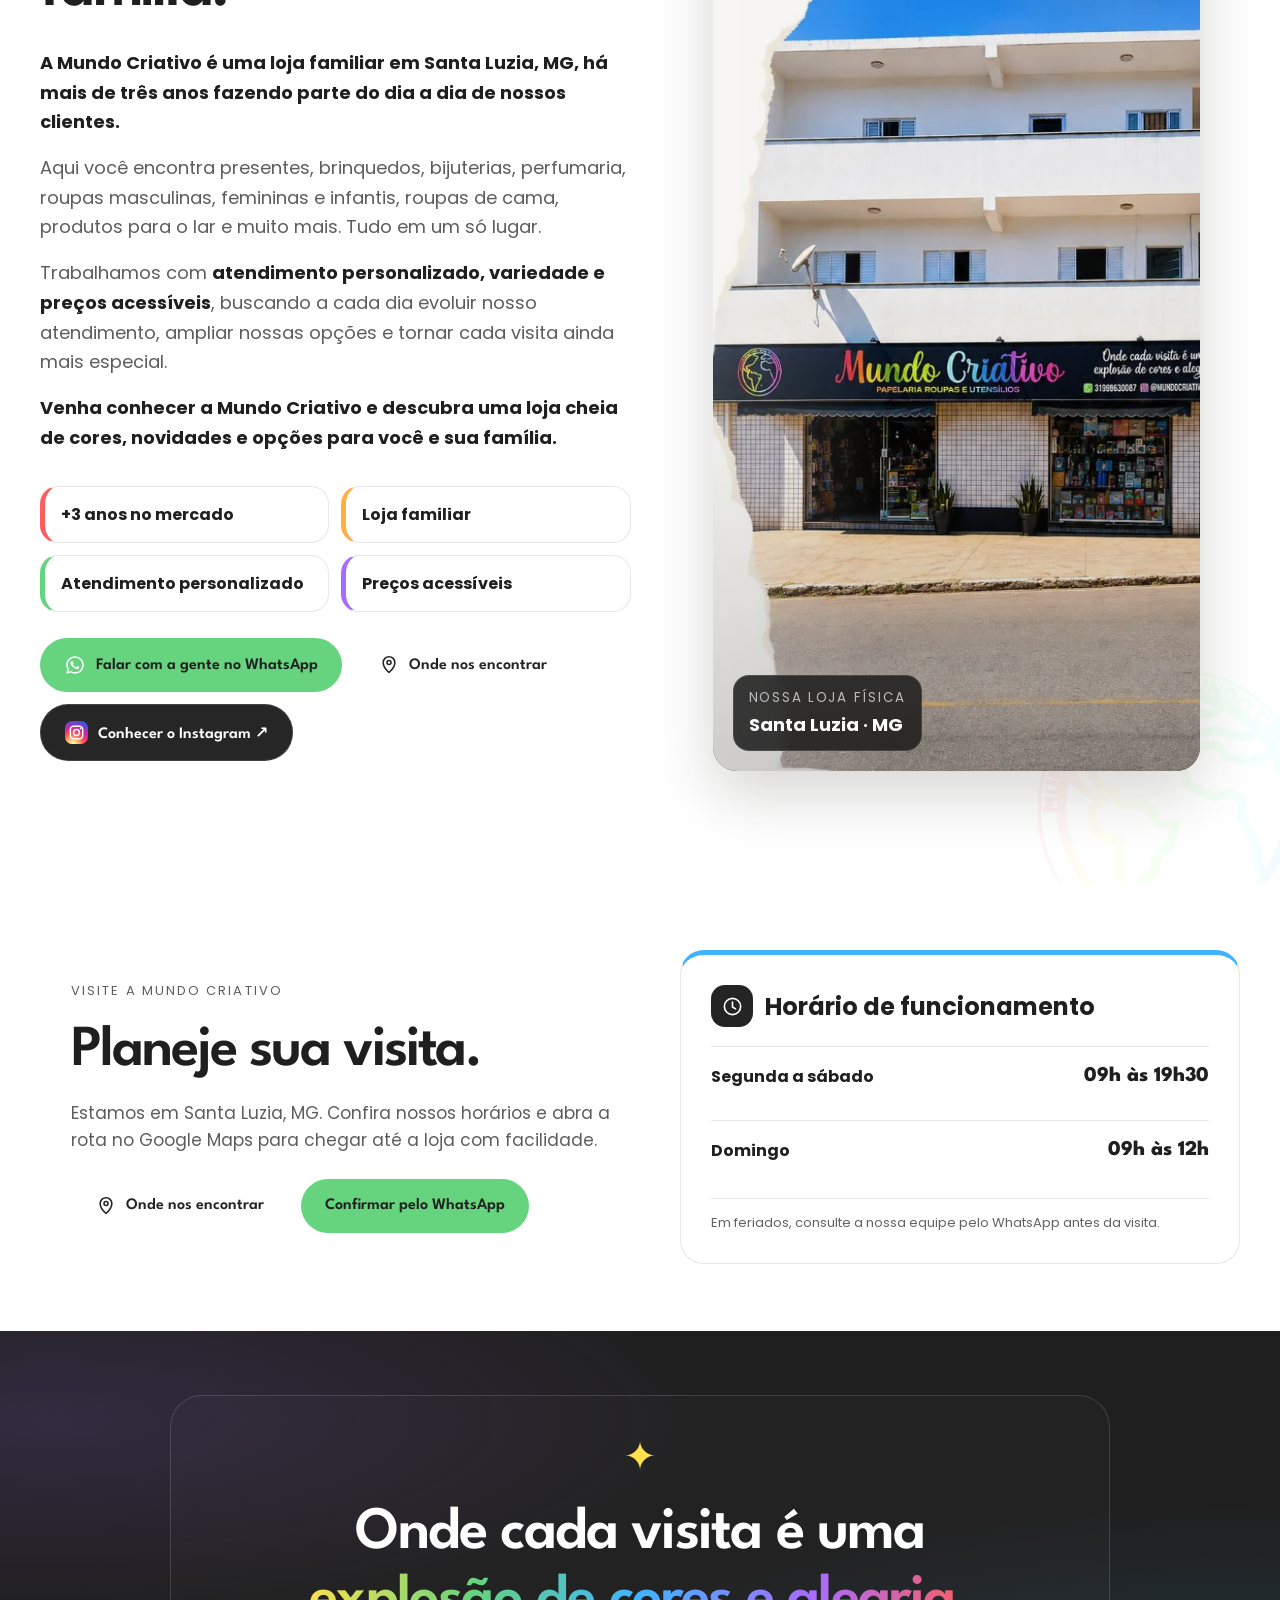
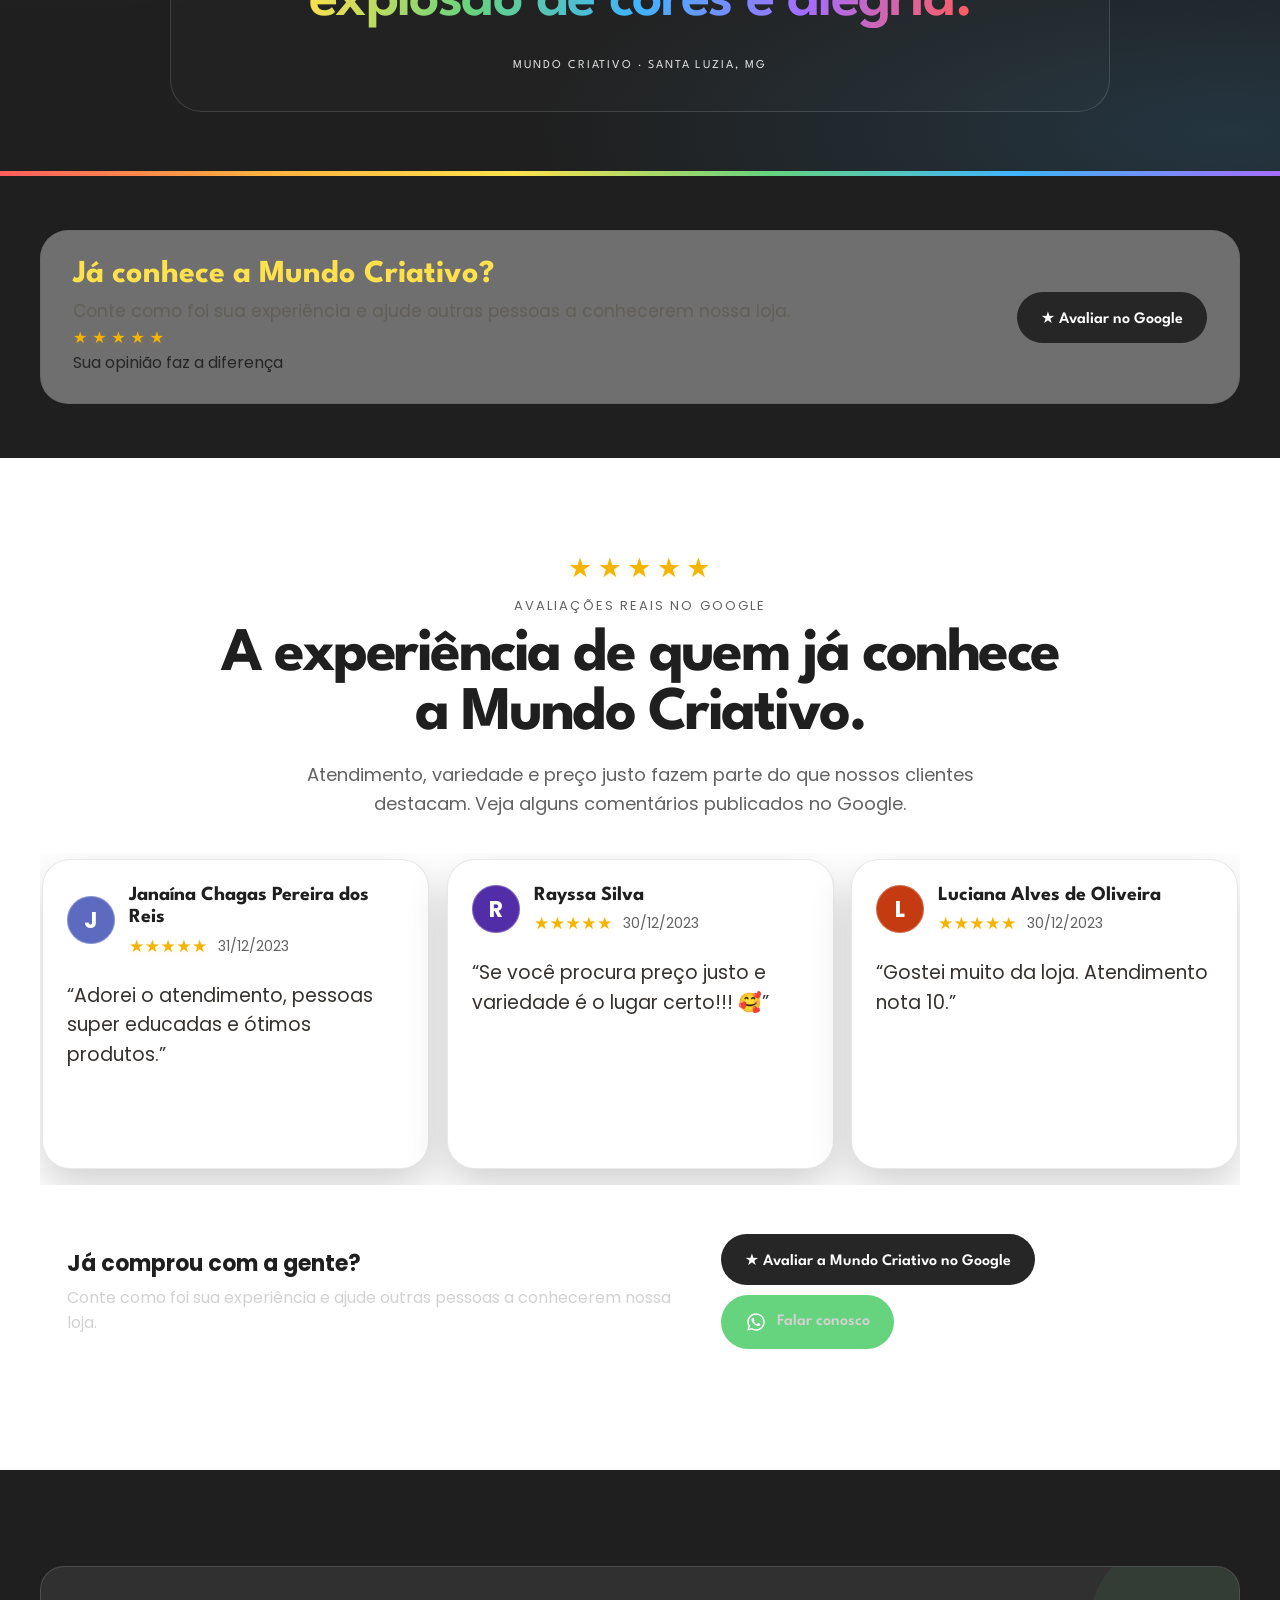
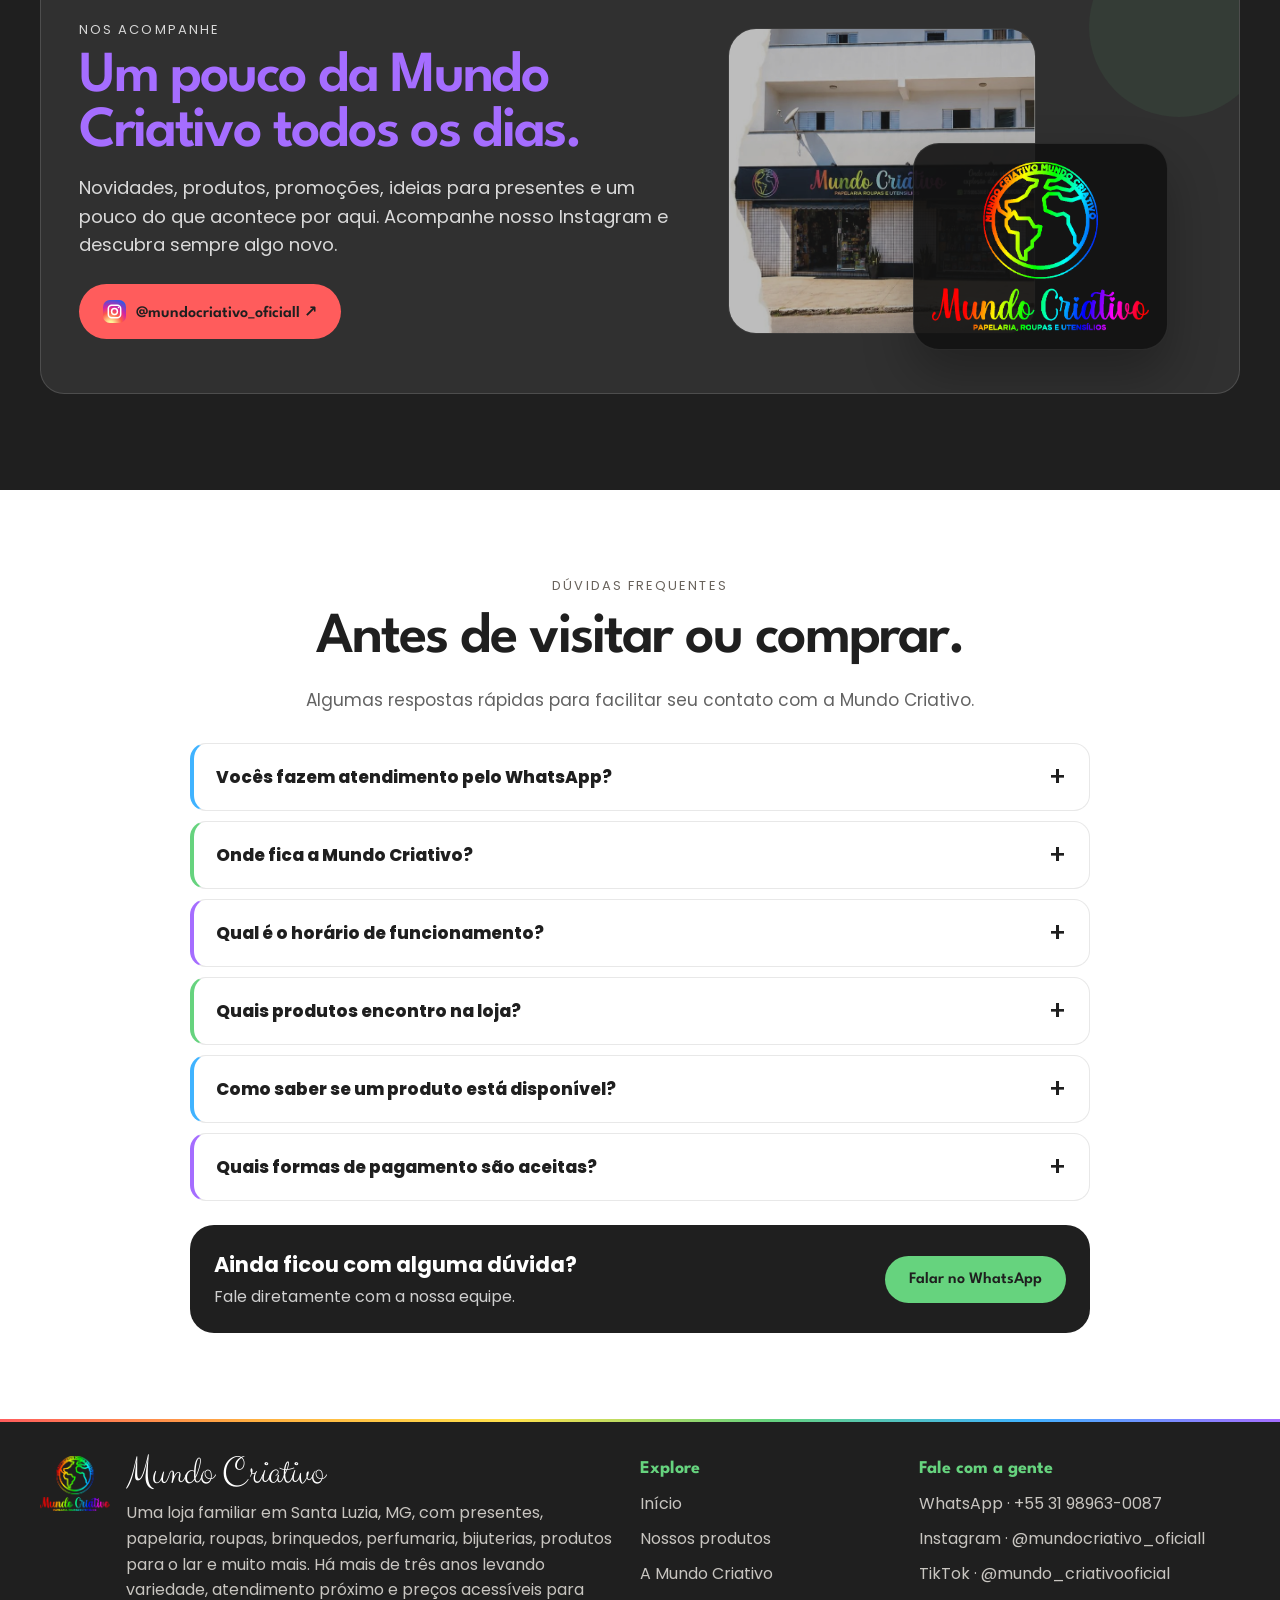
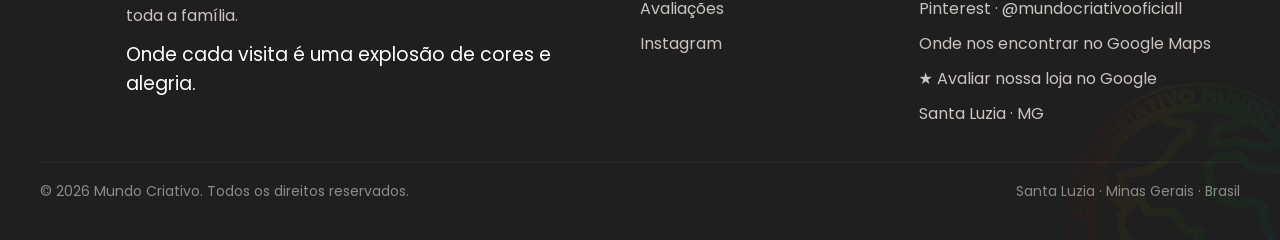
==== commit ff0f6e34: "Renova faixa institucional com as cores da marca" ====
--- a/index.html
+++ b/index.html
@@ -704,7 +704,7 @@
     }
 
 </style>
-<script id="local-business-schema" type="application/ld+json">{"@context":"https://schema.org","@type":"Store","name":"Mundo Criativo","description":"Loja familiar em Santa Luzia, MG, com presentes, brinquedos, bijuterias, perfumaria, roupas masculinas, femininas e infantis, roupas de cama, papelaria, eletrônicos e produtos para o lar.","telephone":"+55 31 98963-0087","address":{"@type":"PostalAddress","addressLocality":"Santa Luzia","addressRegion":"MG","addressCountry":"BR"},"areaServed":{"@type":"City","name":"Santa Luzia"},"sameAs":["https://www.instagram.com/mundocriativo_oficiall","https://www.tiktok.com/@mundo_criativooficial","https://br.pinterest.com/mundocriativooficiall/"],"hasMap":"https://maps.app.goo.gl/sVd2ghnXdt7pekH78","openingHours":["Mo-Sa 09:00-19:30","Su 09:00-12:00"],"openingHoursSpecification":[{"@type":"OpeningHoursSpecification","dayOfWeek":["Monday","Tuesday","Wednesday","Thursday","Friday","Saturday"],"opens":"09:00","closes":"19:30"},{"@type":"OpeningHoursSpecification","dayOfWeek":"Sunday","opens":"09:00","closes":"12:00"}]}</script><link href="assets/theme.css?v=20261024-top-visit" rel="stylesheet"/>
+<script id="local-business-schema" type="application/ld+json">{"@context":"https://schema.org","@type":"Store","name":"Mundo Criativo","description":"Loja familiar em Santa Luzia, MG, com presentes, brinquedos, bijuterias, perfumaria, roupas masculinas, femininas e infantis, roupas de cama, papelaria, eletrônicos e produtos para o lar.","telephone":"+55 31 98963-0087","address":{"@type":"PostalAddress","addressLocality":"Santa Luzia","addressRegion":"MG","addressCountry":"BR"},"areaServed":{"@type":"City","name":"Santa Luzia"},"sameAs":["https://www.instagram.com/mundocriativo_oficiall","https://www.tiktok.com/@mundo_criativooficial","https://br.pinterest.com/mundocriativooficiall/"],"hasMap":"https://maps.app.goo.gl/sVd2ghnXdt7pekH78","openingHours":["Mo-Sa 09:00-19:30","Su 09:00-12:00"],"openingHoursSpecification":[{"@type":"OpeningHoursSpecification","dayOfWeek":["Monday","Tuesday","Wednesday","Thursday","Friday","Saturday"],"opens":"09:00","closes":"19:30"},{"@type":"OpeningHoursSpecification","dayOfWeek":"Sunday","opens":"09:00","closes":"12:00"}]}</script><link href="assets/theme.css?v=20261024-quote" rel="stylesheet"/>
 </head>
 <body>
 <!--
@@ -952,7 +952,7 @@
 --><section aria-label="Frase da Mundo Criativo" class="brand-quote">
 <img alt="" aria-hidden="true" class="brand-quote-bg" loading="lazy" src="assets/image-09.jpg"/>
 <div class="brand-quote-inner reveal">
-<p>Onde cada visita é uma explosão de cores e alegria.</p>
+<p>Onde cada visita é uma <em>explosão de cores e alegria.</em></p>
 <span>Mundo Criativo · Santa Luzia, MG</span>
 </div>
 </section><!--
--- a/assets/theme.css
+++ b/assets/theme.css
@@ -72,3 +72,16 @@
 .hero-copy h1{color:#40b3ff;background:none;-webkit-text-fill-color:currentColor}
 .hero-actions .btn-whatsapp{background:#66d37e;color:#1f1f1f}.hero-actions .btn-whatsapp:hover{background:#86e39a}.hero-actions .btn-outline{color:#fff;border-color:#ffffff38}
 .hero-points .chip:nth-child(1),.hero-points .chip:nth-child(2),.hero-points .chip:nth-child(3){color:#d7d7d7}
+
+/* Brand statement: a colorful pause between the store and customer reviews. */
+.brand-quote{min-height:360px;padding:64px 24px;background:#1f1f1f;border:0;isolation:isolate}
+.brand-quote .brand-quote-bg{display:none}
+.brand-quote::before{content:"";position:absolute;inset:0;z-index:-1;background:radial-gradient(ellipse at 4% 20%,#a56dff26,transparent 38%),radial-gradient(ellipse at 96% 90%,#40b3ff26,transparent 40%);pointer-events:none}
+.brand-quote::after{inset:auto 0 0;height:5px;background:linear-gradient(90deg,#ff5c5c,#ffaf40,#ffe14c,#66d37e,#40b3ff,#a56dff);z-index:0}
+.brand-quote-inner{width:min(940px,100%);max-width:940px;padding:40px 30px;border:1px solid #ffffff24;border-radius:32px;background:#ffffff04}
+.brand-quote-inner::before{content:"✦";display:block;color:#ffe14c;font-size:40px;line-height:1;margin-bottom:24px}
+.brand-quote-inner p{font-family:"League Spartan",system-ui,sans-serif;font-size:clamp(32px,4.7vw,64px);line-height:1.12;font-weight:600;color:#fff;letter-spacing:-.03em;text-wrap:balance}
+.brand-quote-inner p em{font-style:normal;color:#40b3ff;background:linear-gradient(100deg,#ffe14c,#66d37e,#40b3ff,#a56dff,#ff5c5c);background-clip:text;-webkit-background-clip:text;-webkit-text-fill-color:transparent}
+.brand-quote-inner span{margin-top:26px;color:#ddd;font-family:"League Spartan",system-ui,sans-serif;font-size:12px;letter-spacing:.16em}
+@media(max-width:768px){.brand-quote{padding:40px 16px;min-height:0}.brand-quote-inner{padding:32px 20px;border-radius:24px}.brand-quote-inner p{font-size:34px}.brand-quote-inner::before{font-size:32px;margin-bottom:20px}.brand-quote-inner span{font-size:10px;line-height:1.6}}
+@media(forced-colors:active){.brand-quote-inner p em{background:none;-webkit-text-fill-color:CanvasText;color:CanvasText}}
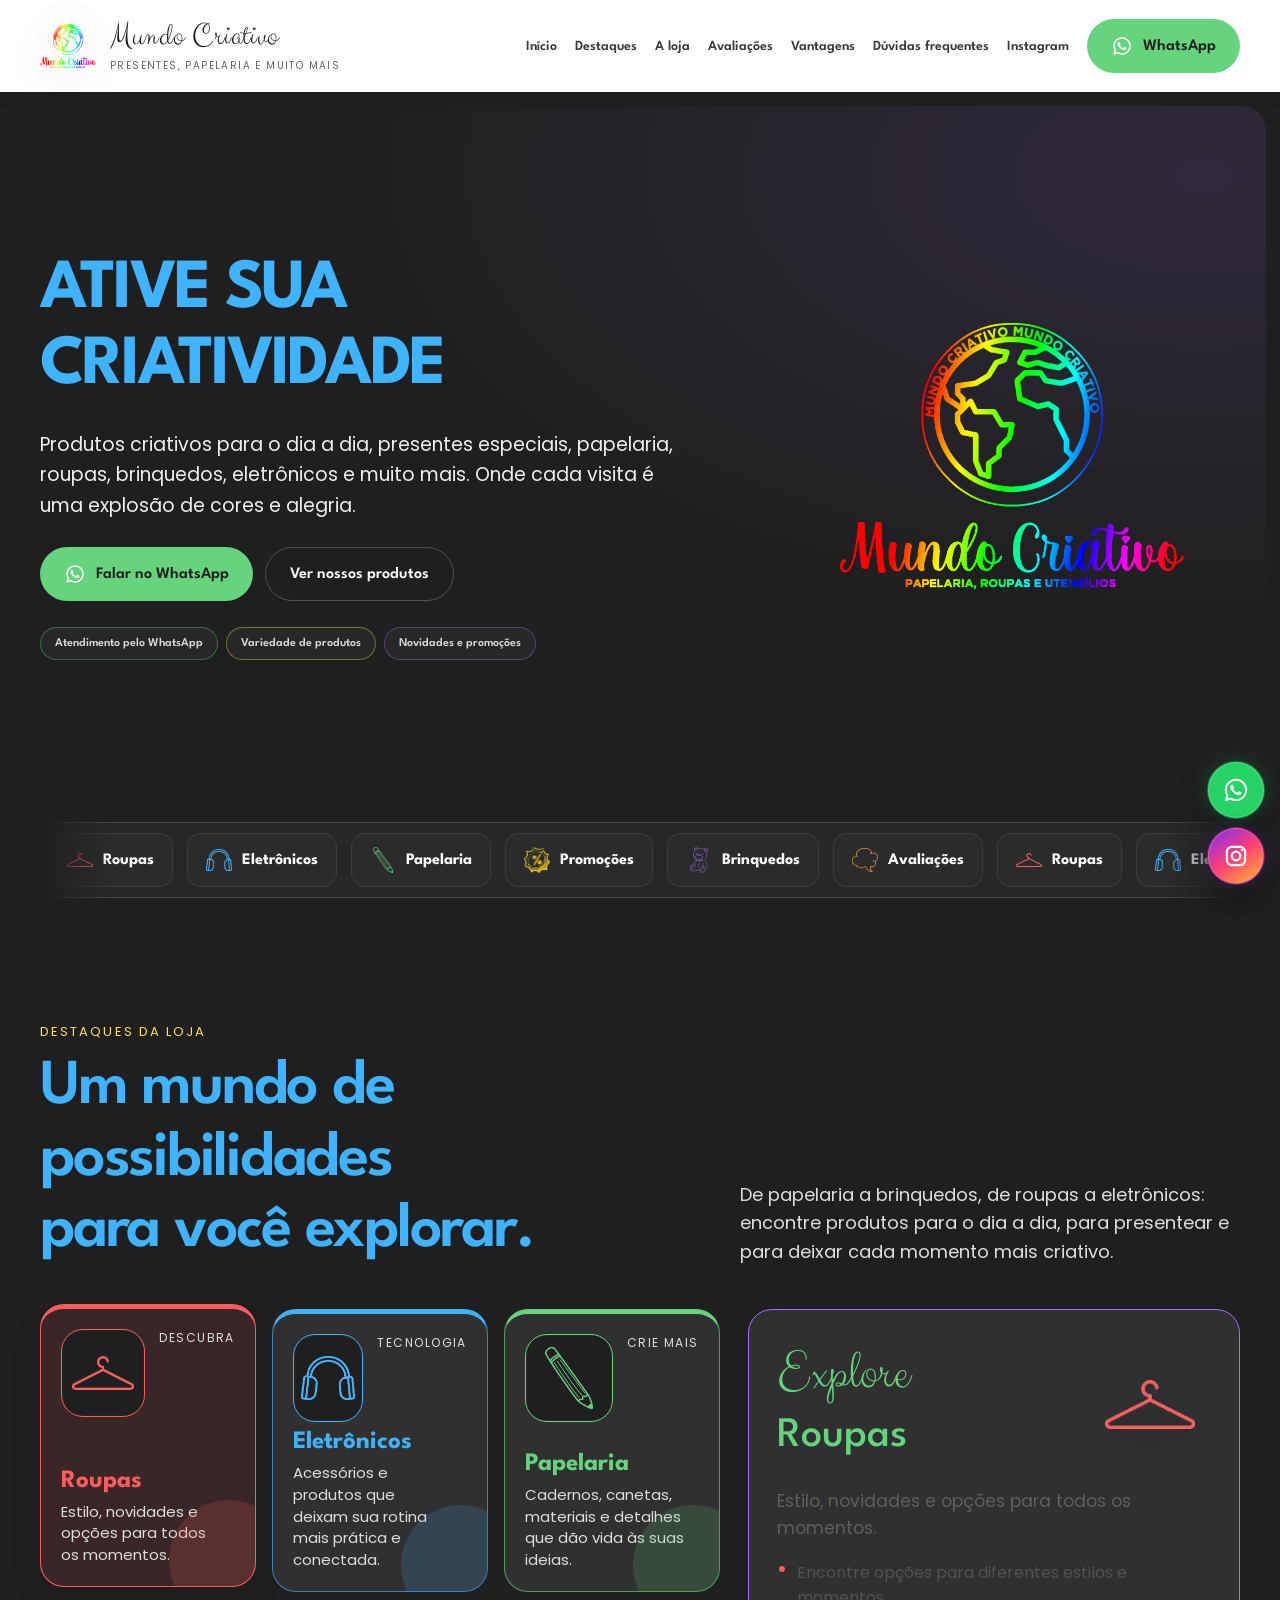
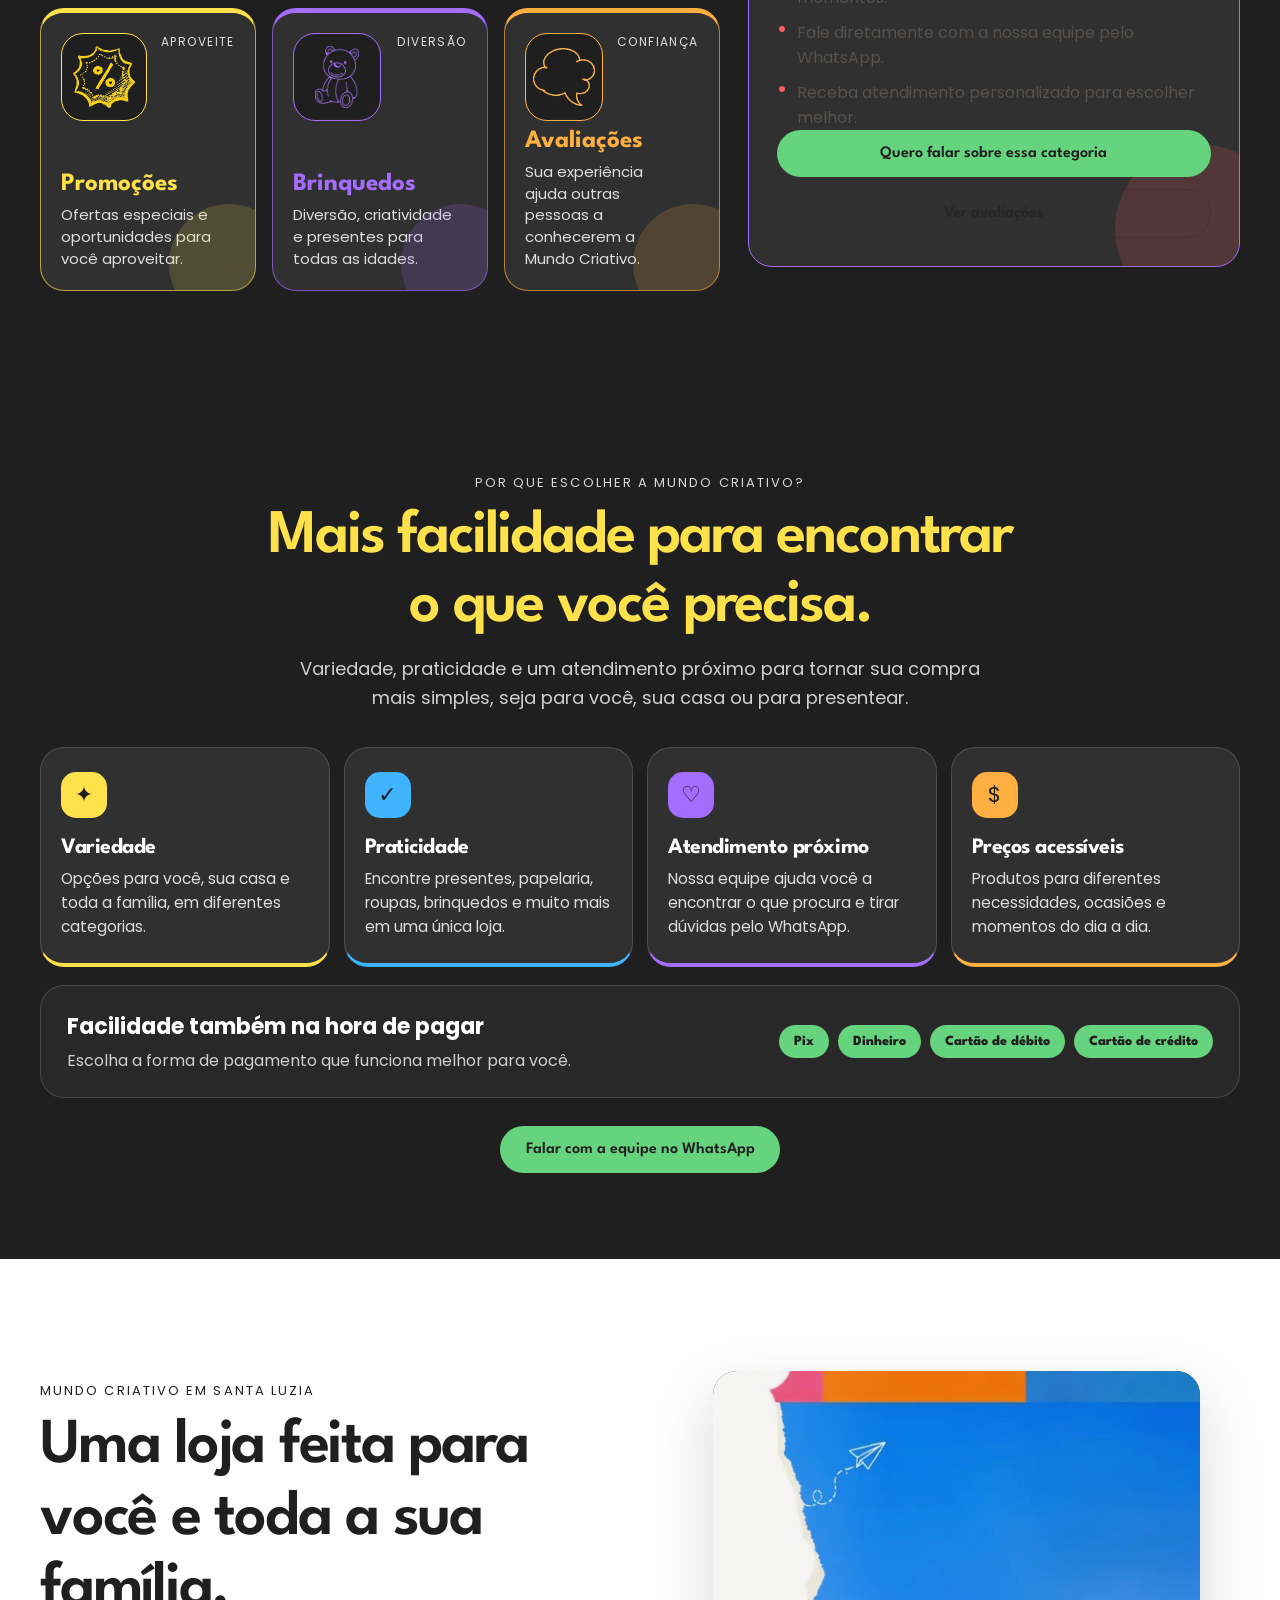
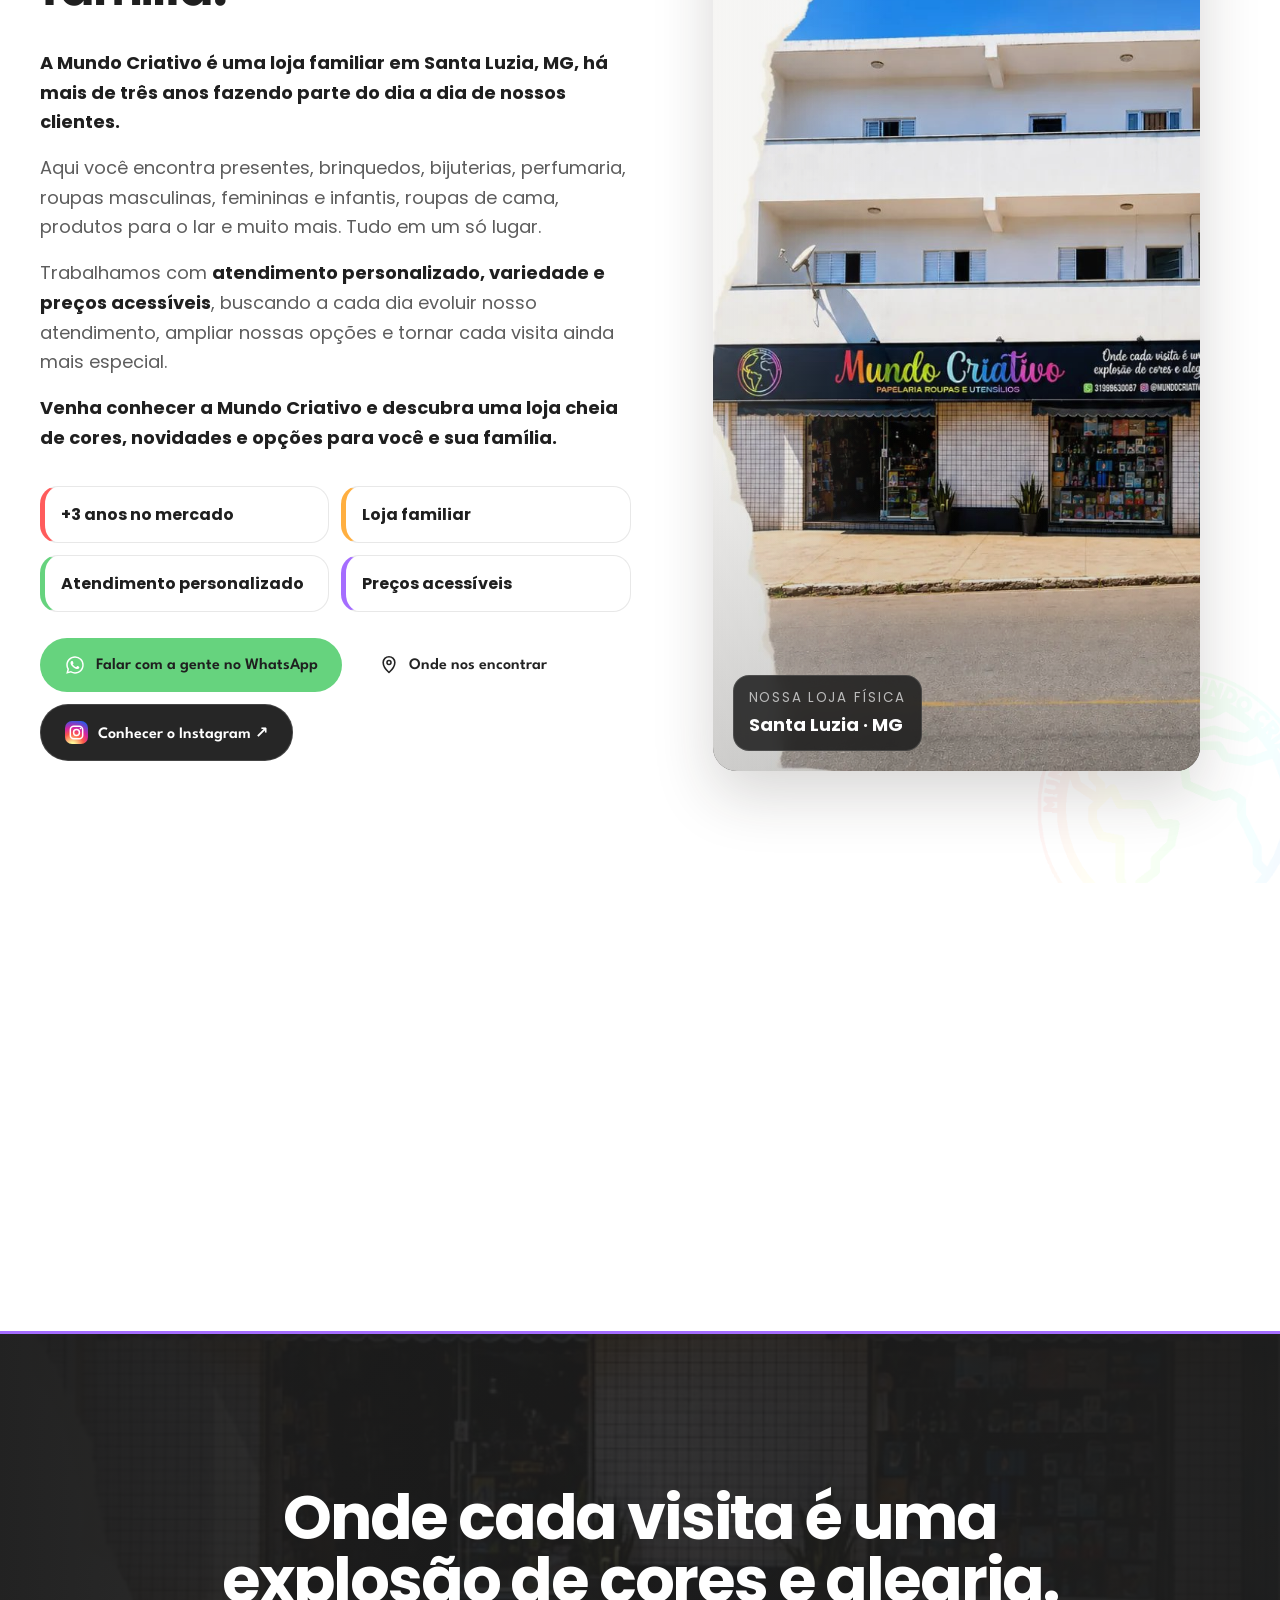
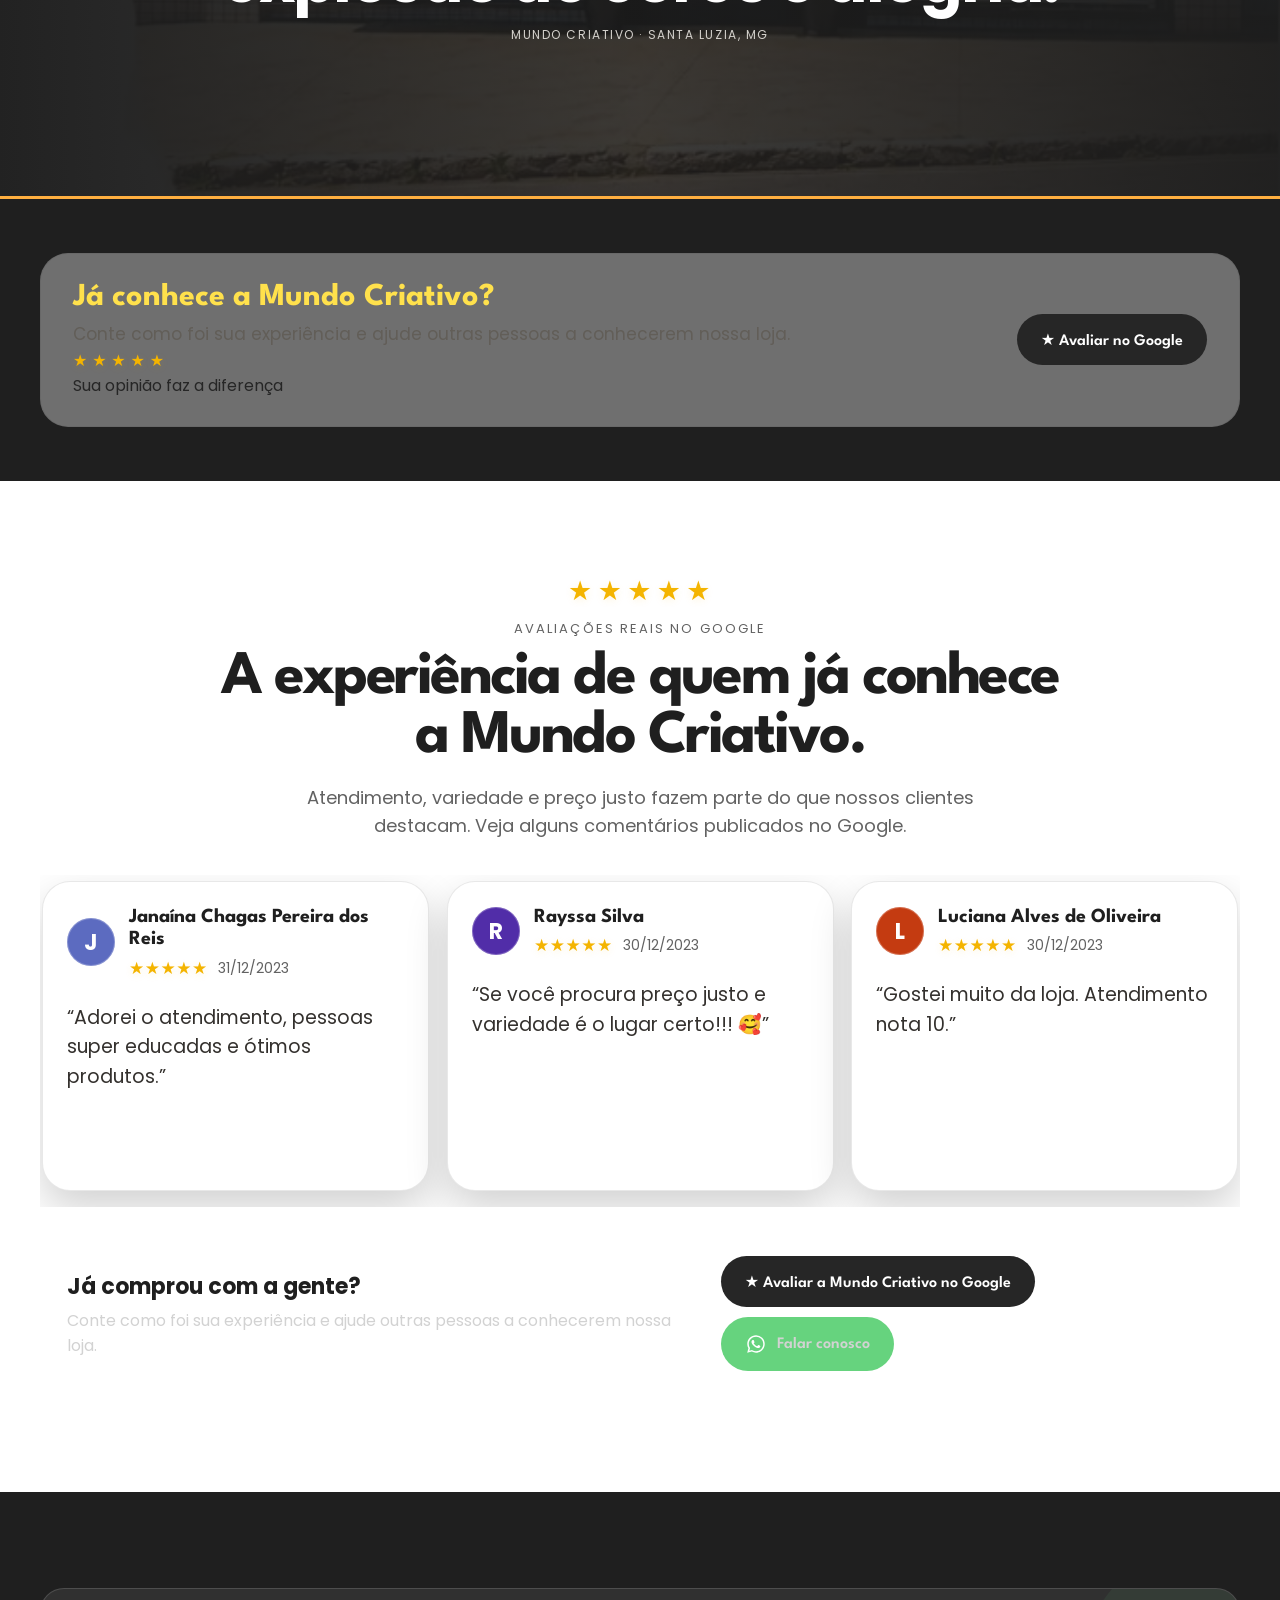
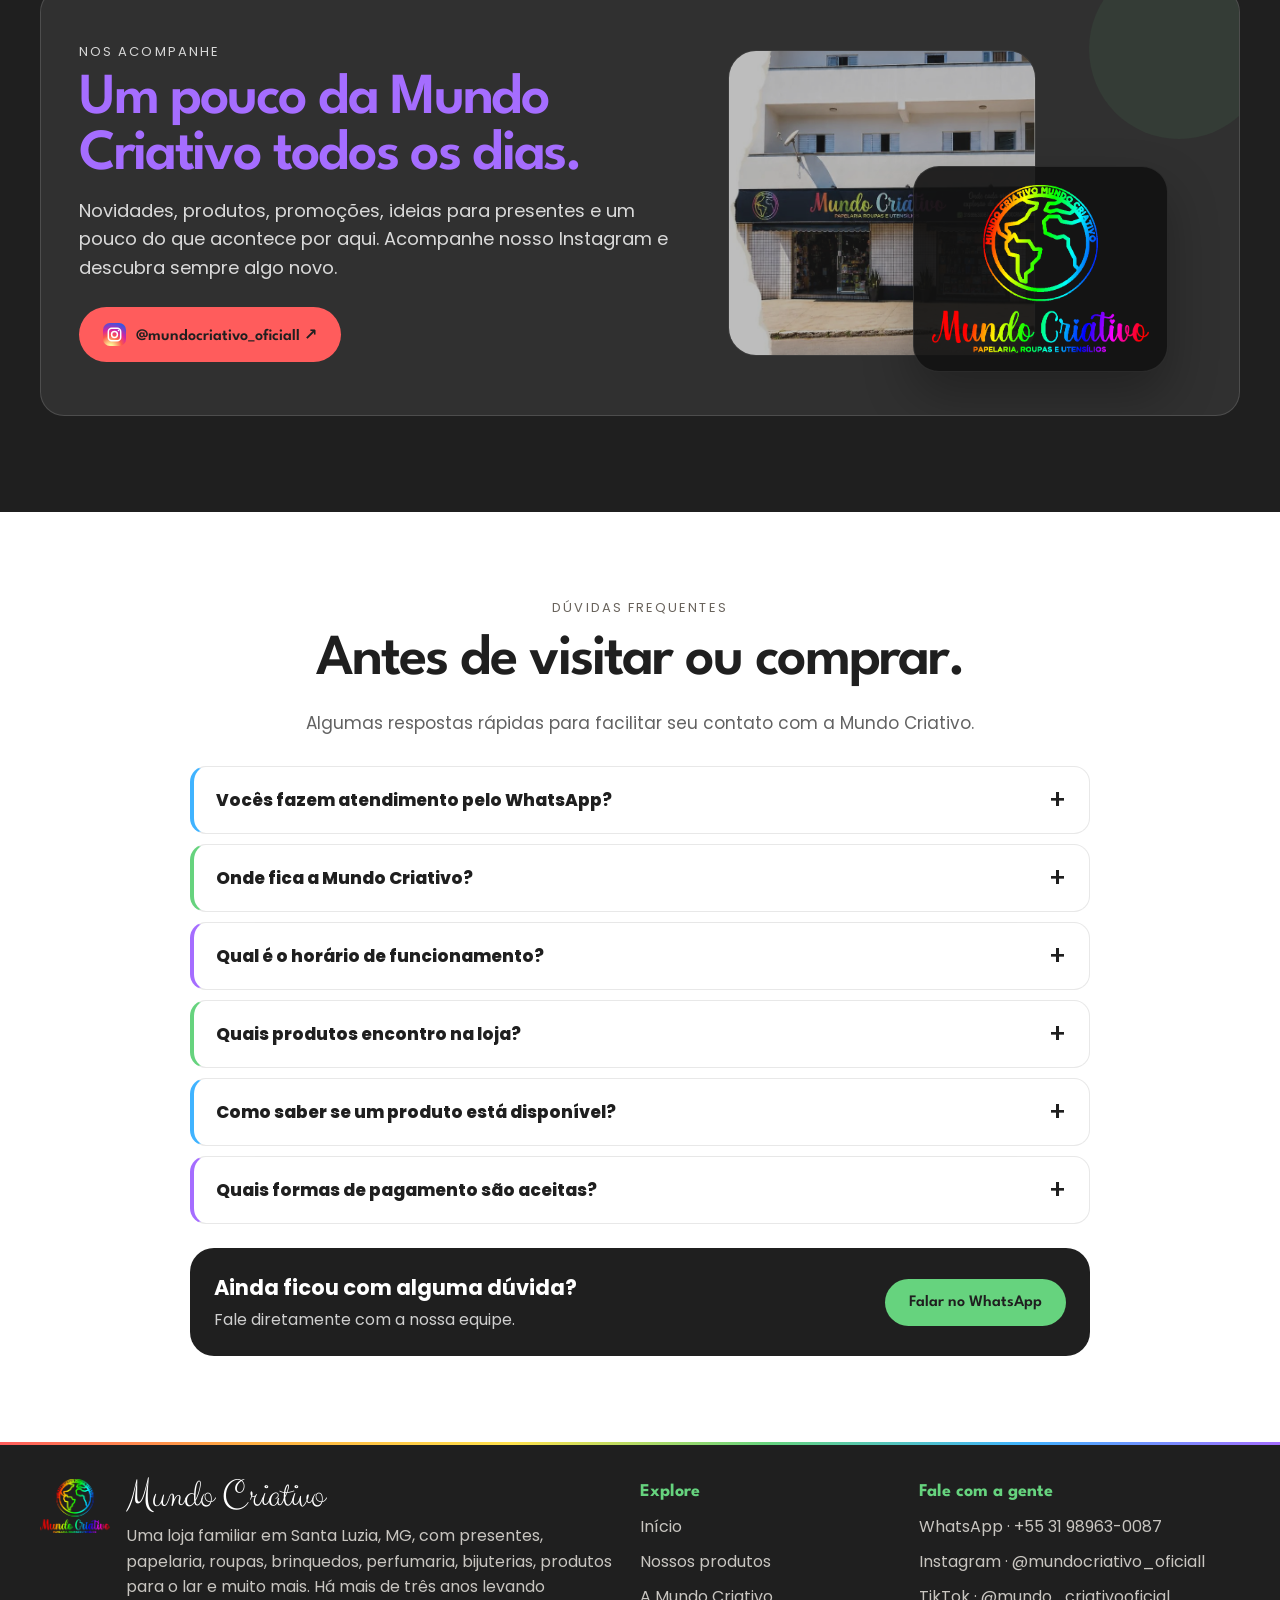
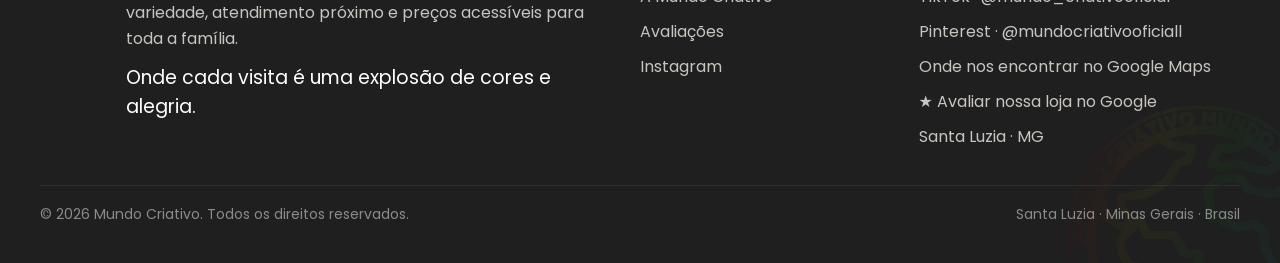
==== commit 54e94daa: "Revert "Renova faixa institucional com as cores da marca" This reverts commit ff0f6e34df1cdbdab1877a" ====
--- a/index.html
+++ b/index.html
@@ -704,7 +704,7 @@
     }
 
 </style>
-<script id="local-business-schema" type="application/ld+json">{"@context":"https://schema.org","@type":"Store","name":"Mundo Criativo","description":"Loja familiar em Santa Luzia, MG, com presentes, brinquedos, bijuterias, perfumaria, roupas masculinas, femininas e infantis, roupas de cama, papelaria, eletrônicos e produtos para o lar.","telephone":"+55 31 98963-0087","address":{"@type":"PostalAddress","addressLocality":"Santa Luzia","addressRegion":"MG","addressCountry":"BR"},"areaServed":{"@type":"City","name":"Santa Luzia"},"sameAs":["https://www.instagram.com/mundocriativo_oficiall","https://www.tiktok.com/@mundo_criativooficial","https://br.pinterest.com/mundocriativooficiall/"],"hasMap":"https://maps.app.goo.gl/sVd2ghnXdt7pekH78","openingHours":["Mo-Sa 09:00-19:30","Su 09:00-12:00"],"openingHoursSpecification":[{"@type":"OpeningHoursSpecification","dayOfWeek":["Monday","Tuesday","Wednesday","Thursday","Friday","Saturday"],"opens":"09:00","closes":"19:30"},{"@type":"OpeningHoursSpecification","dayOfWeek":"Sunday","opens":"09:00","closes":"12:00"}]}</script><link href="assets/theme.css?v=20261024-quote" rel="stylesheet"/>
+<script id="local-business-schema" type="application/ld+json">{"@context":"https://schema.org","@type":"Store","name":"Mundo Criativo","description":"Loja familiar em Santa Luzia, MG, com presentes, brinquedos, bijuterias, perfumaria, roupas masculinas, femininas e infantis, roupas de cama, papelaria, eletrônicos e produtos para o lar.","telephone":"+55 31 98963-0087","address":{"@type":"PostalAddress","addressLocality":"Santa Luzia","addressRegion":"MG","addressCountry":"BR"},"areaServed":{"@type":"City","name":"Santa Luzia"},"sameAs":["https://www.instagram.com/mundocriativo_oficiall","https://www.tiktok.com/@mundo_criativooficial","https://br.pinterest.com/mundocriativooficiall/"],"hasMap":"https://maps.app.goo.gl/sVd2ghnXdt7pekH78","openingHours":["Mo-Sa 09:00-19:30","Su 09:00-12:00"],"openingHoursSpecification":[{"@type":"OpeningHoursSpecification","dayOfWeek":["Monday","Tuesday","Wednesday","Thursday","Friday","Saturday"],"opens":"09:00","closes":"19:30"},{"@type":"OpeningHoursSpecification","dayOfWeek":"Sunday","opens":"09:00","closes":"12:00"}]}</script><link href="assets/theme.css?v=20261024-top-visit" rel="stylesheet"/>
 </head>
 <body>
 <!--
@@ -952,7 +952,7 @@
 --><section aria-label="Frase da Mundo Criativo" class="brand-quote">
 <img alt="" aria-hidden="true" class="brand-quote-bg" loading="lazy" src="assets/image-09.jpg"/>
 <div class="brand-quote-inner reveal">
-<p>Onde cada visita é uma <em>explosão de cores e alegria.</em></p>
+<p>Onde cada visita é uma explosão de cores e alegria.</p>
 <span>Mundo Criativo · Santa Luzia, MG</span>
 </div>
 </section><!--
--- a/assets/theme.css
+++ b/assets/theme.css
@@ -72,16 +72,3 @@
 .hero-copy h1{color:#40b3ff;background:none;-webkit-text-fill-color:currentColor}
 .hero-actions .btn-whatsapp{background:#66d37e;color:#1f1f1f}.hero-actions .btn-whatsapp:hover{background:#86e39a}.hero-actions .btn-outline{color:#fff;border-color:#ffffff38}
 .hero-points .chip:nth-child(1),.hero-points .chip:nth-child(2),.hero-points .chip:nth-child(3){color:#d7d7d7}
-
-/* Brand statement: a colorful pause between the store and customer reviews. */
-.brand-quote{min-height:360px;padding:64px 24px;background:#1f1f1f;border:0;isolation:isolate}
-.brand-quote .brand-quote-bg{display:none}
-.brand-quote::before{content:"";position:absolute;inset:0;z-index:-1;background:radial-gradient(ellipse at 4% 20%,#a56dff26,transparent 38%),radial-gradient(ellipse at 96% 90%,#40b3ff26,transparent 40%);pointer-events:none}
-.brand-quote::after{inset:auto 0 0;height:5px;background:linear-gradient(90deg,#ff5c5c,#ffaf40,#ffe14c,#66d37e,#40b3ff,#a56dff);z-index:0}
-.brand-quote-inner{width:min(940px,100%);max-width:940px;padding:40px 30px;border:1px solid #ffffff24;border-radius:32px;background:#ffffff04}
-.brand-quote-inner::before{content:"✦";display:block;color:#ffe14c;font-size:40px;line-height:1;margin-bottom:24px}
-.brand-quote-inner p{font-family:"League Spartan",system-ui,sans-serif;font-size:clamp(32px,4.7vw,64px);line-height:1.12;font-weight:600;color:#fff;letter-spacing:-.03em;text-wrap:balance}
-.brand-quote-inner p em{font-style:normal;color:#40b3ff;background:linear-gradient(100deg,#ffe14c,#66d37e,#40b3ff,#a56dff,#ff5c5c);background-clip:text;-webkit-background-clip:text;-webkit-text-fill-color:transparent}
-.brand-quote-inner span{margin-top:26px;color:#ddd;font-family:"League Spartan",system-ui,sans-serif;font-size:12px;letter-spacing:.16em}
-@media(max-width:768px){.brand-quote{padding:40px 16px;min-height:0}.brand-quote-inner{padding:32px 20px;border-radius:24px}.brand-quote-inner p{font-size:34px}.brand-quote-inner::before{font-size:32px;margin-bottom:20px}.brand-quote-inner span{font-size:10px;line-height:1.6}}
-@media(forced-colors:active){.brand-quote-inner p em{background:none;-webkit-text-fill-color:CanvasText;color:CanvasText}}
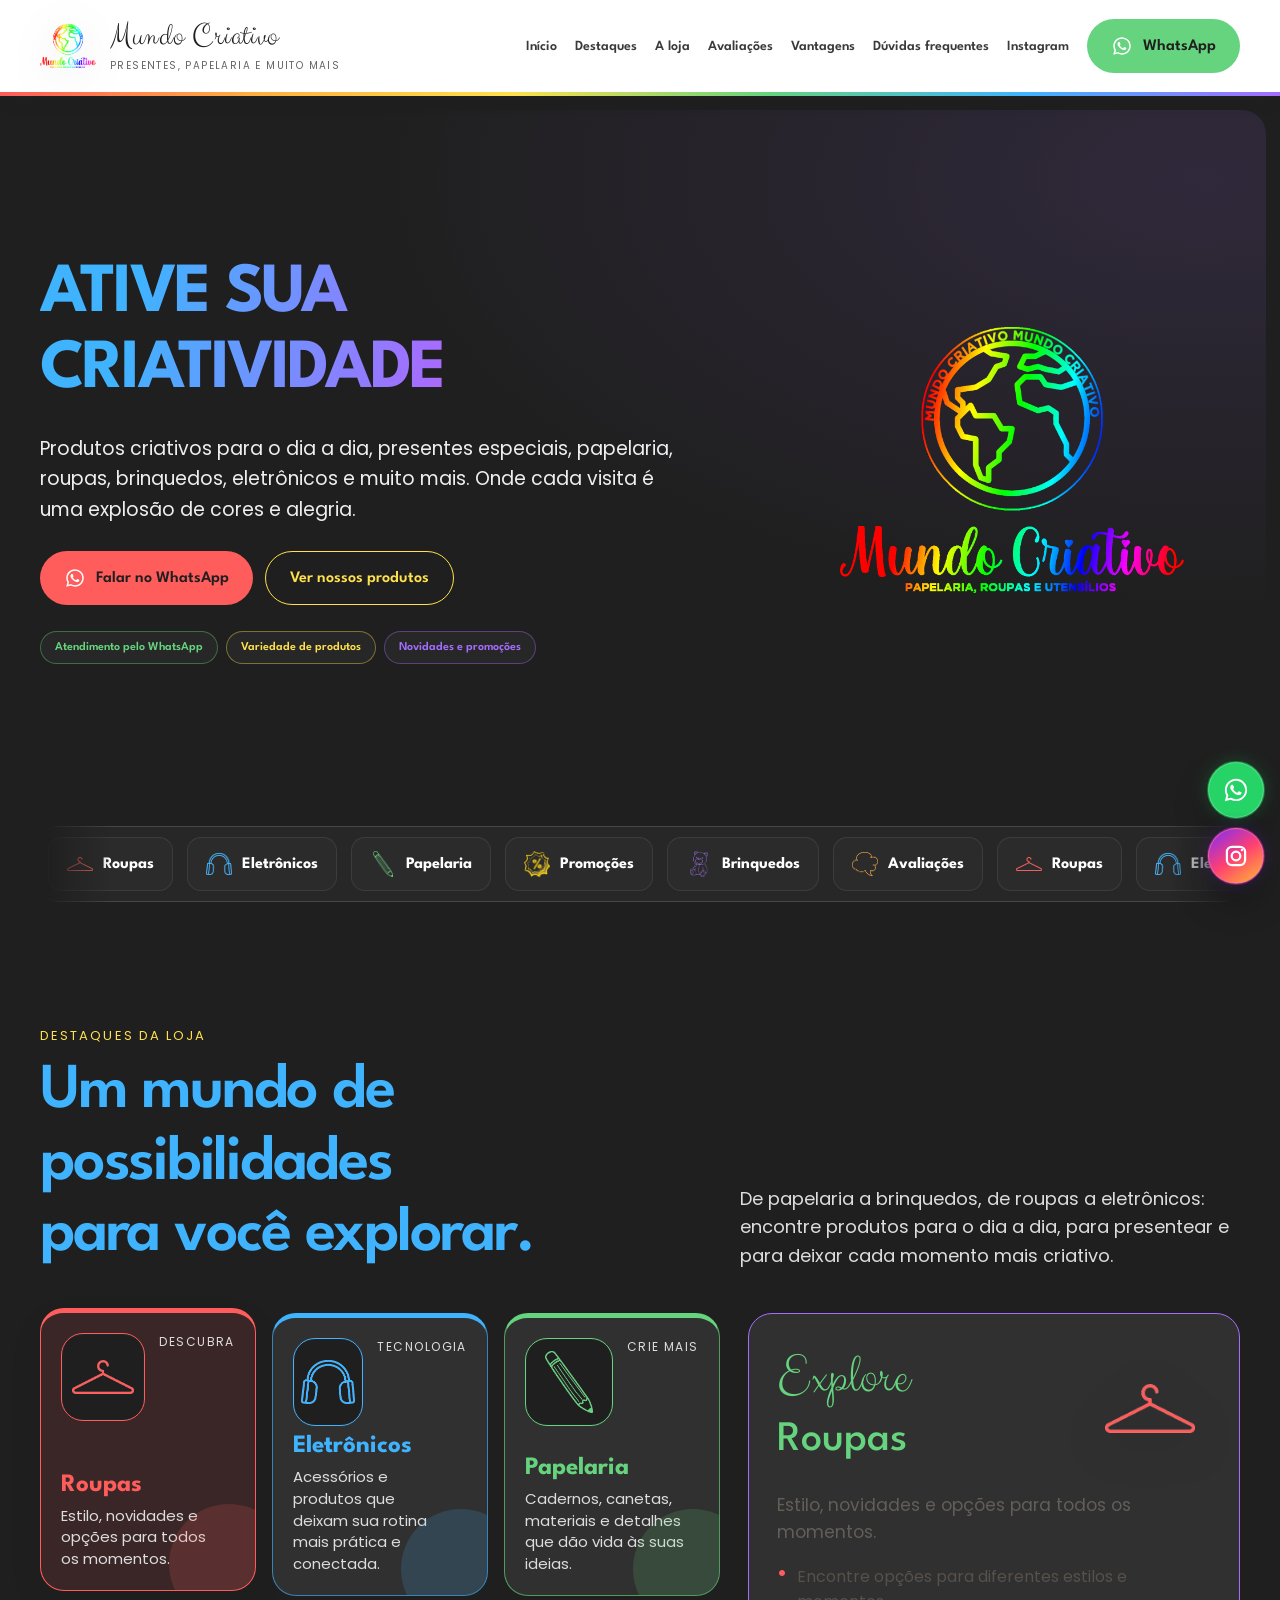
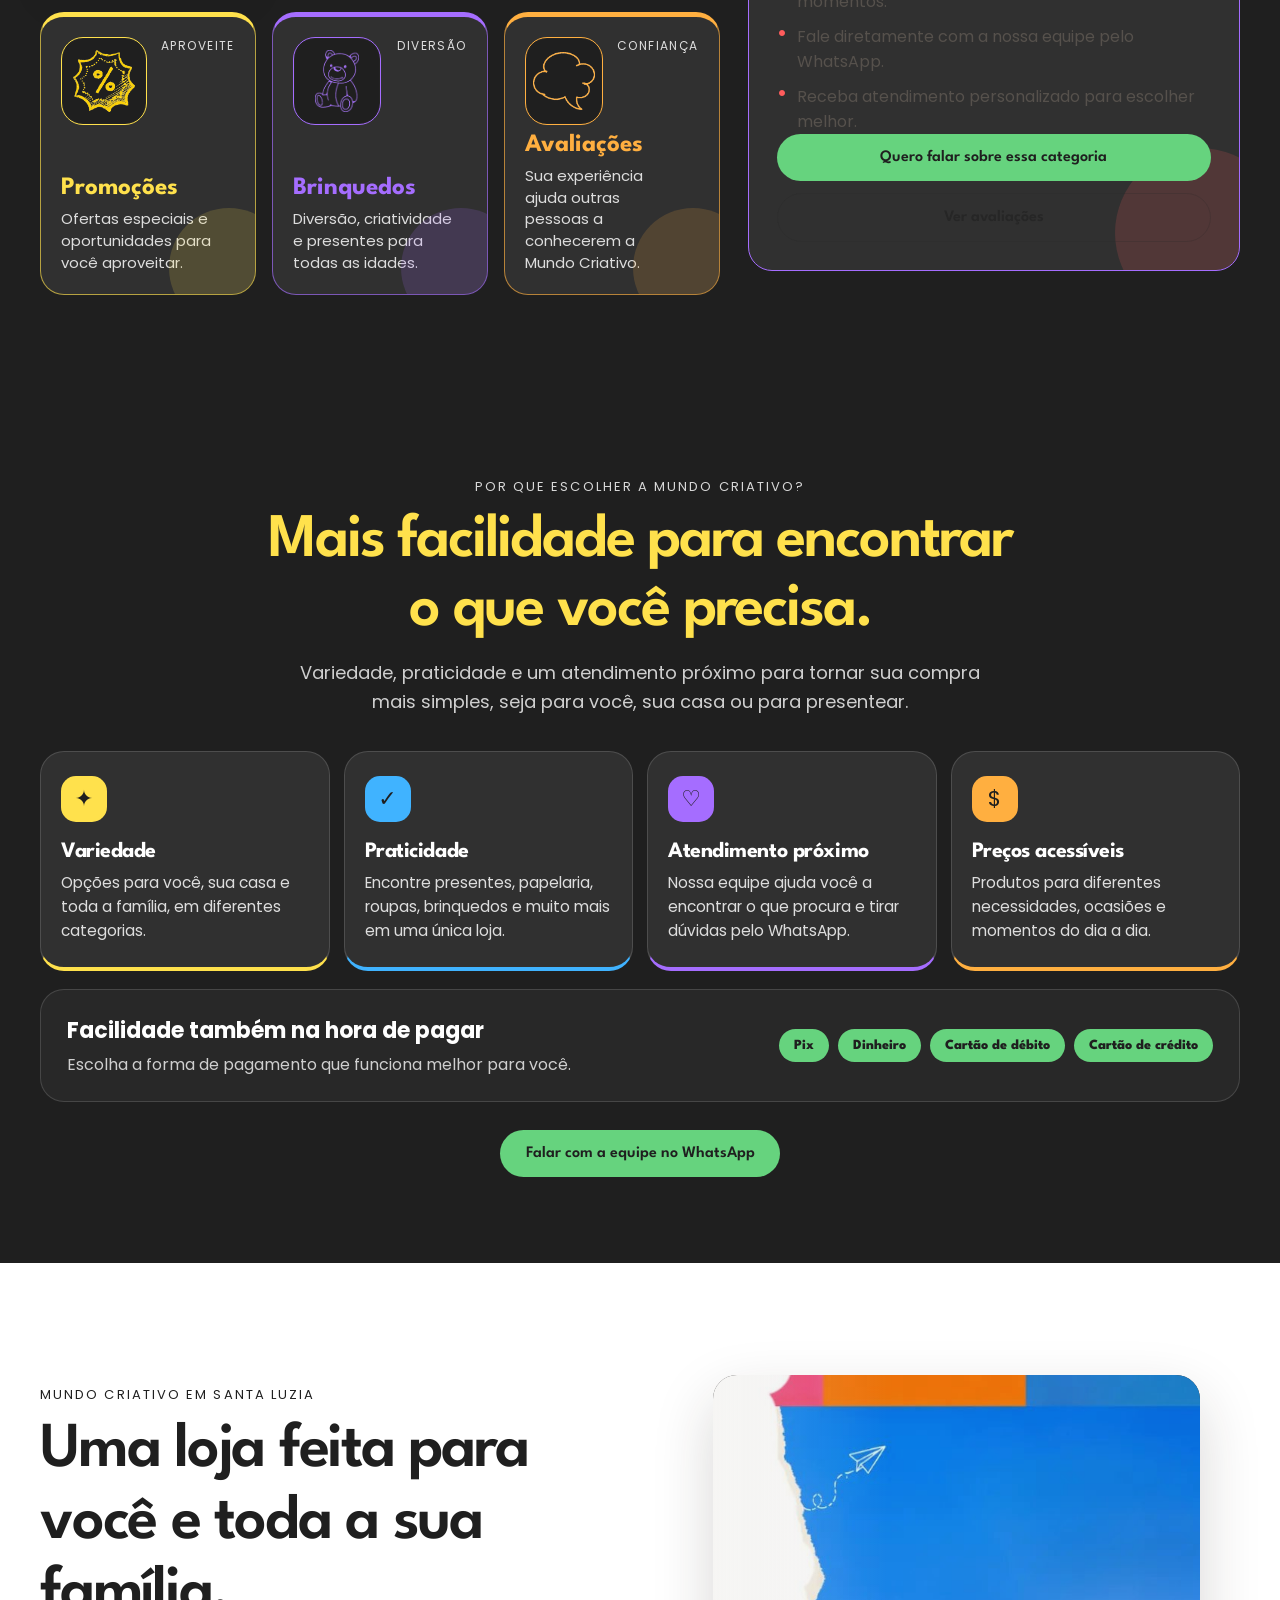
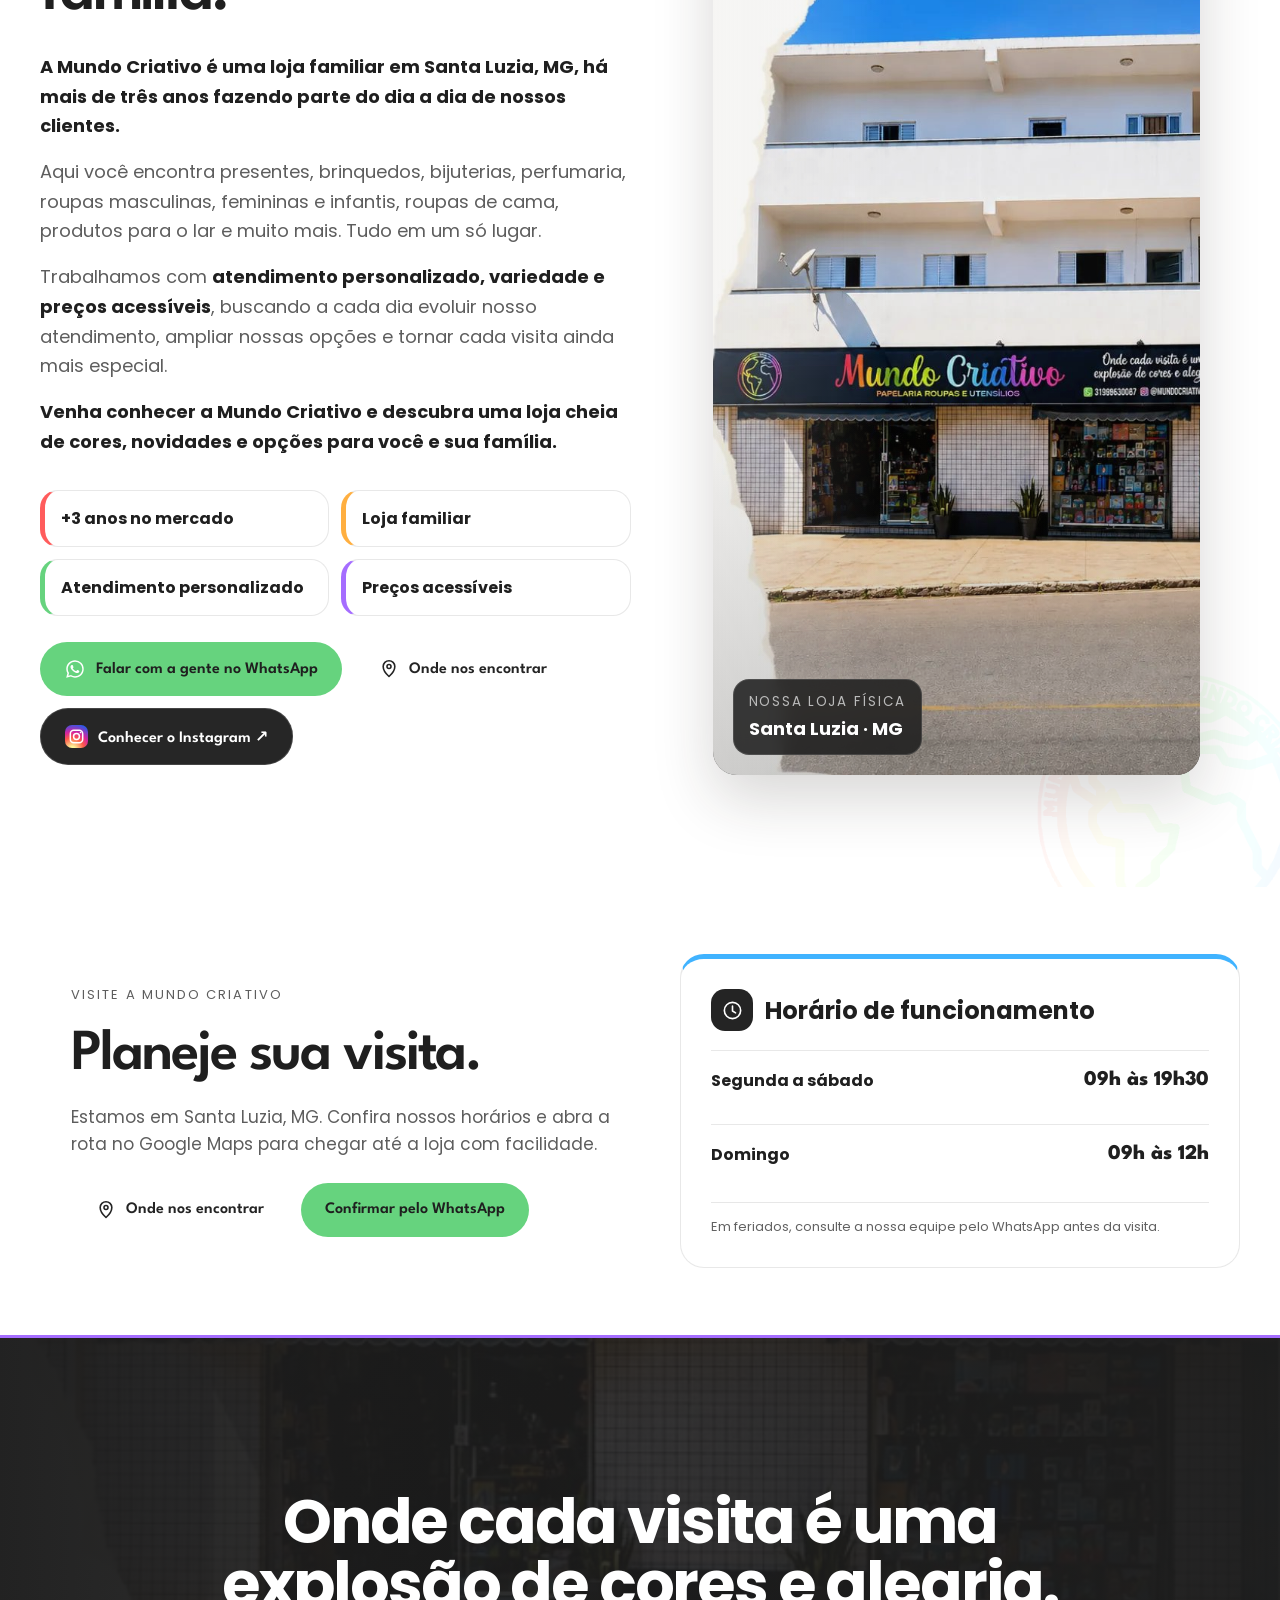
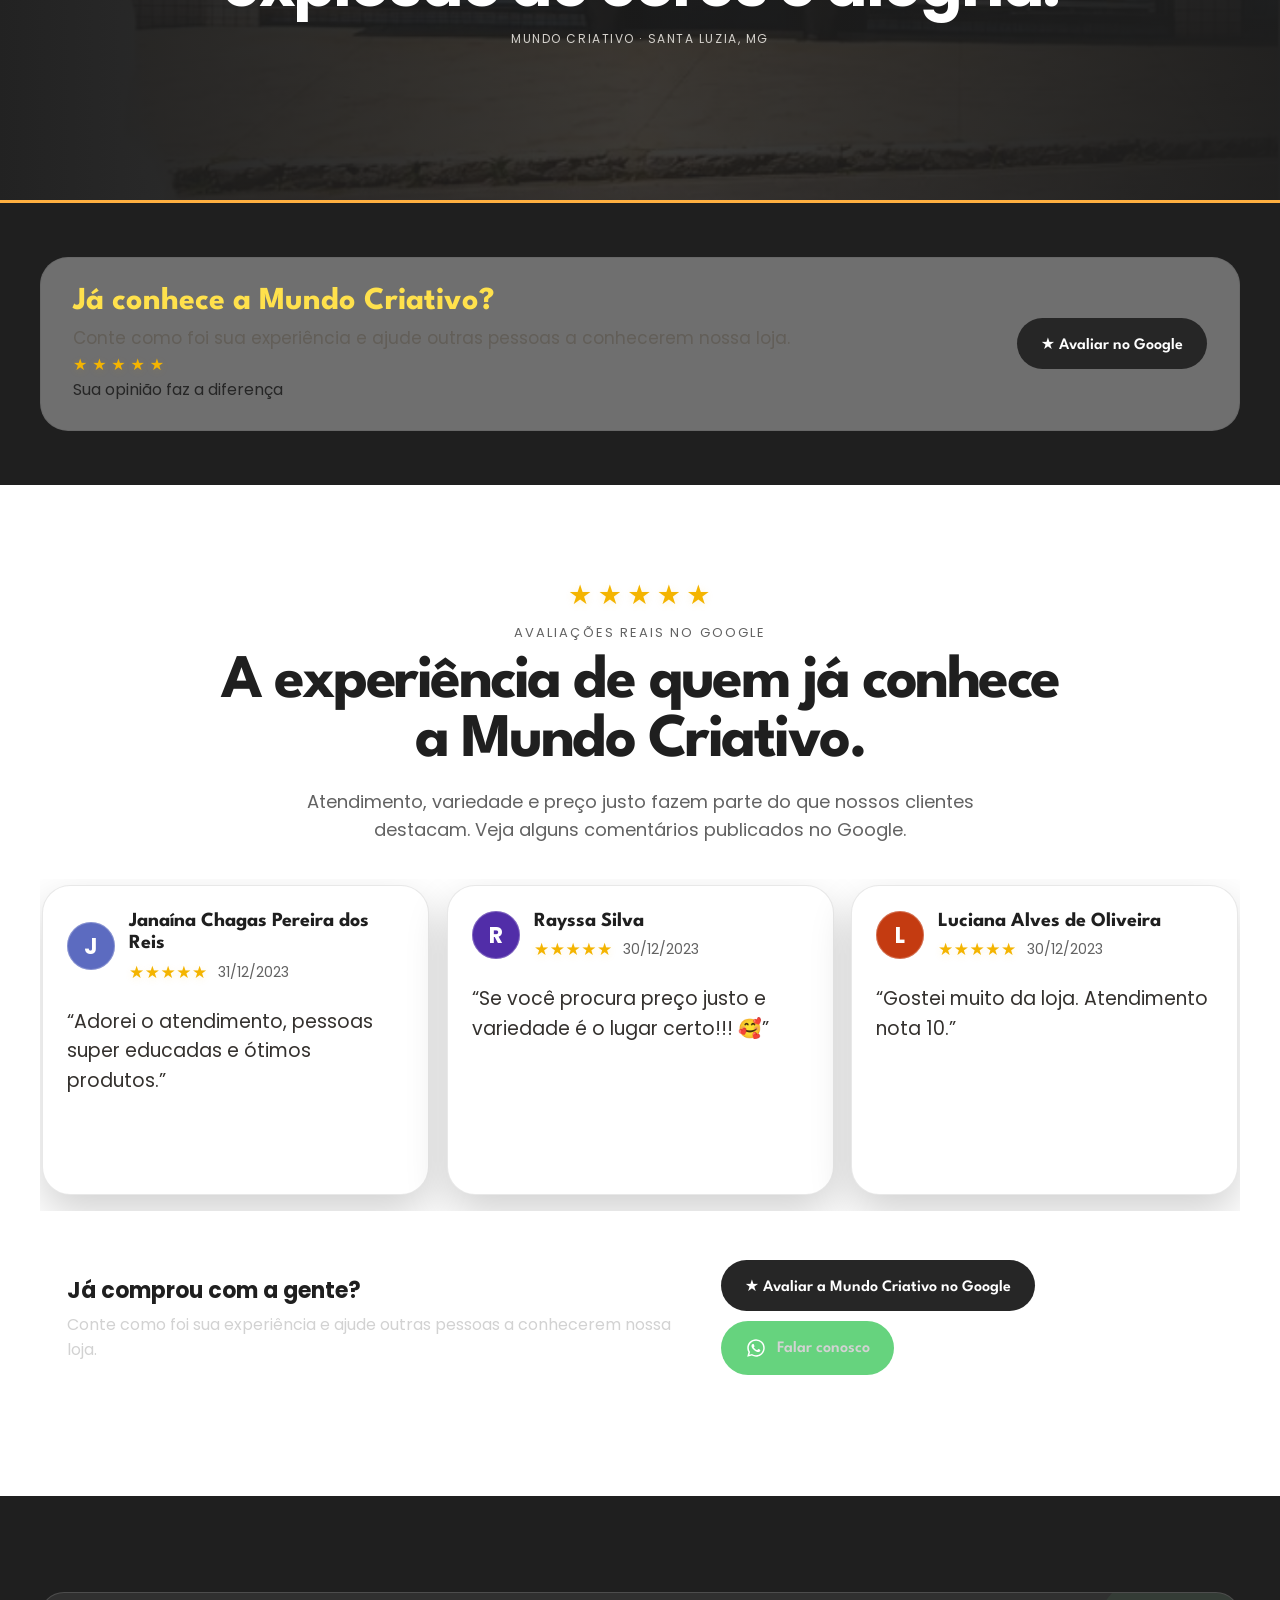
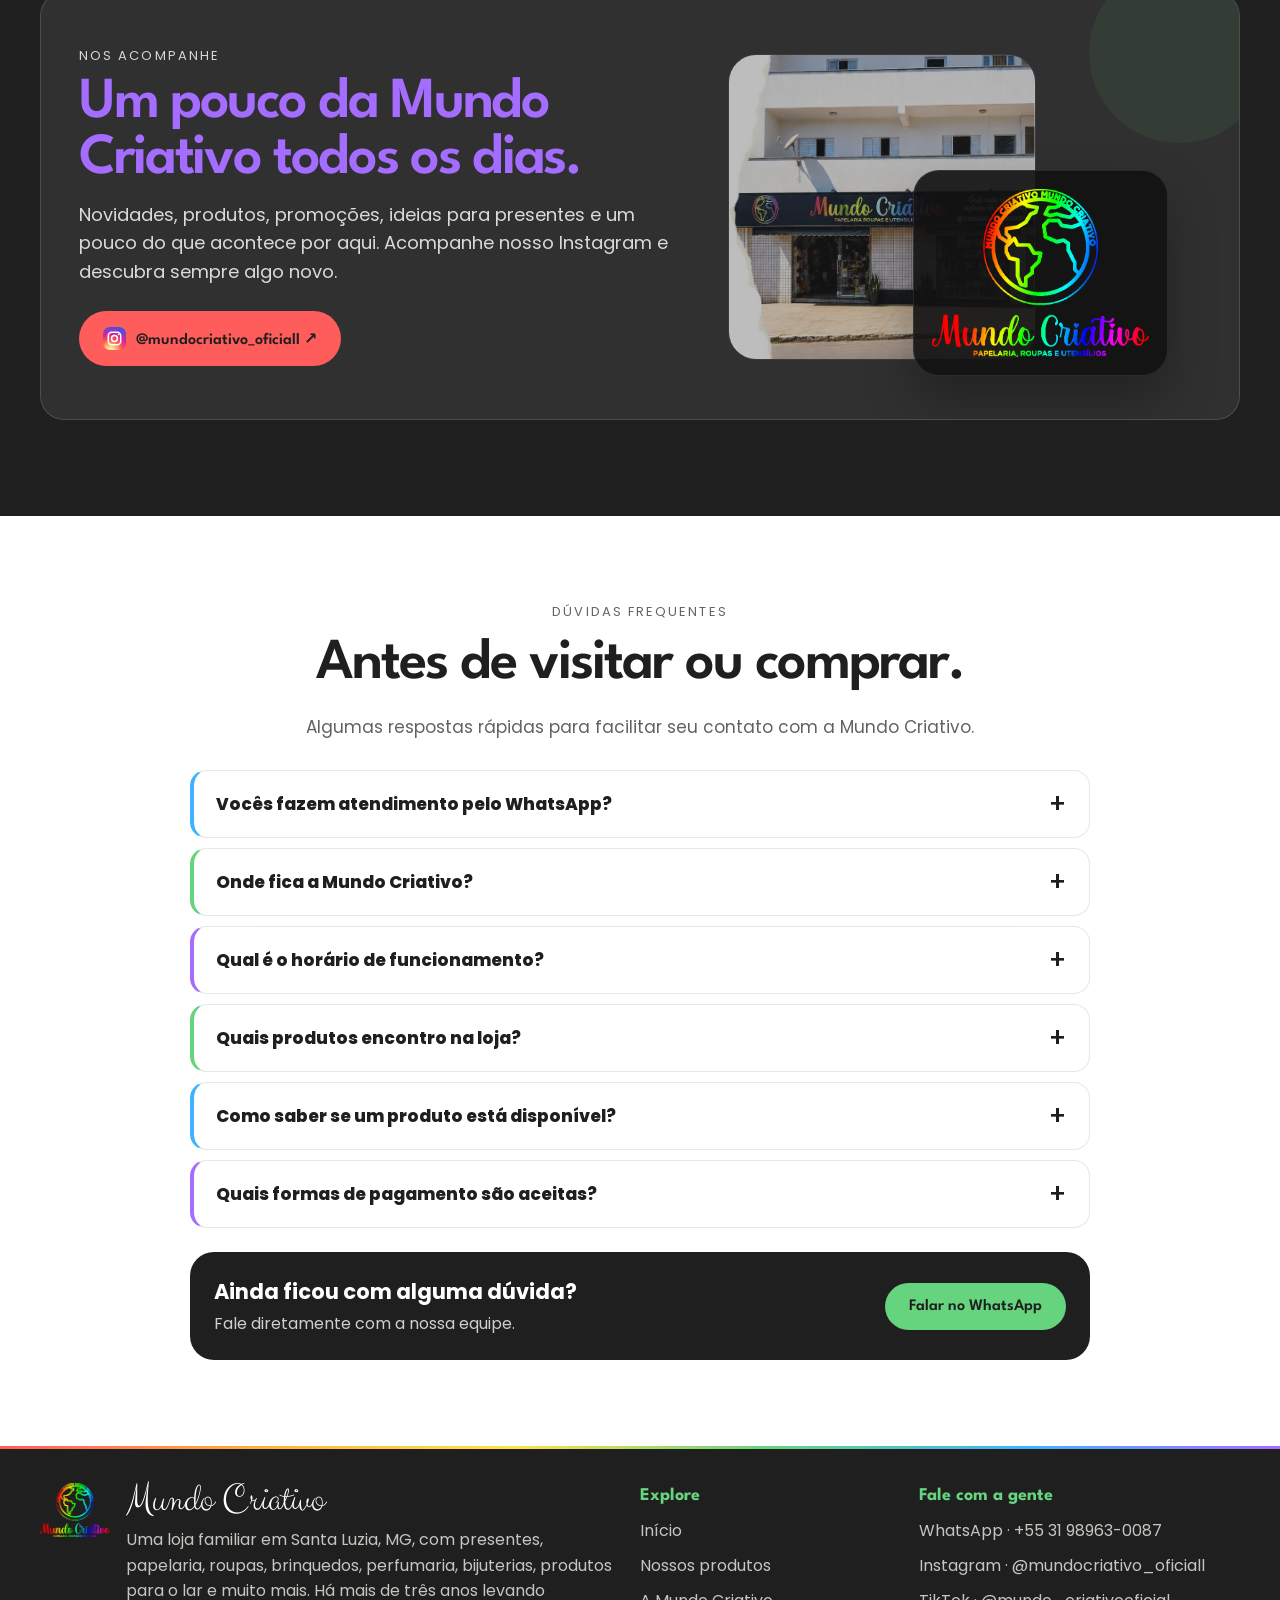
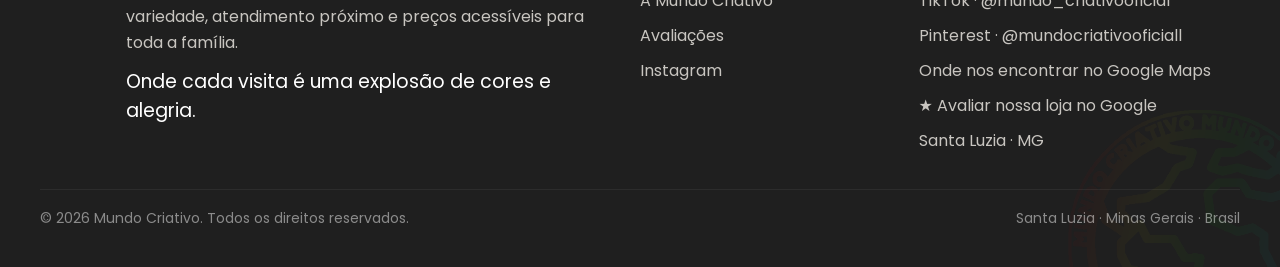
==== commit e27dc327: "Restaura versão anterior aos ajustes do topo e da faixa" ====
--- a/index.html
+++ b/index.html
@@ -704,7 +704,7 @@
     }
 
 </style>
-<script id="local-business-schema" type="application/ld+json">{"@context":"https://schema.org","@type":"Store","name":"Mundo Criativo","description":"Loja familiar em Santa Luzia, MG, com presentes, brinquedos, bijuterias, perfumaria, roupas masculinas, femininas e infantis, roupas de cama, papelaria, eletrônicos e produtos para o lar.","telephone":"+55 31 98963-0087","address":{"@type":"PostalAddress","addressLocality":"Santa Luzia","addressRegion":"MG","addressCountry":"BR"},"areaServed":{"@type":"City","name":"Santa Luzia"},"sameAs":["https://www.instagram.com/mundocriativo_oficiall","https://www.tiktok.com/@mundo_criativooficial","https://br.pinterest.com/mundocriativooficiall/"],"hasMap":"https://maps.app.goo.gl/sVd2ghnXdt7pekH78","openingHours":["Mo-Sa 09:00-19:30","Su 09:00-12:00"],"openingHoursSpecification":[{"@type":"OpeningHoursSpecification","dayOfWeek":["Monday","Tuesday","Wednesday","Thursday","Friday","Saturday"],"opens":"09:00","closes":"19:30"},{"@type":"OpeningHoursSpecification","dayOfWeek":"Sunday","opens":"09:00","closes":"12:00"}]}</script><link href="assets/theme.css?v=20261024-top-visit" rel="stylesheet"/>
+<script id="local-business-schema" type="application/ld+json">{"@context":"https://schema.org","@type":"Store","name":"Mundo Criativo","description":"Loja familiar em Santa Luzia, MG, com presentes, brinquedos, bijuterias, perfumaria, roupas masculinas, femininas e infantis, roupas de cama, papelaria, eletrônicos e produtos para o lar.","telephone":"+55 31 98963-0087","address":{"@type":"PostalAddress","addressLocality":"Santa Luzia","addressRegion":"MG","addressCountry":"BR"},"areaServed":{"@type":"City","name":"Santa Luzia"},"sameAs":["https://www.instagram.com/mundocriativo_oficiall","https://www.tiktok.com/@mundo_criativooficial","https://br.pinterest.com/mundocriativooficiall/"],"hasMap":"https://maps.app.goo.gl/sVd2ghnXdt7pekH78","openingHours":["Mo-Sa 09:00-19:30","Su 09:00-12:00"],"openingHoursSpecification":[{"@type":"OpeningHoursSpecification","dayOfWeek":["Monday","Tuesday","Wednesday","Thursday","Friday","Saturday"],"opens":"09:00","closes":"19:30"},{"@type":"OpeningHoursSpecification","dayOfWeek":"Sunday","opens":"09:00","closes":"12:00"}]}</script><link href="assets/theme.css?v=20261024-colors2" rel="stylesheet"/>
 </head>
 <body>
 <!--
--- a/assets/theme.css
+++ b/assets/theme.css
@@ -66,9 +66,3 @@
 .about-store .kicker{color:#1f1f1f}.about-store .section-title{color:#1f1f1f}.about-stat:nth-child(1){border-left:5px solid #ff5c5c}.about-stat:nth-child(2){border-left:5px solid #ffaf40}.about-stat:nth-child(3){border-left:5px solid #66d37e}.about-stat:nth-child(4){border-left:5px solid #a56dff}
 .visit-card{border-top:5px solid #40b3ff}.brand-quote{border-top:3px solid #a56dff;border-bottom:3px solid #ffaf40}.google-review-inner h2{color:#ffe14c}.social-copy h2{color:#a56dff}.faq-item{border-left:4px solid #40b3ff}.faq-item:nth-child(2n){border-left-color:#66d37e}.faq-item:nth-child(3n){border-left-color:#a56dff}
 @media(forced-colors:active){.hero-copy h1{background:none;-webkit-text-fill-color:CanvasText;color:CanvasText}}
-
-/* Restore the opening from the version before the latest color update. */
-header{border:0;border-image:none}
-.hero-copy h1{color:#40b3ff;background:none;-webkit-text-fill-color:currentColor}
-.hero-actions .btn-whatsapp{background:#66d37e;color:#1f1f1f}.hero-actions .btn-whatsapp:hover{background:#86e39a}.hero-actions .btn-outline{color:#fff;border-color:#ffffff38}
-.hero-points .chip:nth-child(1),.hero-points .chip:nth-child(2),.hero-points .chip:nth-child(3){color:#d7d7d7}
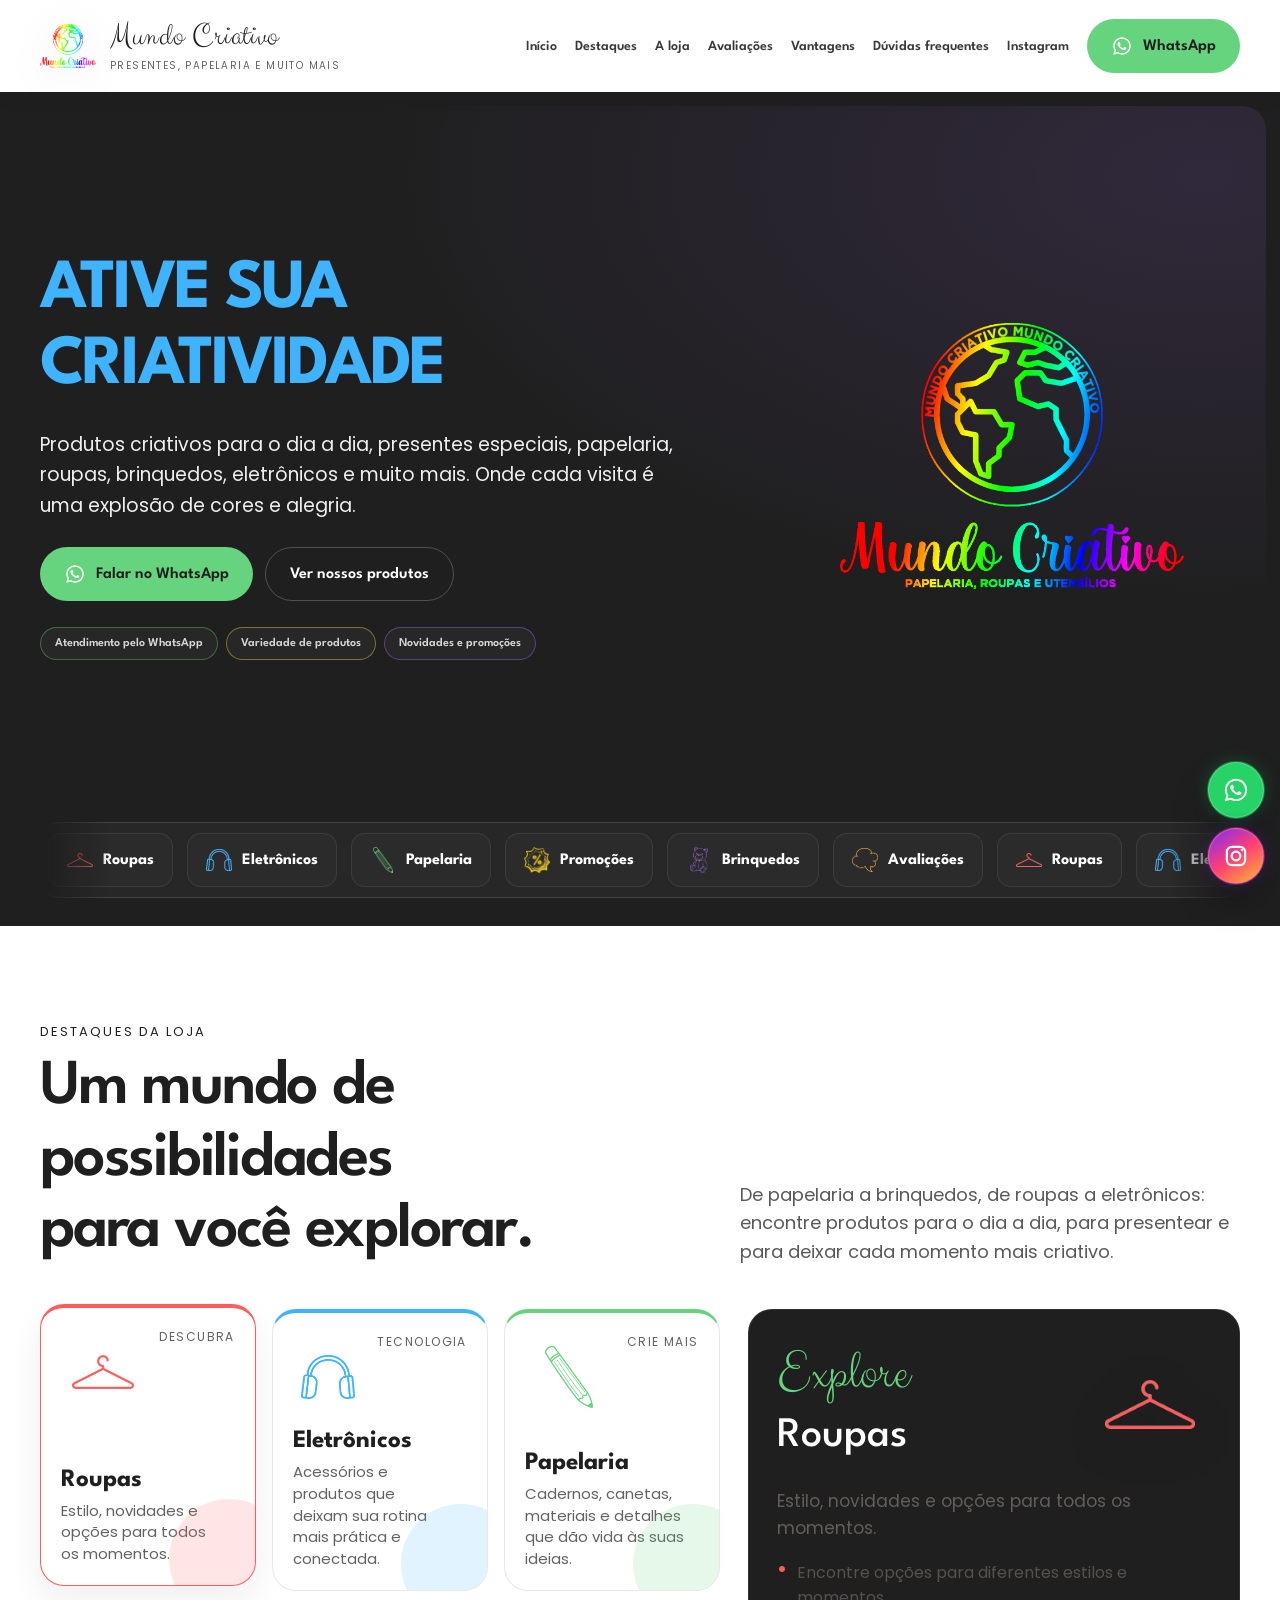
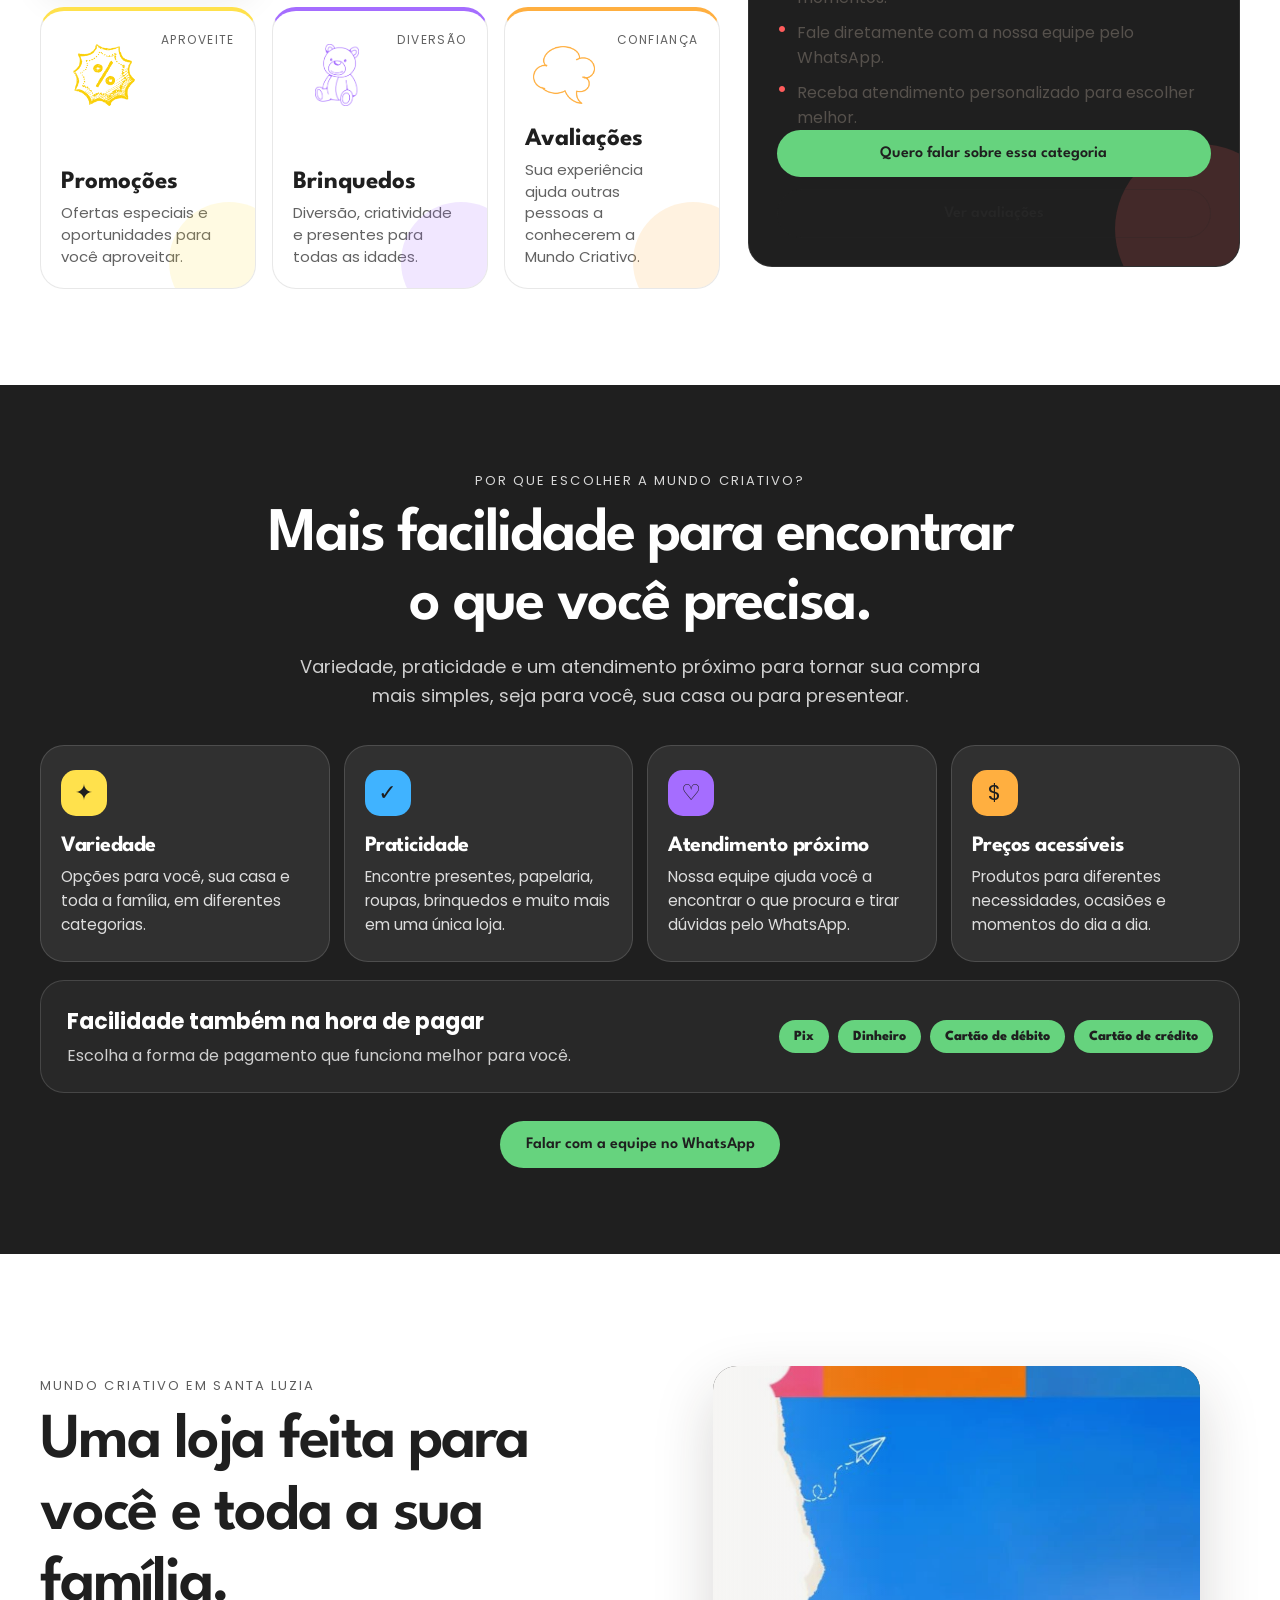
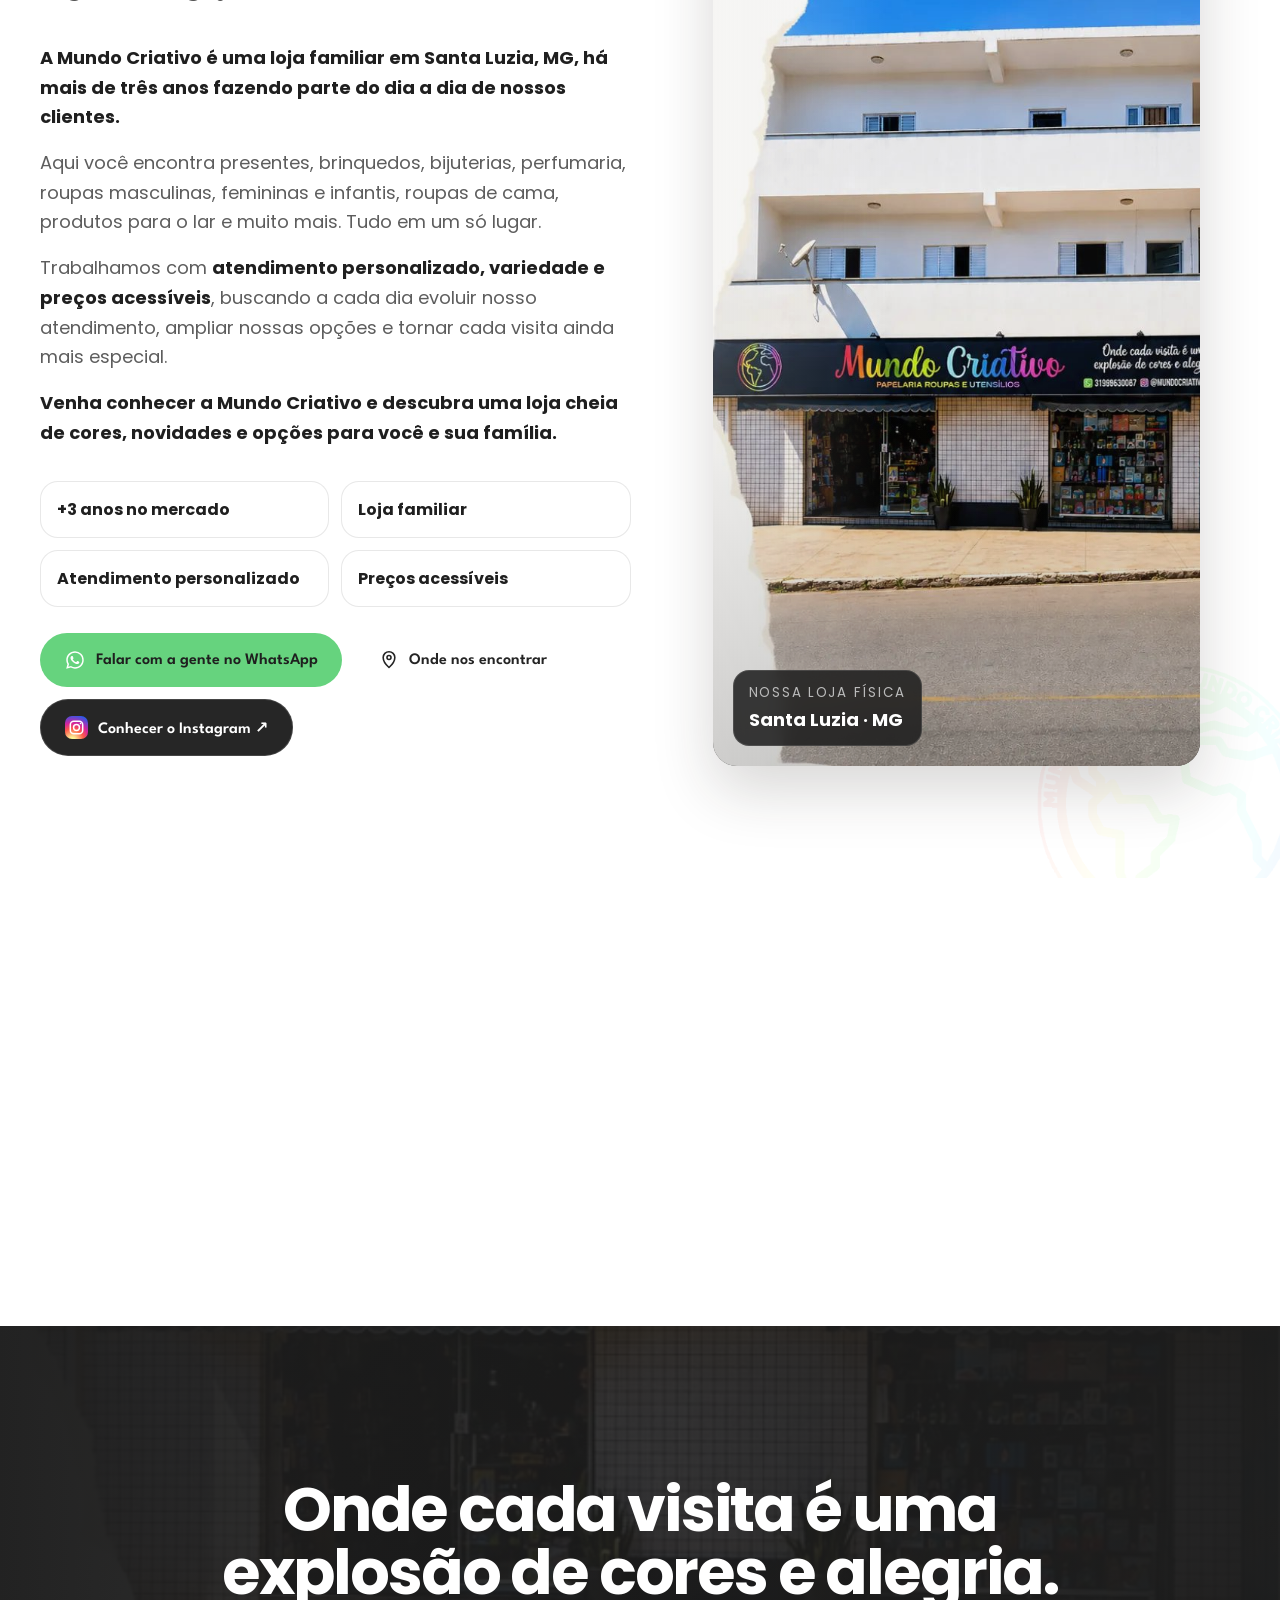
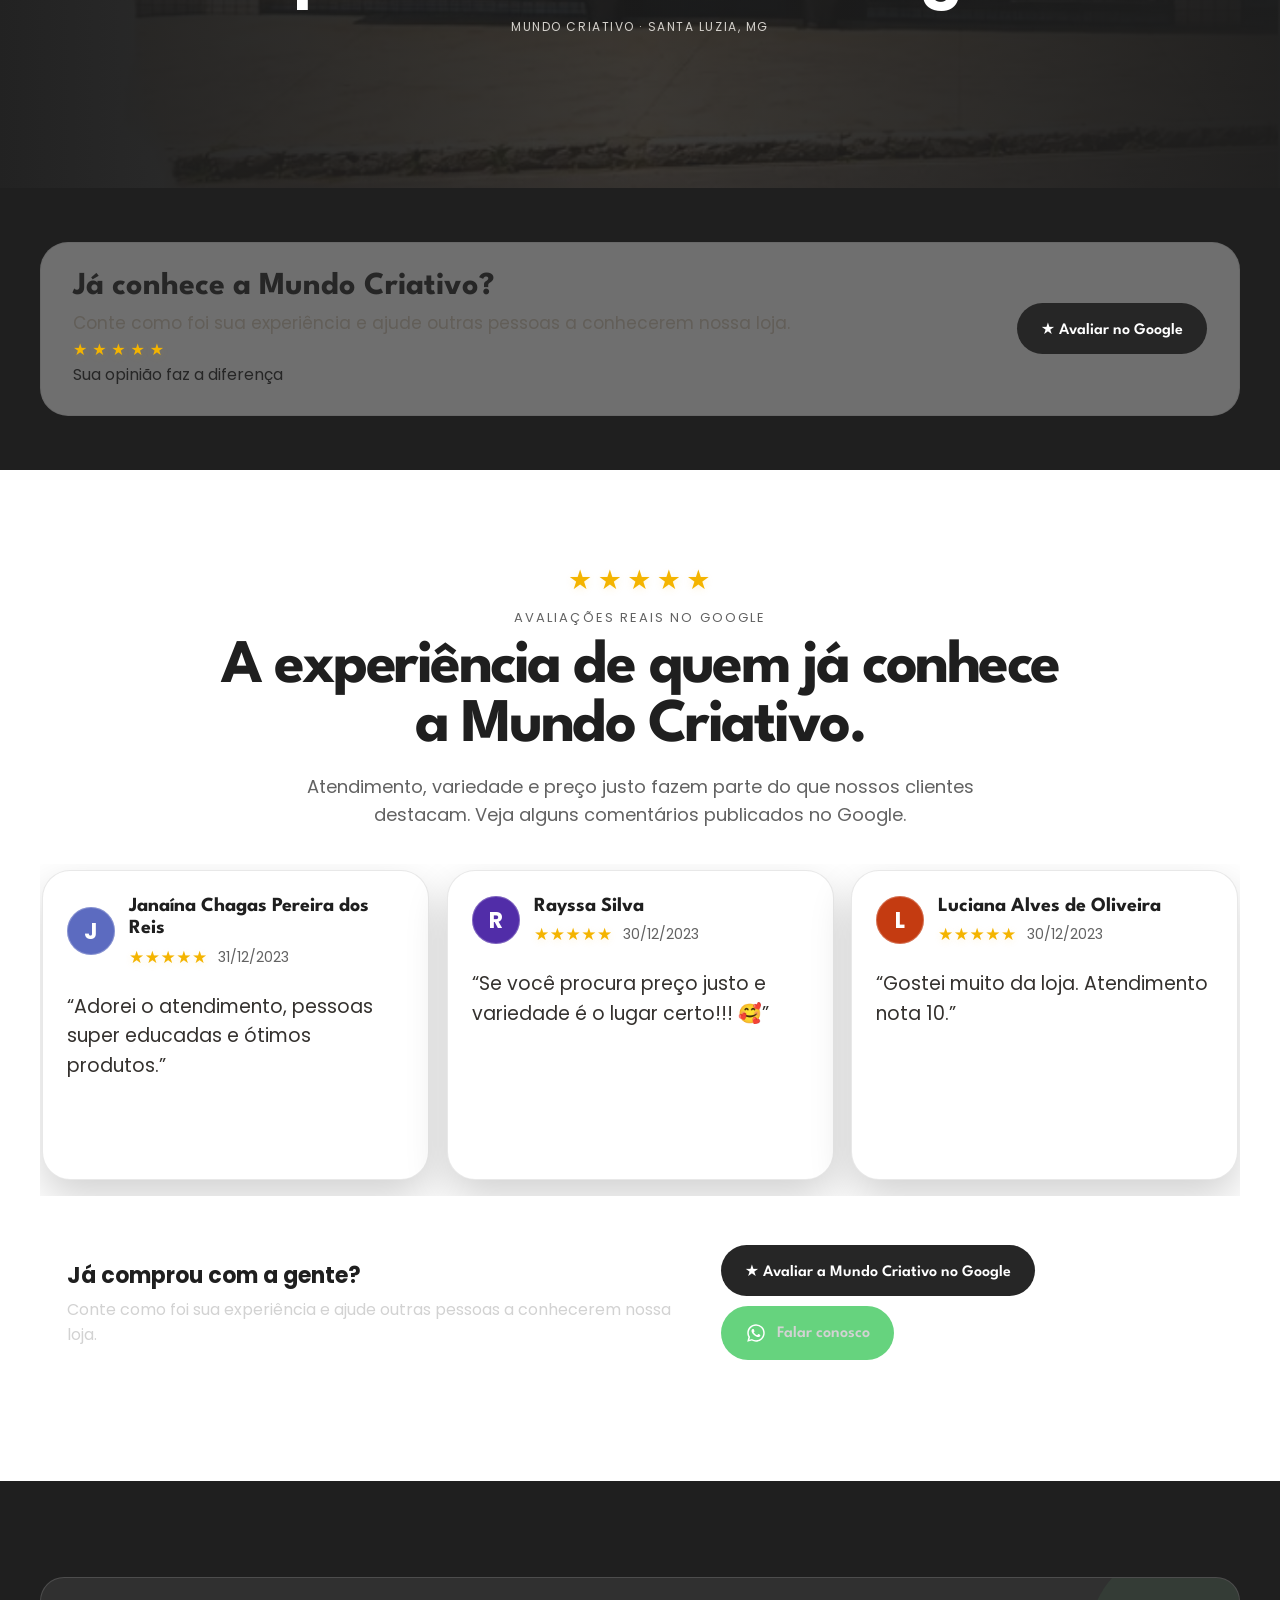
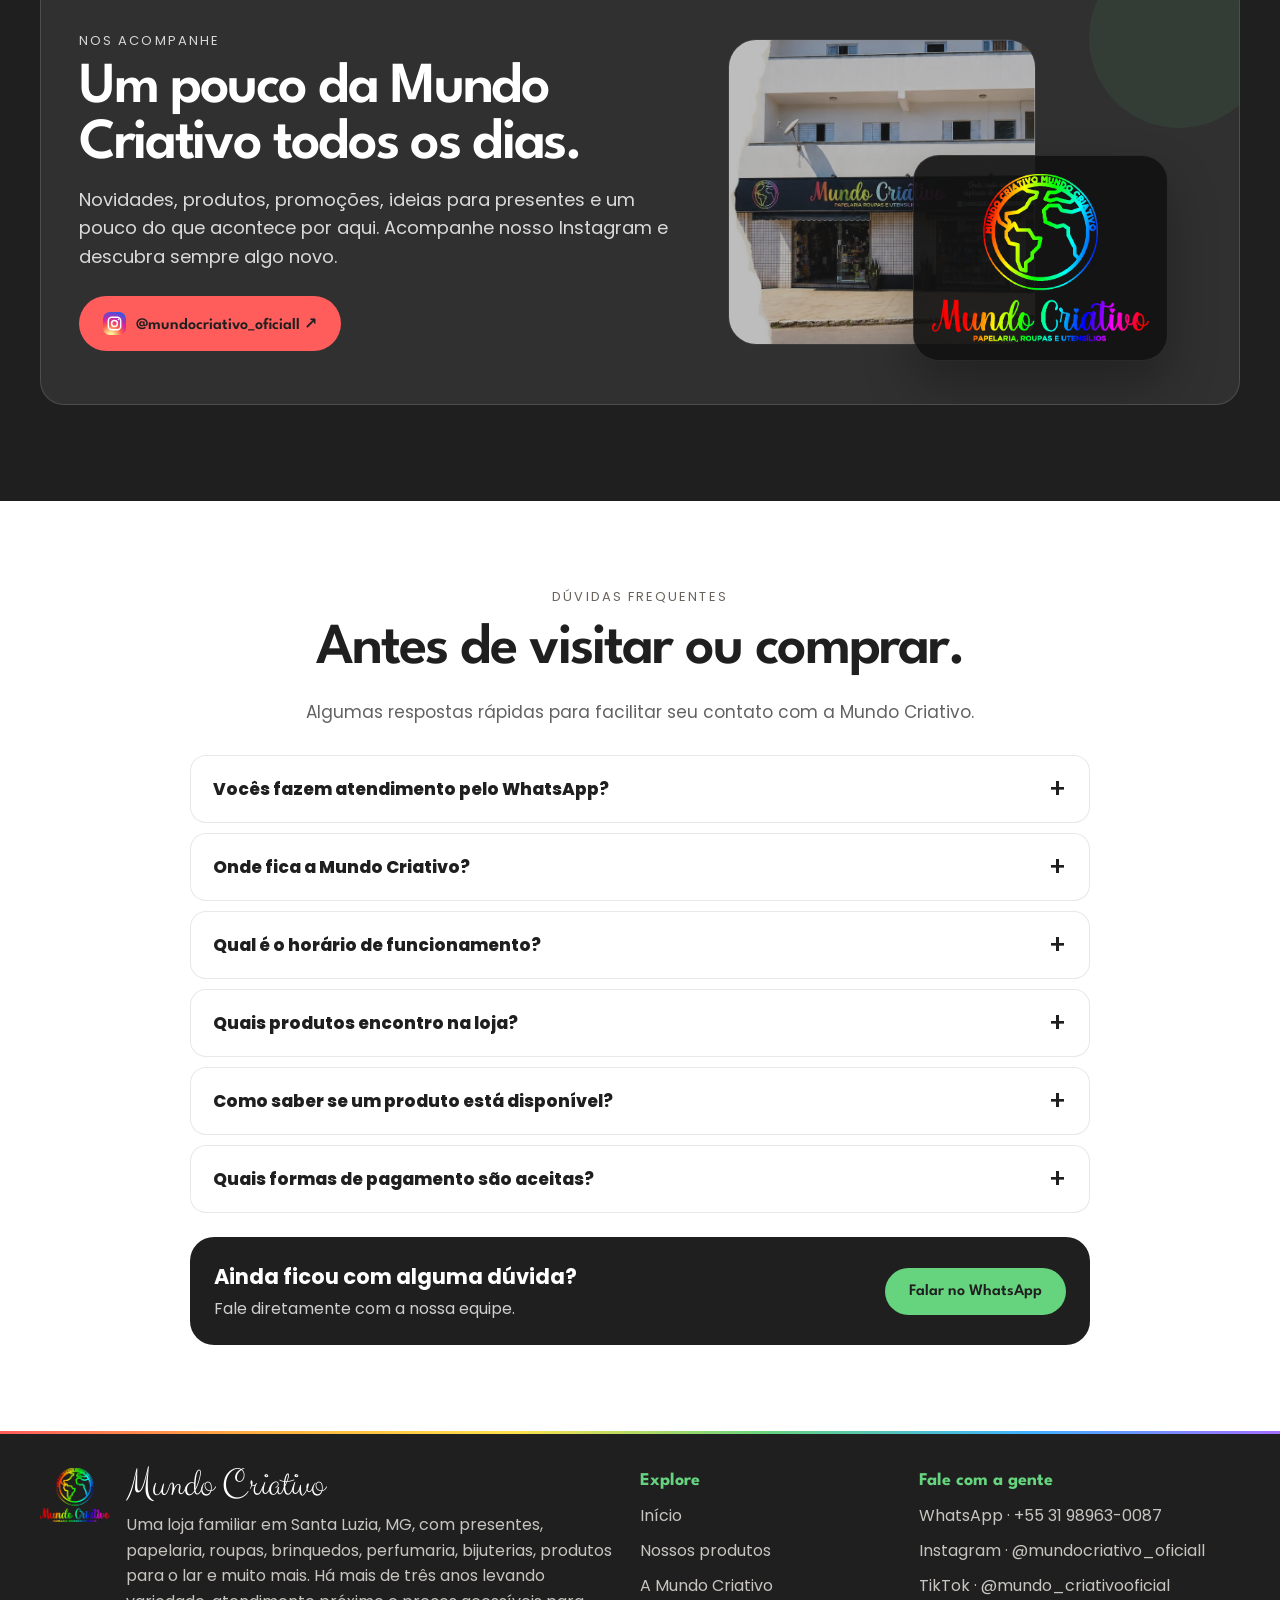
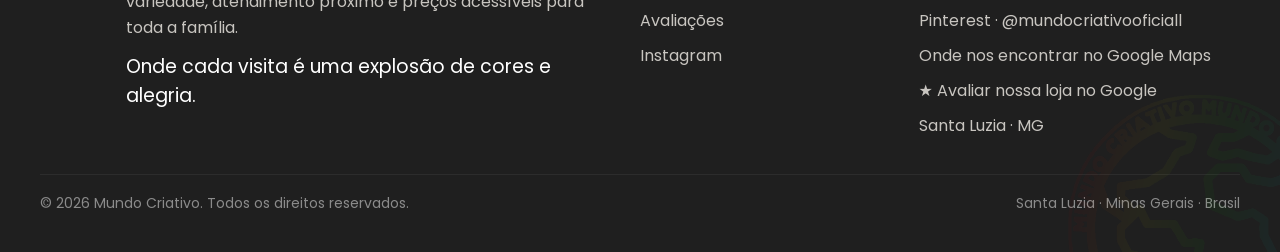
==== commit 72031836: "Restaura versão 9682ee7 no site principal" ====
--- a/index.html
+++ b/index.html
@@ -704,7 +704,7 @@
     }
 
 </style>
-<script id="local-business-schema" type="application/ld+json">{"@context":"https://schema.org","@type":"Store","name":"Mundo Criativo","description":"Loja familiar em Santa Luzia, MG, com presentes, brinquedos, bijuterias, perfumaria, roupas masculinas, femininas e infantis, roupas de cama, papelaria, eletrônicos e produtos para o lar.","telephone":"+55 31 98963-0087","address":{"@type":"PostalAddress","addressLocality":"Santa Luzia","addressRegion":"MG","addressCountry":"BR"},"areaServed":{"@type":"City","name":"Santa Luzia"},"sameAs":["https://www.instagram.com/mundocriativo_oficiall","https://www.tiktok.com/@mundo_criativooficial","https://br.pinterest.com/mundocriativooficiall/"],"hasMap":"https://maps.app.goo.gl/sVd2ghnXdt7pekH78","openingHours":["Mo-Sa 09:00-19:30","Su 09:00-12:00"],"openingHoursSpecification":[{"@type":"OpeningHoursSpecification","dayOfWeek":["Monday","Tuesday","Wednesday","Thursday","Friday","Saturday"],"opens":"09:00","closes":"19:30"},{"@type":"OpeningHoursSpecification","dayOfWeek":"Sunday","opens":"09:00","closes":"12:00"}]}</script><link href="assets/theme.css?v=20261024-colors2" rel="stylesheet"/>
+<script id="local-business-schema" type="application/ld+json">{"@context":"https://schema.org","@type":"Store","name":"Mundo Criativo","description":"Loja familiar em Santa Luzia, MG, com presentes, brinquedos, bijuterias, perfumaria, roupas masculinas, femininas e infantis, roupas de cama, papelaria, eletrônicos e produtos para o lar.","telephone":"+55 31 98963-0087","address":{"@type":"PostalAddress","addressLocality":"Santa Luzia","addressRegion":"MG","addressCountry":"BR"},"areaServed":{"@type":"City","name":"Santa Luzia"},"sameAs":["https://www.instagram.com/mundocriativo_oficiall","https://www.tiktok.com/@mundo_criativooficial","https://br.pinterest.com/mundocriativooficiall/"],"hasMap":"https://maps.app.goo.gl/sVd2ghnXdt7pekH78","openingHours":["Mo-Sa 09:00-19:30","Su 09:00-12:00"],"openingHoursSpecification":[{"@type":"OpeningHoursSpecification","dayOfWeek":["Monday","Tuesday","Wednesday","Thursday","Friday","Saturday"],"opens":"09:00","closes":"19:30"},{"@type":"OpeningHoursSpecification","dayOfWeek":"Sunday","opens":"09:00","closes":"12:00"}]}</script><link href="assets/theme-restaurado-9682ee7.css" rel="stylesheet"/>
 </head>
 <body>
 <!--
--- a/assets/theme-restaurado-9682ee7.css
+++ b/assets/theme-restaurado-9682ee7.css
@@ -0,0 +1,56 @@
+/* Identidade visual conforme Manual de Marca Mundo Criativo, edição 2026. */
+:root{--bg:#1f1f1f;--bg-soft:#1f1f1f;--panel:#303030;--panel-2:#383838;--panel-3:#1f1f1f;--text:#fff;--muted:#dddddd;--green:#66d37e;--beige:#ffffff;--line:#ffffff24}
+body{font-family:"Poppins",system-ui,sans-serif;background:#1f1f1f}
+body::before{display:none}
+.container{width:min(1200px,calc(100% - 48px))}
+header{background:#fff;color:#1f1f1f;border:0;box-shadow:0 3px 20px #1f1f1f10}
+.nav{min-height:92px}.brand-copy span{color:#636363}.nav-links a{color:#1f1f1f}.nav-links a:hover{color:#287a3c}
+.nav-actions .btn-dark{background:#1f1f1f;color:#fff}.menu-btn{background:#1f1f1f;color:#fff}
+.btn{border-radius:28px;padding:16px 24px;font-weight:600}.btn-whatsapp{background:#66d37e;color:#1f1f1f}.btn-whatsapp:hover{background:#86e39a}.btn-primary{background:#66d37e;color:#1f1f1f}
+.btn:focus-visible,a:focus-visible,button:focus-visible{outline:3px solid #66d37e;outline-offset:5px}
+.hero{margin:14px;border-radius:24px;padding:90px 0 80px!important;background:linear-gradient(110deg,#1f1f1ff2,#1f1f1fd9 58%,#1f1f1f80),url('image-09.jpg') center/cover}
+.hero-grid{max-width:1200px!important;text-align:left;min-height:520px;align-items:center}
+.hero-copy{position:relative;width:100%;padding:20px 0!important;display:grid;grid-template-columns:1.2fr .8fr;gap:26px 60px;align-items:center}
+.hero-copy h1{grid-column:1;max-width:720px!important;font-size:clamp(44px,5.5vw,76px)!important;line-height:1.08!important;font-weight:400;letter-spacing:-.04em;margin:0!important}
+.hero-inline-logo{display:contents!important}.hero-inline-logo p{grid-column:1;max-width:650px!important;margin:0!important;color:#eeeeee;font-size:19px;line-height:1.6}
+.hero-inline-logo-img{grid-column:2;grid-row:1/5;width:100%;max-width:400px;justify-self:center;animation:none;background:#ffffff0a;border:1px solid #ffffff24;border-radius:24px;padding:28px}
+.hero-actions,.hero-points{grid-column:1;justify-content:flex-start}.hero-points{margin-top:0!important;gap:8px}.chip{font-size:12px;background:#ffffff0a}
+section{padding:96px 0}.section-title,.advantages-head h2,.faq-head h2,.visit-copy h2{font-weight:400;line-height:1.12;letter-spacing:-.035em}
+.category-strip{background:#1f1f1f;padding:12px 0 28px}.strip-item{border-radius:14px}.strip-wrap.marquee-ready{border-radius:18px}
+.highlights{background:#ffffff;color:#1f1f1f;border:0}.highlights .kicker,.highlights .section-copy{color:#595959}.section-head{margin-bottom:42px}
+.cat{background:#fff;color:#1f1f1f;border:1px solid #1f1f1f1a;border-radius:24px;box-shadow:none}.cat p,.cat small{color:#626262}.cat:hover,.cat.active{border-color:#1f1f1f;box-shadow:0 15px 35px #1f1f1f12}.cat-icon{background:#ffffff}
+.selection{background:#1f1f1f;color:#fff;border-radius:24px;box-shadow:none}.selection h3{font-weight:500}.selection .script{color:#66d37e}
+.advantages-section{background:#1f1f1f;border:0}.advantage-card{background:#303030;color:#fff;border:1px solid #ffffff24;border-radius:24px}.advantage-card p{color:#dddddd}.advantage-icon{background:#66d37e;color:#1f1f1f}.payment-box{border-radius:24px}.payment-pill{background:#66d37e;color:#1f1f1f}
+.about-store{background:#fff;color:#1f1f1f}.about-copy p,.about-store .kicker{color:#5d5d5d}.about-copy strong{color:#1f1f1f}.about-stat{background:#ffffff;color:#1f1f1f;border:1px solid #1f1f1f1a}.store-photo-card{border-radius:24px}
+.visit-section{background:#ffffff;color:#1f1f1f}.visit-copy p,.visit-copy .kicker{color:#5d5d5d}.visit-card{background:#fff;color:#1f1f1f;border:1px solid #1f1f1f1a;border-radius:24px}.visit-card .hours-day,.visit-card .hours-time,.visit-card strong{color:#1f1f1f}.visit-note{color:#626262}.hours-row{border-color:#1f1f1f1a}
+.brand-quote{background:#1f1f1f}.google-review-band{background:#1f1f1f}.reviews{background:#ffffff;color:#1f1f1f}.reviews .kicker,.reviews p{color:#626262}.testimonial-card{background:#fff;color:#1f1f1f;border:1px solid #1f1f1f1a}.testimonial-card h3{color:#1f1f1f}.testimonial-meta{color:#626262}
+#instagram{background:#1f1f1f}.social-card{border-radius:24px;background:#303030;border-color:#ffffff24}.social-copy h2{font-weight:400}.social-card::before{background:#66d37e12}
+.faq-section{background:#fff;color:#1f1f1f}.faq-item{background:#ffffff;border-color:#1f1f1f1a;border-radius:16px}.faq-head h2,.faq-question{color:#1f1f1f}.faq-cta{background:#1f1f1f}.faq-head p,.faq-answer{color:#626262}
+footer{background:#1f1f1f}.footer-col h4{color:#66d37e}.brand-watermark{opacity:.06}
+@media(max-width:1100px){.nav{gap:14px}.nav-links{gap:16px}.nav-actions .btn{padding:12px 16px}.hero-copy{gap:24px}.hero-inline-logo-img{padding:16px}}
+@media(max-width:768px){.container{width:calc(100% - 32px)}header{background:#fff}.nav{min-height:76px}.nav-links{background:#fff;color:#1f1f1f;top:76px;border-color:#1f1f1f1a}.nav-links a{color:#1f1f1f}.hero{margin:8px;padding:44px 0!important}.hero-grid{min-height:0}.hero-copy{grid-template-columns:1fr;text-align:left;gap:22px}.hero-copy h1{font-size:clamp(36px,9vw,58px)!important;line-height:1.1!important;margin:0!important}.hero-inline-logo-img{grid-column:1;grid-row:auto;width:210px;padding:16px;justify-self:start}.hero-inline-logo p{font-size:16px}.hero-actions{width:100%}.hero-points{display:flex}.chip{font-size:11px}section{padding:64px 0}.section-title{font-size:36px}.brand-copy strong{font-size:18px}.nav-actions .btn-dark{display:none}}
+@media(prefers-reduced-motion:reduce){html{scroll-behavior:auto}*,*::before,*::after{animation:none!important;transition:none!important}.motion-ready .reveal{opacity:1;transform:none}}
+/* Keep navigation within the available width. */
+.nav{gap:18px}.nav-links{gap:18px}.nav-links a{white-space:nowrap;font-size:14px}.nav-actions{flex-shrink:0}.brand{min-width:0}.brand-copy strong{font-family:"Poppins",system-ui,sans-serif}.brand-copy span{font-size:10px}
+@media(max-width:1500px){.nav-actions .btn-dark{display:none}}
+@media(max-width:1100px) and (min-width:769px){.brand-copy span{display:none}.nav-links{gap:10px}.nav-links a{font-size:12px}.brand-copy strong{font-size:18px}.nav-actions .btn{padding:12px}}
+@media(max-width:768px){.nav{gap:10px}.brand img{width:40px;height:40px}.brand{gap:8px}.brand-copy strong{font-size:15px}.brand-copy span{display:none}.nav-actions{gap:8px}.nav-actions .btn{padding:10px 12px;font-size:12px}.menu-btn{width:40px;height:40px;flex-shrink:0}.nav-links a{font-size:16px}}
+.category-strip{overflow:hidden}.strip-wrap{max-width:calc(100% - 32px);overflow:hidden}
+html{overflow-x:clip}
+
+/* Typography roles and the seven brand colors. */
+:root{--red:#ff5c5c;--orange:#ffaf40;--yellow:#ffe14c;--green:#66d37e;--blue:#40b3ff;--purple:#a56dff;--bg:#1f1f1f;--beige:#ffffff}
+h1,h2,h3,h4,h5,h6,.section-title,.nav-links,.btn,.chip,.strip-item,.hours-time,.payment-pill,.faq-question{font-family:"League Spartan",system-ui,sans-serif}
+.brand-copy strong,.script{font-family:"Clicker Script",cursive;font-weight:400}.brand-copy strong{font-size:32px;line-height:1.2}
+.hero-copy h1{font-weight:700;color:var(--blue)}
+.hero{background:radial-gradient(ellipse at 95% 10%,#a56dff20,transparent 50%),#1f1f1f}
+.hero-inline-logo-img{background:none;border:0;filter:none;box-shadow:none}
+.hero-points .chip:nth-child(1){border-color:#66d37e66}.hero-points .chip:nth-child(2){border-color:#ffe14c66}.hero-points .chip:nth-child(3){border-color:#a56dff66}
+.btn-primary{background:var(--red);color:#1f1f1f}.btn-primary:hover{background:#ff8585}
+.highlights .section-title{color:#1f1f1f}.highlights .kicker{color:#1f1f1f}
+.cat:nth-child(1){--accent:var(--red)}.cat:nth-child(2){--accent:var(--orange)}.cat:nth-child(3){--accent:var(--yellow)}.cat:nth-child(4){--accent:var(--green)}.cat:nth-child(5){--accent:var(--blue)}.cat:nth-child(6){--accent:var(--purple)}
+.cat{border-top:4px solid var(--accent)}.cat:hover,.cat.active{border-color:var(--accent)}
+.advantage-card:nth-child(1) .advantage-icon{background:var(--yellow)}.advantage-card:nth-child(2) .advantage-icon{background:var(--blue)}.advantage-card:nth-child(3) .advantage-icon{background:var(--purple)}.advantage-card:nth-child(4) .advantage-icon{background:var(--orange)}
+.section-title,.advantages-head h2,.faq-head h2,.visit-copy h2,.social-copy h2{font-weight:600}
+footer{border-top:3px solid transparent;border-image:linear-gradient(90deg,var(--red),var(--orange),var(--yellow),var(--green),var(--blue),var(--purple)) 1}
+@media(max-width:768px){.brand-copy strong{font-size:24px}.hero-copy h1{font-weight:700}.hero-inline-logo-img{width:230px}}
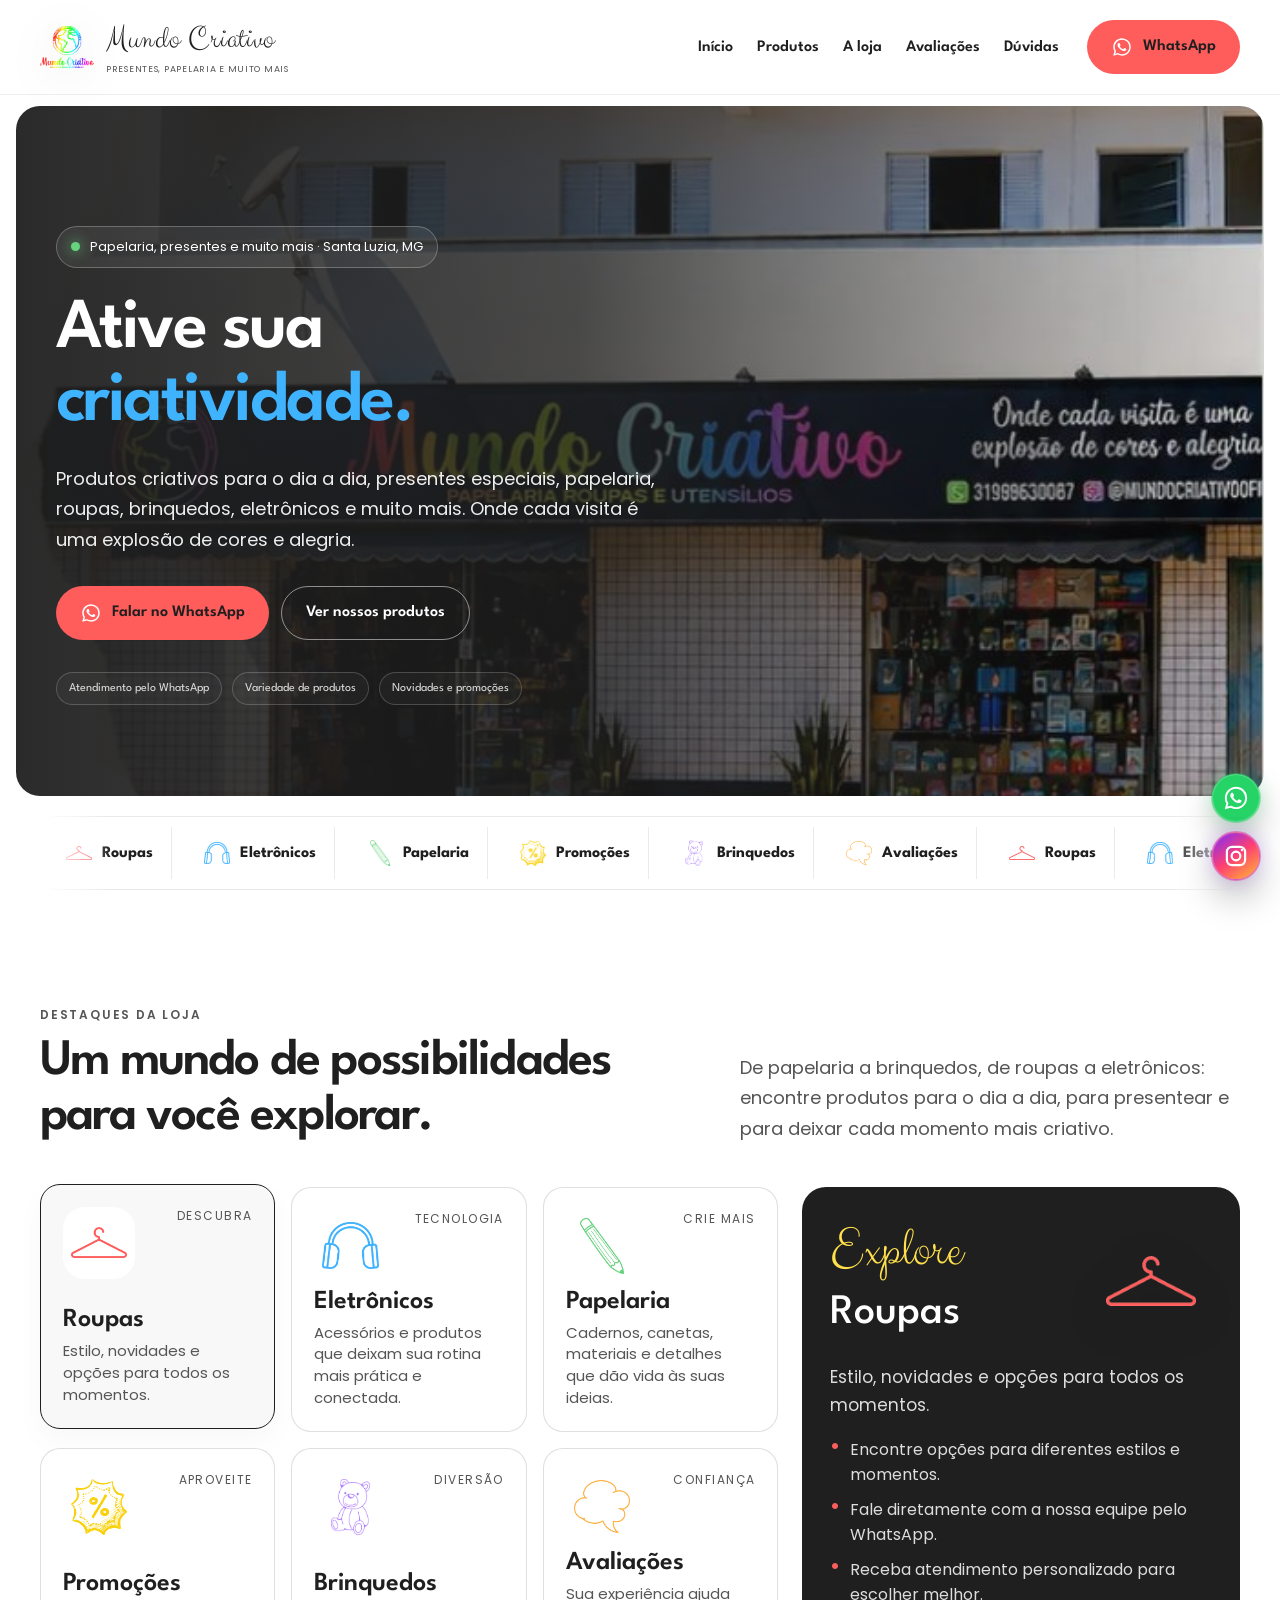
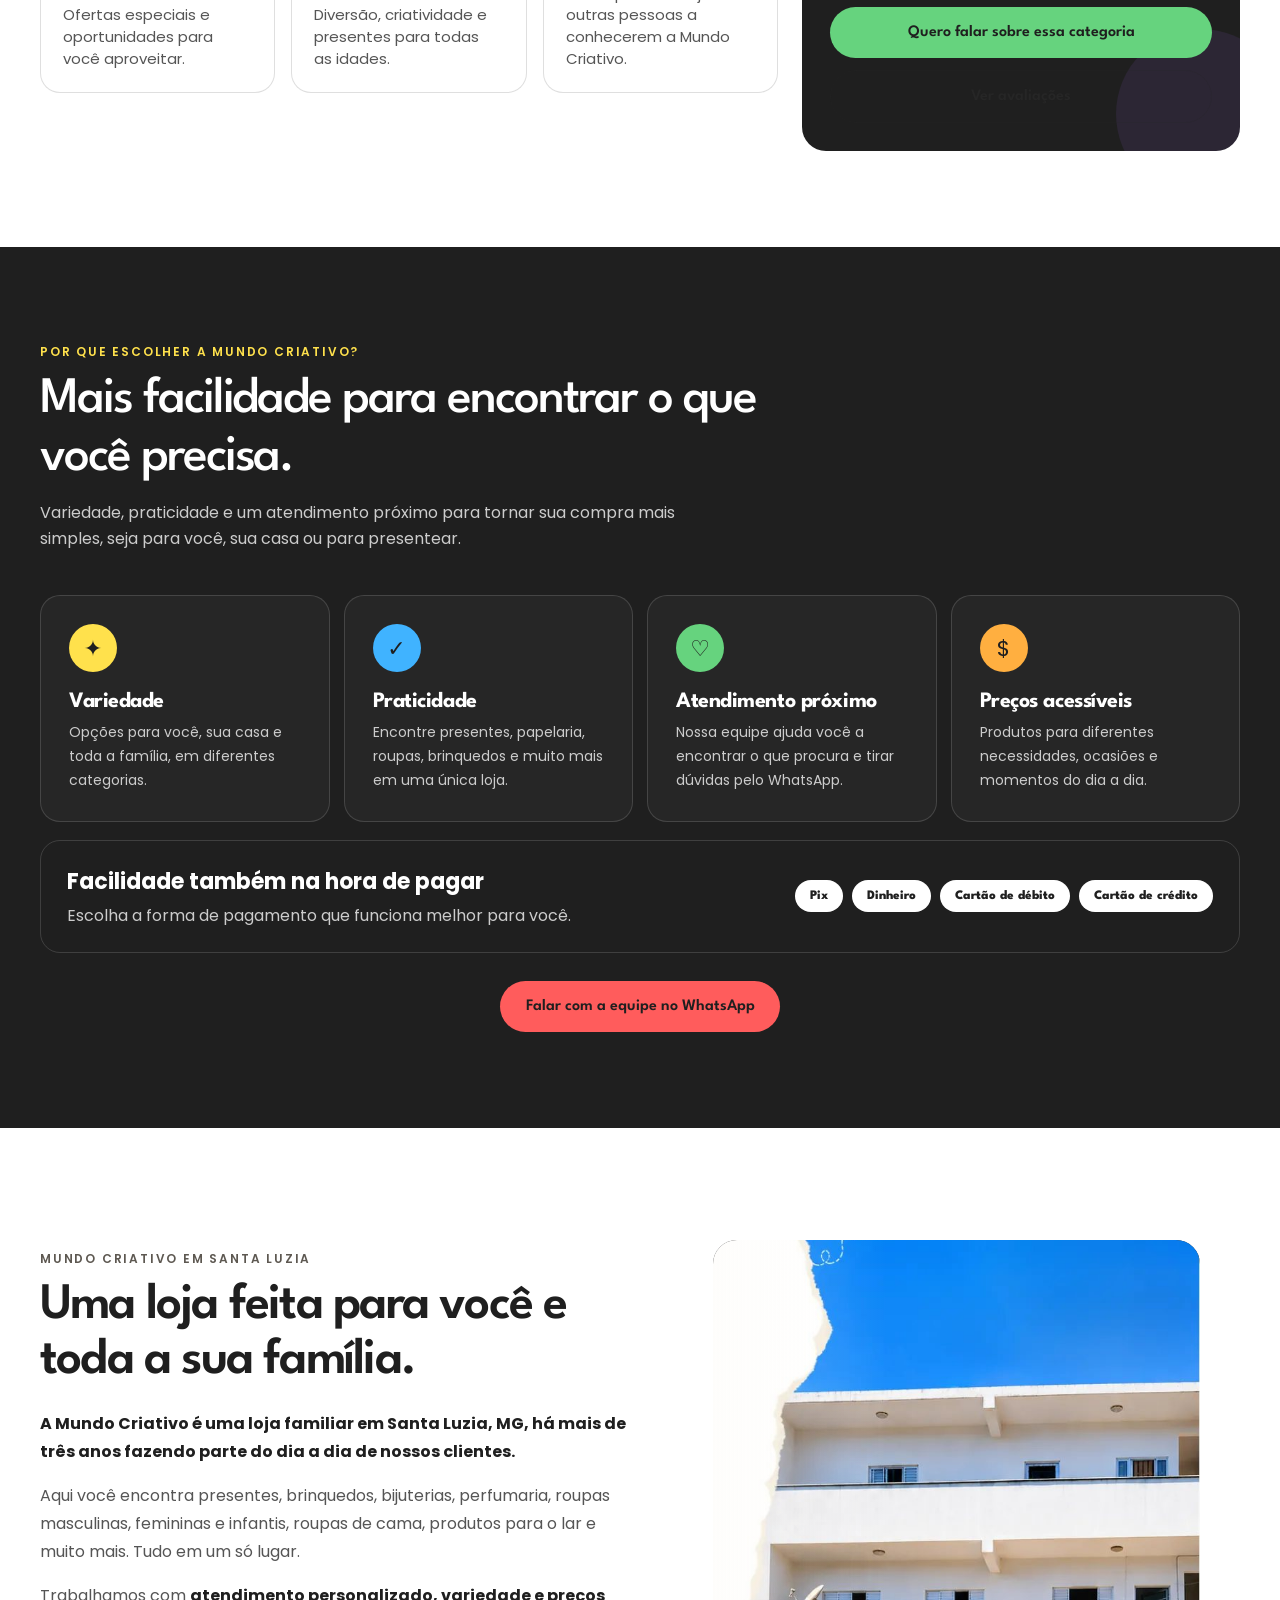
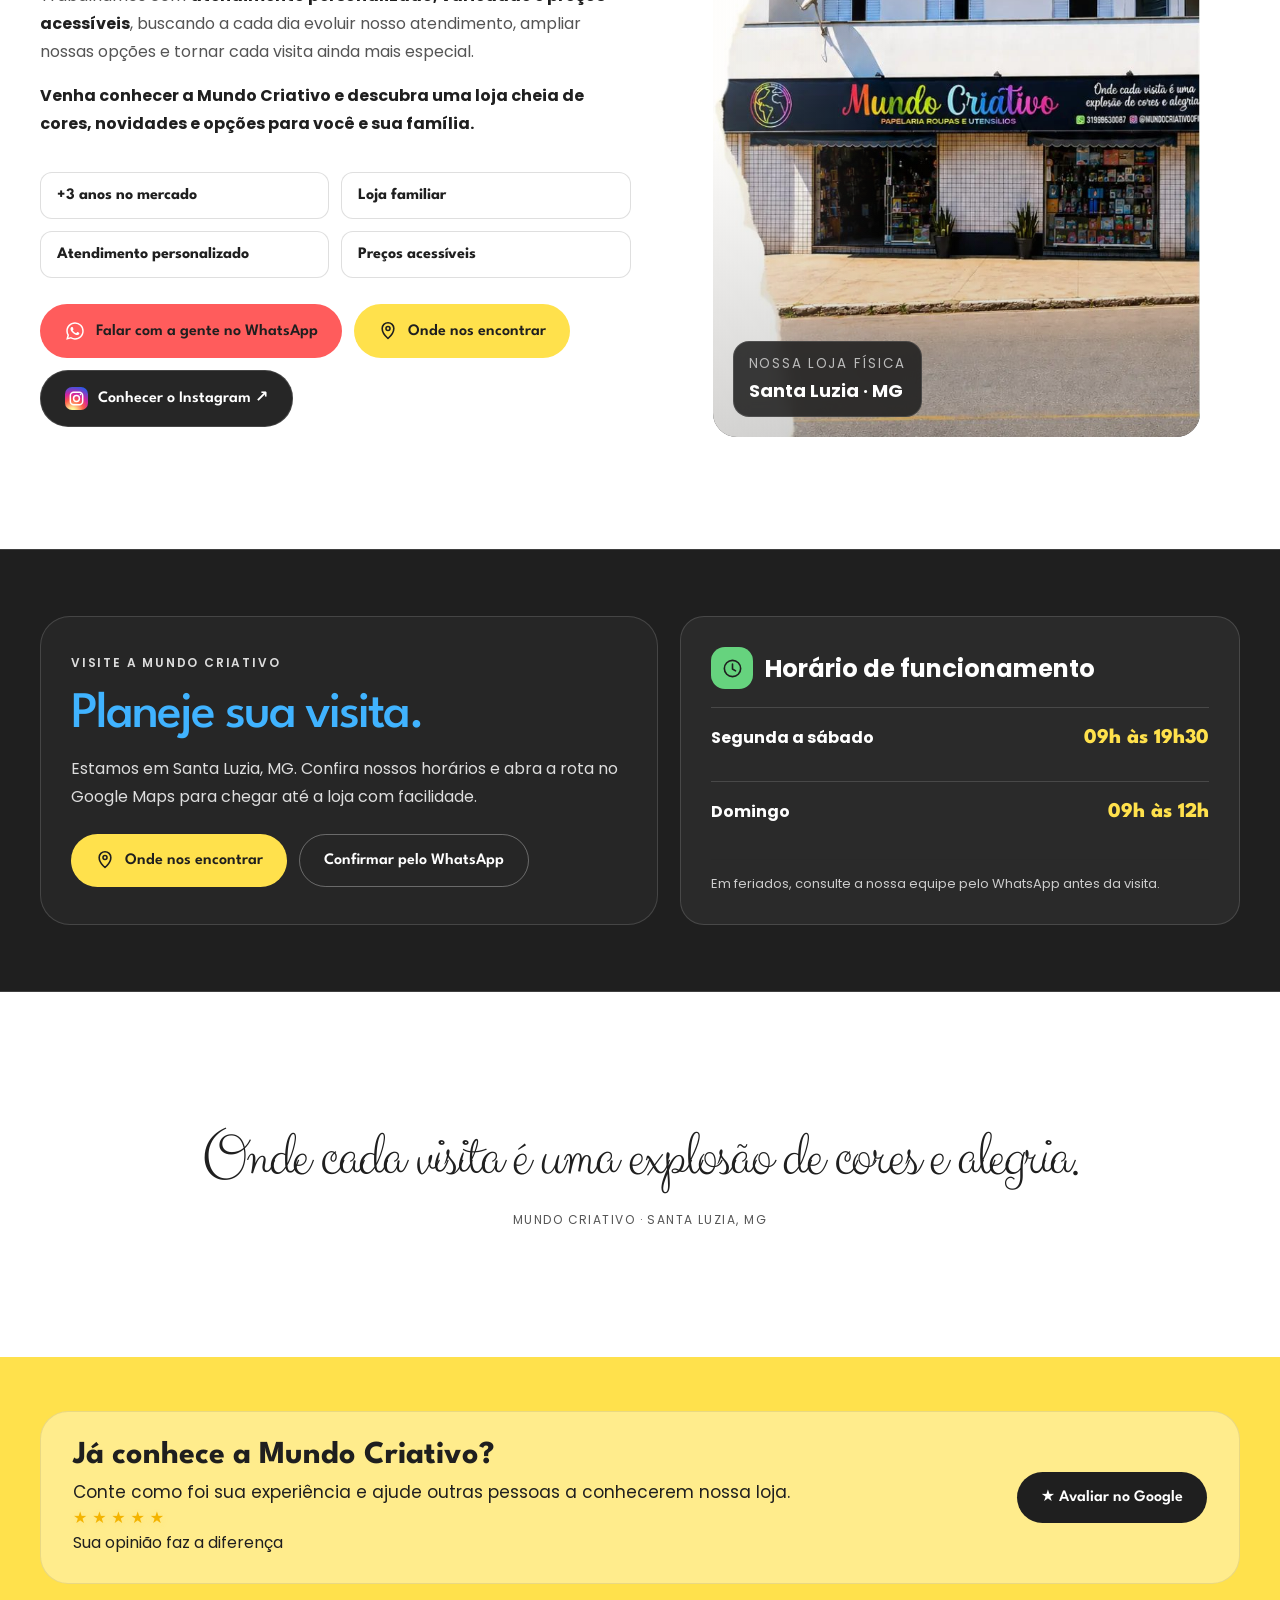
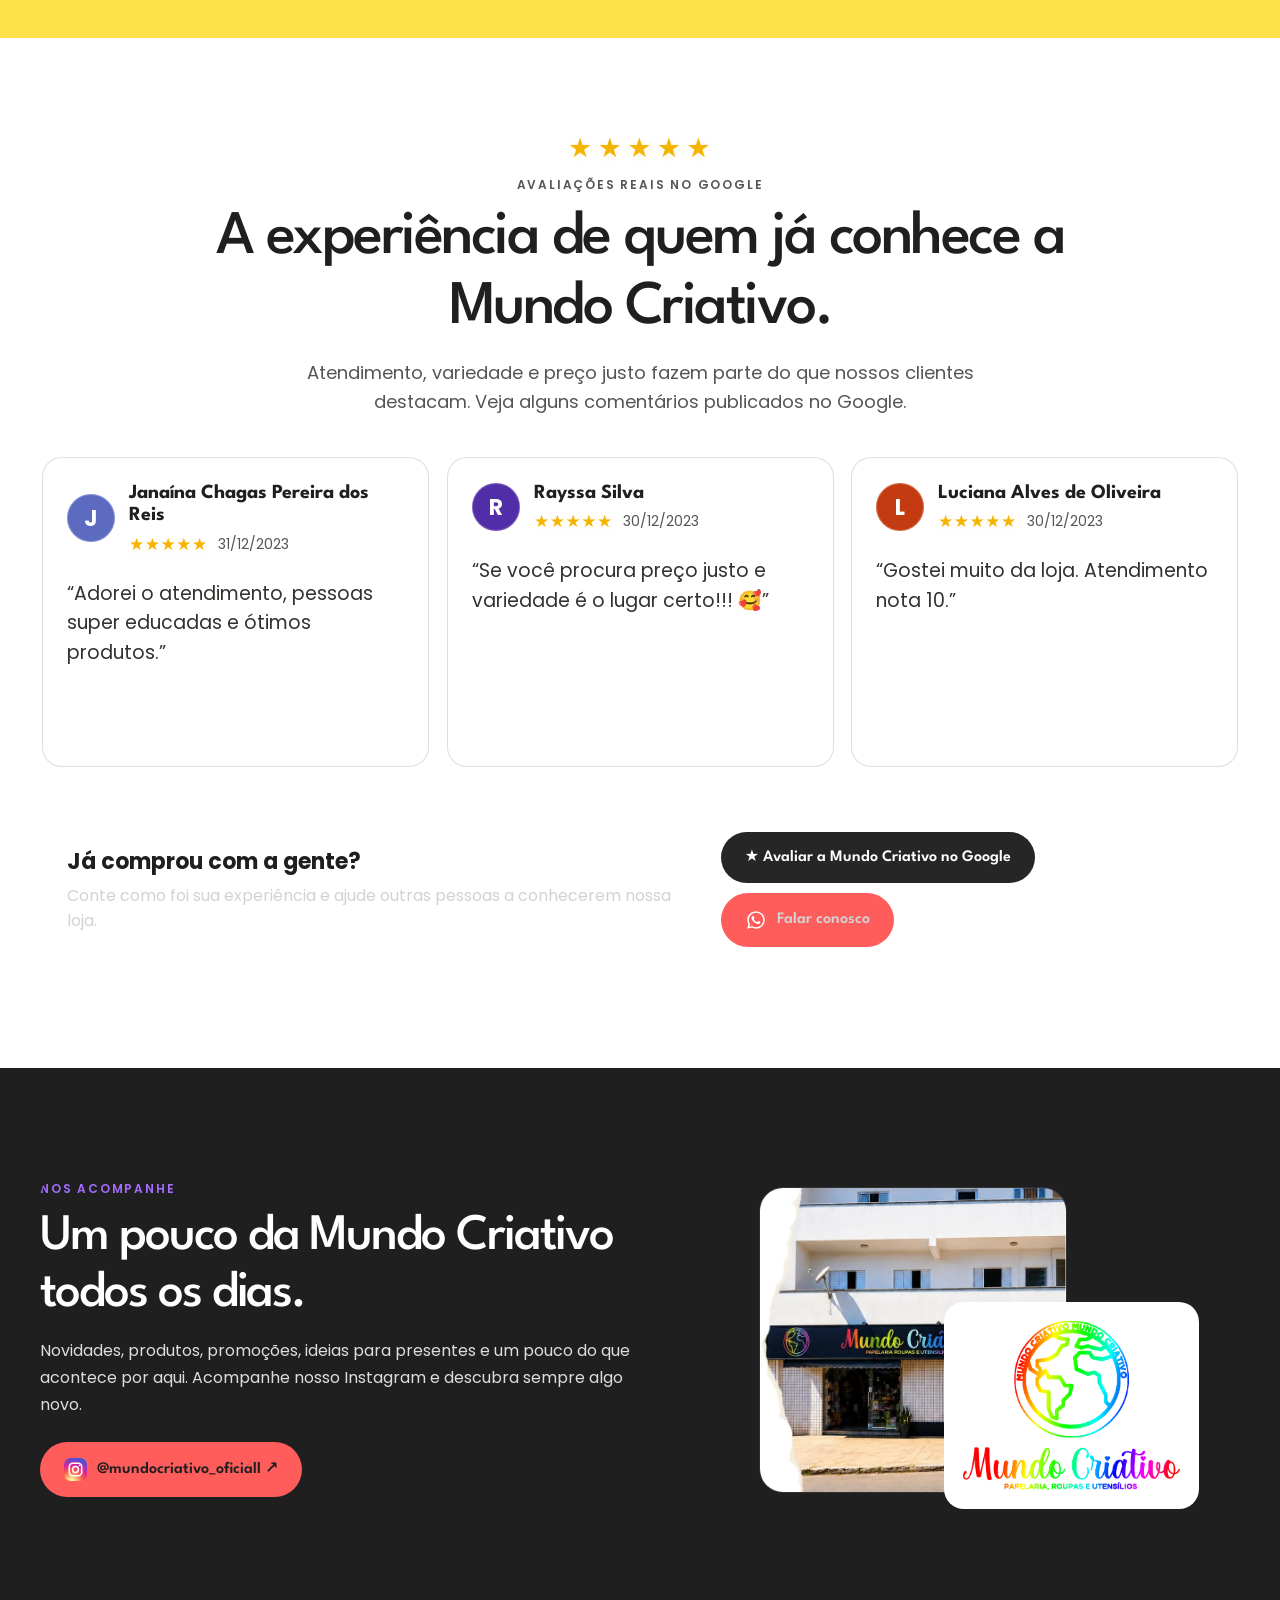
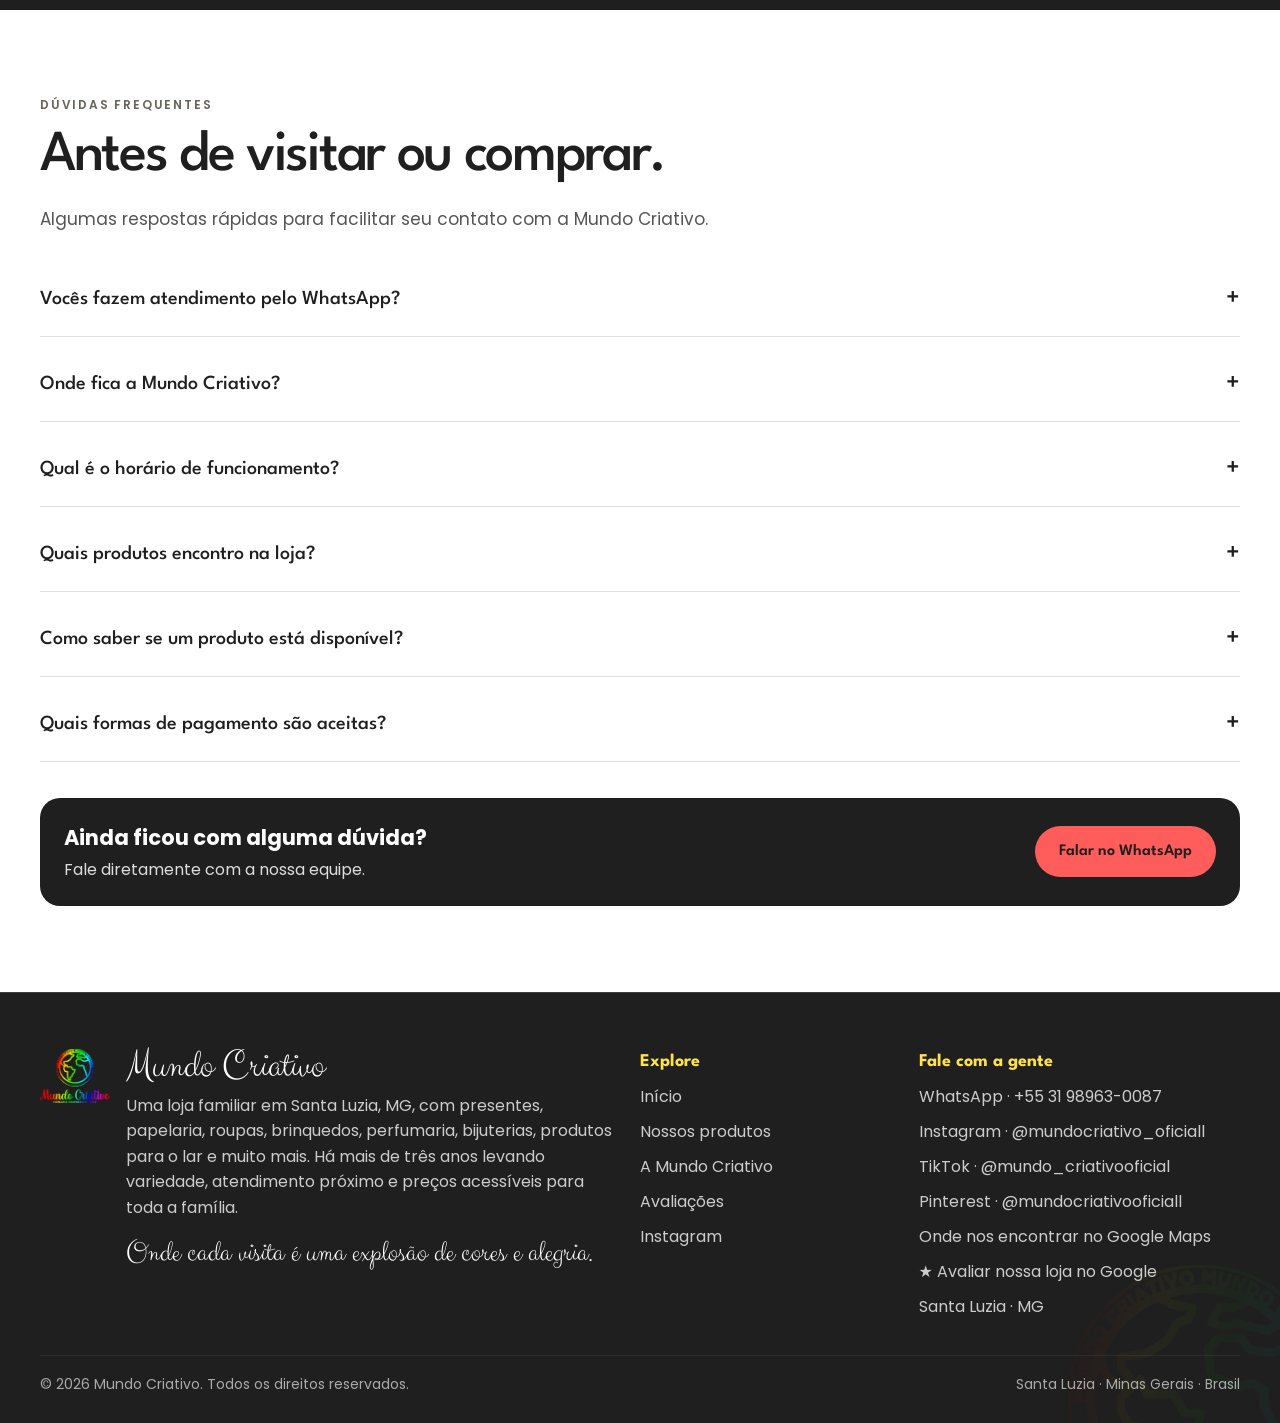
==== commit a269546c: "Refaz visual com estrutura da Singular e identidade da Mundo Criativo" ====
--- a/index.html
+++ b/index.html
@@ -6,9 +6,6 @@
 <meta content="width=device-width, initial-scale=1" name="viewport"/>
 <meta content="Conheça a Mundo Criativo em Santa Luzia, MG. Papelaria, presentes, roupas, brinquedos, eletrônicos, perfumaria, bijuterias, utilidades, novidades e promoções. Fale conosco pelo WhatsApp." name="description"/><meta content="index, follow" name="robots"/><meta content="BR-MG" name="geo.region"/><meta content="Santa Luzia" name="geo.placename"/><meta content="Mundo Criativo | Papelaria, Presentes e Utilidades em Santa Luzia - MG" property="og:title"/><meta content="Uma loja familiar em Santa Luzia, MG, com presentes, papelaria, roupas, brinquedos, perfumaria, bijuterias, produtos para o lar e muito mais." property="og:description"/><meta content="website" property="og:type"/><meta content="pt_BR" property="og:locale"/><meta content="summary_large_image" name="twitter:card"/>
 <title>Mundo Criativo | Papelaria, Presentes e Utilidades em Santa Luzia - MG</title>
-<link href="https://fonts.googleapis.com" rel="preconnect"/>
-<link crossorigin="" href="https://fonts.gstatic.com" rel="preconnect"/>
-<link href="https://fonts.googleapis.com/css2?family=Clicker+Script&amp;family=League+Spartan:wght@400;500;600;700;800&amp;family=Poppins:wght@400;500;600;700&amp;display=swap" rel="stylesheet"/>
 <style>
     :root{
       --bg:#262626;
@@ -704,7 +701,7 @@
     }
 
 </style>
-<script id="local-business-schema" type="application/ld+json">{"@context":"https://schema.org","@type":"Store","name":"Mundo Criativo","description":"Loja familiar em Santa Luzia, MG, com presentes, brinquedos, bijuterias, perfumaria, roupas masculinas, femininas e infantis, roupas de cama, papelaria, eletrônicos e produtos para o lar.","telephone":"+55 31 98963-0087","address":{"@type":"PostalAddress","addressLocality":"Santa Luzia","addressRegion":"MG","addressCountry":"BR"},"areaServed":{"@type":"City","name":"Santa Luzia"},"sameAs":["https://www.instagram.com/mundocriativo_oficiall","https://www.tiktok.com/@mundo_criativooficial","https://br.pinterest.com/mundocriativooficiall/"],"hasMap":"https://maps.app.goo.gl/sVd2ghnXdt7pekH78","openingHours":["Mo-Sa 09:00-19:30","Su 09:00-12:00"],"openingHoursSpecification":[{"@type":"OpeningHoursSpecification","dayOfWeek":["Monday","Tuesday","Wednesday","Thursday","Friday","Saturday"],"opens":"09:00","closes":"19:30"},{"@type":"OpeningHoursSpecification","dayOfWeek":"Sunday","opens":"09:00","closes":"12:00"}]}</script><link href="assets/theme-restaurado-9682ee7.css" rel="stylesheet"/>
+<script id="local-business-schema" type="application/ld+json">{"@context":"https://schema.org","@type":"Store","name":"Mundo Criativo","description":"Loja familiar em Santa Luzia, MG, com presentes, brinquedos, bijuterias, perfumaria, roupas masculinas, femininas e infantis, roupas de cama, papelaria, eletrônicos e produtos para o lar.","telephone":"+55 31 98963-0087","address":{"@type":"PostalAddress","addressLocality":"Santa Luzia","addressRegion":"MG","addressCountry":"BR"},"areaServed":{"@type":"City","name":"Santa Luzia"},"sameAs":["https://www.instagram.com/mundocriativo_oficiall","https://www.tiktok.com/@mundo_criativooficial","https://br.pinterest.com/mundocriativooficiall/"],"hasMap":"https://maps.app.goo.gl/sVd2ghnXdt7pekH78","openingHours":["Mo-Sa 09:00-19:30","Su 09:00-12:00"],"openingHoursSpecification":[{"@type":"OpeningHoursSpecification","dayOfWeek":["Monday","Tuesday","Wednesday","Thursday","Friday","Saturday"],"opens":"09:00","closes":"19:30"},{"@type":"OpeningHoursSpecification","dayOfWeek":"Sunday","opens":"09:00","closes":"12:00"}]}</script><link href="assets/mundo-identidade.css?v=1" rel="stylesheet"/>
 </head>
 <body>
 <!--
@@ -720,14 +717,8 @@
 <span>Presentes, papelaria e muito mais</span>
 </span>
 </a>
-<nav class="nav-links" id="navLinks">
-<a href="#inicio">Início</a>
-<a href="#destaques">Destaques</a>
-<a href="#loja">A loja</a>
-<a href="#avaliacoes">Avaliações</a>
-<a href="#vantagens">Vantagens</a>
-<a href="#duvidas">Dúvidas frequentes</a>
-<a href="#instagram">Instagram</a>
+<nav aria-label="Navegação principal" class="nav-links" id="navLinks">
+<a href="#inicio">Início</a><a href="#destaques">Produtos</a><a href="#loja">A loja</a><a href="#avaliacoes">Avaliações</a><a href="#duvidas">Dúvidas</a>
 </nav>
 <div class="nav-actions">
 <a class="btn btn-whatsapp whatsapp-link" data-message="Olá! Vim pelo site da Mundo Criativo e gostaria de saber mais sobre os produtos da loja." href="https://wa.me/5531989630087?text=Ol%C3%A1%21%20Vim%20pelo%20site%20da%20Mundo%20Criativo%20e%20gostaria%20de%20saber%20mais%20sobre%20os%20produtos%20da%20loja." rel="noopener" target="_blank"><span aria-hidden="true" class="brand-mark brand-mark-wa"><svg role="img" viewbox="0 0 32 32" xmlns="http://www.w3.org/2000/svg"><path d="M16.02 3.2C9 3.2 3.3 8.9 3.3 15.92c0 2.24.58 4.43 1.69 6.36L3.2 28.8l6.68-1.74a12.72 12.72 0 0 0 6.1 1.55h.01c7.01 0 12.71-5.71 12.71-12.72 0-3.4-1.32-6.6-3.73-9.01A12.6 12.6 0 0 0 16.02 3.2Zm0 23.26h-.01a10.54 10.54 0 0 1-5.38-1.47l-.38-.22-3.96 1.03 1.06-3.86-.25-.4a10.56 10.56 0 0 1-1.62-5.62c0-5.82 4.73-10.56 10.55-10.56 2.82 0 5.47 1.1 7.46 3.09a10.47 10.47 0 0 1 3.09 7.47c0 5.82-4.74 10.55-10.56 10.55Zm5.79-7.89c-.32-.16-1.91-.94-2.2-1.05-.29-.11-.51-.16-.72.16-.21.32-.83 1.05-1.01 1.26-.19.21-.37.24-.69.08-.32-.16-1.34-.49-2.56-1.57-.95-.84-1.6-1.88-1.79-2.2-.19-.32-.02-.49.14-.65.15-.15.32-.37.48-.56.16-.19.21-.32.32-.53.11-.21.05-.4-.03-.56-.08-.16-.72-1.73-.99-2.38-.26-.62-.53-.54-.72-.55h-.61c-.21 0-.56.08-.85.4-.29.32-1.11 1.08-1.11 2.64 0 1.56 1.13 3.07 1.28 3.29.16.21 2.21 3.37 5.35 4.73.75.32 1.33.51 1.79.65.75.24 1.43.2 1.97.12.6-.09 1.91-.78 2.18-1.53.27-.75.27-1.4.19-1.53-.08-.13-.29-.21-.61-.37Z" fill="white"></path></svg></span><span>WhatsApp</span></a>
@@ -744,7 +735,8 @@
 --><section class="hero" id="inicio">
 <div class="container hero-grid">
 <div class="hero-copy reveal">
-<h1>ATIVE SUA<br/>CRIATIVIDADE</h1>
+<div class="eyebrow"><i aria-hidden="true"></i>Papelaria, presentes e muito mais · Santa Luzia, MG</div>
+<h1>Ative sua<br/><span>criatividade.</span></h1>
 <div aria-label="Logo Mundo Criativo" class="hero-inline-logo"><div aria-hidden="true" class="hero-inline-glow"></div>
 <p>Produtos criativos para o dia a dia, presentes especiais, papelaria, roupas, brinquedos, eletrônicos e muito mais. Onde cada visita é uma explosão de cores e alegria.</p><img alt="Mundo Criativo" class="hero-inline-logo-img" src="assets/image-02.png"/></div><div class="hero-actions">
 <a class="btn btn-whatsapp whatsapp-link" data-message="Olá! Vim pelo site da Mundo Criativo e gostaria de saber mais sobre os produtos da loja." href="https://wa.me/5531989630087?text=Ol%C3%A1%21%20Vim%20pelo%20site%20da%20Mundo%20Criativo%20e%20gostaria%20de%20saber%20mais%20sobre%20os%20produtos%20da%20loja." rel="noopener" target="_blank"><span aria-hidden="true" class="brand-mark brand-mark-wa"><svg role="img" viewbox="0 0 32 32" xmlns="http://www.w3.org/2000/svg"><path d="M16.02 3.2C9 3.2 3.3 8.9 3.3 15.92c0 2.24.58 4.43 1.69 6.36L3.2 28.8l6.68-1.74a12.72 12.72 0 0 0 6.1 1.55h.01c7.01 0 12.71-5.71 12.71-12.72 0-3.4-1.32-6.6-3.73-9.01A12.6 12.6 0 0 0 16.02 3.2Zm0 23.26h-.01a10.54 10.54 0 0 1-5.38-1.47l-.38-.22-3.96 1.03 1.06-3.86-.25-.4a10.56 10.56 0 0 1-1.62-5.62c0-5.82 4.73-10.56 10.55-10.56 2.82 0 5.47 1.1 7.46 3.09a10.47 10.47 0 0 1 3.09 7.47c0 5.82-4.74 10.55-10.56 10.55Zm5.79-7.89c-.32-.16-1.91-.94-2.2-1.05-.29-.11-.51-.16-.72.16-.21.32-.83 1.05-1.01 1.26-.19.21-.37.24-.69.08-.32-.16-1.34-.49-2.56-1.57-.95-.84-1.6-1.88-1.79-2.2-.19-.32-.02-.49.14-.65.15-.15.32-.37.48-.56.16-.19.21-.32.32-.53.11-.21.05-.4-.03-.56-.08-.16-.72-1.73-.99-2.38-.26-.62-.53-.54-.72-.55h-.61c-.21 0-.56.08-.85.4-.29.32-1.11 1.08-1.11 2.64 0 1.56 1.13 3.07 1.28 3.29.16.21 2.21 3.37 5.35 4.73.75.32 1.33.51 1.79.65.75.24 1.43.2 1.97.12.6-.09 1.91-.78 2.18-1.53.27-.75.27-1.4.19-1.53-.08-.13-.29-.21-.61-.37Z" fill="white"></path></svg></span><span>Falar no WhatsApp</span></a>
--- a/assets/mundo-identidade.css
+++ b/assets/mundo-identidade.css
@@ -0,0 +1,33 @@
+@font-face{font-family:"League Spartan";font-style:normal;font-weight:400;font-display:swap;src:url("fonts/league-spartan-latin-400-normal.woff2") format("woff2")}
+@font-face{font-family:"League Spartan";font-style:normal;font-weight:500;font-display:swap;src:url("fonts/league-spartan-latin-500-normal.woff2") format("woff2")}
+@font-face{font-family:"League Spartan";font-style:normal;font-weight:600;font-display:swap;src:url("fonts/league-spartan-latin-600-normal.woff2") format("woff2")}
+@font-face{font-family:"League Spartan";font-style:normal;font-weight:700;font-display:swap;src:url("fonts/league-spartan-latin-700-normal.woff2") format("woff2")}
+@font-face{font-family:"League Spartan";font-style:normal;font-weight:800;font-display:swap;src:url("fonts/league-spartan-latin-800-normal.woff2") format("woff2")}
+@font-face{font-family:"Poppins";font-style:normal;font-weight:400;font-display:swap;src:url("fonts/poppins-latin-400-normal.woff2") format("woff2")}
+@font-face{font-family:"Poppins";font-style:normal;font-weight:500;font-display:swap;src:url("fonts/poppins-latin-500-normal.woff2") format("woff2")}
+@font-face{font-family:"Poppins";font-style:normal;font-weight:600;font-display:swap;src:url("fonts/poppins-latin-600-normal.woff2") format("woff2")}
+@font-face{font-family:"Poppins";font-style:normal;font-weight:700;font-display:swap;src:url("fonts/poppins-latin-700-normal.woff2") format("woff2")}
+@font-face{font-family:"Clicker Script";font-style:normal;font-weight:400;font-display:swap;src:url("fonts/clicker-script-latin-400-normal.woff2") format("woff2")}
+/* Mundo Criativo — manual de marca 2026. Estrutura inspirada no Grupo Singular. */
+:root{--bg:#1f1f1f;--bg-soft:#1f1f1f;--panel:#303030;--panel-2:#383838;--panel-3:#1f1f1f;--text:#fff;--muted:#ccc;--beige:#fff;--red:#ff5c5c;--orange:#ffaf40;--yellow:#ffe14c;--green:#66d37e;--blue:#40b3ff;--purple:#a56dff;--line:#ffffff24;--graphite-deep:#1f1f1f}
+html{overflow-x:clip;scroll-padding-top:100px}body{background:#fff;color:#1f1f1f;font-family:Poppins,system-ui,sans-serif}body::before{display:none}h1,h2,h3,h4,nav,.btn,summary,.chip,.payment-pill{font-family:"League Spartan",system-ui,sans-serif}.script{font-family:"Clicker Script",cursive}.container{width:min(1200px,calc(100% - 64px))}section{padding:96px 0}.kicker{font-size:12px;font-weight:600;letter-spacing:.15em;color:#555}.section-title{font-size:clamp(36px,4vw,56px);font-weight:600;line-height:1.08;letter-spacing:-.035em}.section-copy{color:#555;line-height:1.7}.btn{padding:16px 24px;border-radius:28px;font-size:16px;font-weight:600;line-height:1.2}.btn:hover{transform:translateY(-2px)}.btn-whatsapp,.btn-primary{background:var(--red);color:#1f1f1f}.btn-whatsapp:hover,.btn-primary:hover{background:#ff8585}.btn-outline{border:1px solid #ffffff80;color:#fff;background:transparent}.btn-dark{background:#1f1f1f;color:#fff}.btn-map{background:#ffe14c;color:#1f1f1f;border:0}a:focus-visible,button:focus-visible,summary:focus-visible{outline:3px solid #40b3ff;outline-offset:4px}
+/* White navigation and a large rounded photograph, following the reference rhythm. */
+header{background:#fff;border:0;color:#1f1f1f;box-shadow:0 1px 0 #00000012}.nav{min-height:94px;gap:28px}.brand{min-width:0;gap:12px}.brand img{width:54px;height:54px}.brand-copy strong{font-family:"Clicker Script",cursive;font-weight:400;font-size:32px;white-space:nowrap}.brand-copy span{font-size:9px;letter-spacing:.08em;color:#555}.nav-links{gap:24px;margin-left:auto}.nav-links a{color:#1f1f1f;opacity:1;font-size:16px;white-space:nowrap}.nav-links a:hover{color:#555}.nav-actions{flex-shrink:0}.nav-actions .btn-dark{display:none}.menu-btn{background:#1f1f1f;color:#fff;border:0}
+.hero{margin:12px 16px 0;border-radius:24px;min-height:690px;padding:100px 0 72px!important;display:flex;align-items:center;background:linear-gradient(90deg,#1f1f1ff2 0%,#1f1f1fcb 45%,#1f1f1f26 100%),url('image-09.jpg') center 64%/cover;color:#fff}.hero-grid{max-width:1200px!important;grid-template-columns:1fr!important;text-align:left;gap:0!important;width:min(1200px,calc(100% - 80px))}.hero-copy{display:block;max-width:720px;padding:0!important}.hero-copy .eyebrow{background:#ffffff12;border:1px solid #ffffff40;color:#fff;margin:0 0 26px}.hero-copy h1{font-family:"League Spartan",sans-serif;font-size:clamp(48px,5.6vw,80px)!important;font-weight:600;line-height:1.02!important;letter-spacing:-.035em;max-width:720px!important;margin:0 0 24px!important;color:#fff}.hero-copy h1 span{color:#40b3ff}.hero-inline-logo{display:block;width:auto!important;margin:0!important}.hero-inline-logo p{font-size:18px;line-height:1.7;color:#eee;max-width:600px!important;margin:0 0 30px!important}.hero-inline-logo-img,.hero-inline-glow{display:none}.hero-actions{justify-content:flex-start;gap:12px}.hero-points{display:flex;justify-content:flex-start;gap:10px;margin-top:32px!important}.chip{background:#ffffff08;color:#ddd;border-color:#ffffff30;font-size:12px;padding:10px 12px;font-weight:400}
+.category-strip{padding:20px 0;background:#fff;overflow:hidden}.strip-wrap{overflow:hidden;max-width:1200px}.strip-wrap.marquee-ready{background:#fff;border:1px solid #1f1f1f1a;border-radius:16px}.strip-item{color:#1f1f1f;background:#fff;border:0;border-right:1px solid #00000014;border-radius:0}.strip-item span{font-family:"League Spartan",sans-serif}.strip-item:hover{background:#f7f7f7}.strip-track{animation-duration:42s}
+/* Product categories: white space, restrained brand accents. */
+.highlights{background:#fff;color:#1f1f1f;border:0}.section-head{margin-bottom:42px}.highlights .section-title{max-width:750px}.highlight-layout{grid-template-columns:1.35fr .8fr;gap:24px}.category-grid{gap:16px}.cat{background:#fff;border:1px solid #1f1f1f24;border-radius:20px;color:#1f1f1f;min-height:238px;padding:22px}.cat::before{display:none}.cat h3{color:#1f1f1f;font-size:26px;font-weight:600}.cat p,.cat small{color:#555}.cat-icon{width:72px;height:72px;background:#fff;border:0}.cat-icon img{max-width:56px;max-height:56px}.cat:hover,.cat.active{background:#f8f8f8;border-color:#1f1f1f;transform:translateY(-3px);box-shadow:0 12px 30px #00000008}.selection{background:#1f1f1f;border:0;border-radius:24px;color:#fff;min-height:520px;top:114px}.selection .script{color:#ffe14c}.selection h3{font-family:"League Spartan",sans-serif;font-size:42px;font-weight:500}.selection p,.selection-list li{color:#ddd}.selection::after{background:#a56dff18}.selection .btn-whatsapp{background:#66d37e;color:#1f1f1f}
+.advantages-section{background:#1f1f1f;color:#fff;border:0;padding:96px 0}.advantages-head{text-align:left;max-width:760px;margin:0 0 44px}.advantages-head .kicker{color:#ffe14c}.advantages-head h2{font-family:"League Spartan",sans-serif;font-weight:500;font-size:clamp(36px,4vw,56px);line-height:1.12}.advantages-head p{color:#ccc;margin:0;font-size:16px}.advantage-card{border:1px solid #ffffff24;background:#262626;color:#fff;border-radius:20px;padding:28px}.advantage-card h3{color:#fff}.advantage-card p{color:#ccc;font-size:14px;line-height:1.7}.advantage-icon{color:#1f1f1f;background:#ffe14c;border-radius:50%;width:48px;height:48px}.advantage-card:nth-child(2) .advantage-icon{background:#40b3ff}.advantage-card:nth-child(3) .advantage-icon{background:#66d37e}.advantage-card:nth-child(4) .advantage-icon{background:#ffaf40}.payment-box{background:transparent;border:1px solid #ffffff24;border-radius:20px}.payment-copy span{color:#ccc}.payment-pill{background:#fff;color:#1f1f1f;font-size:13px}
+.about-store{background:#fff;color:#1f1f1f}.about-copy p{color:#555;line-height:1.75;font-size:16px}.about-copy strong{color:#1f1f1f}.about-watermark{display:none}.store-photo-card{border-radius:24px;box-shadow:none;overflow:hidden}.store-photo-card img{filter:none;opacity:1}.about-stat{background:#fff;border:1px solid #1f1f1f24;color:#1f1f1f;border-radius:12px;font-family:"League Spartan",sans-serif}.about-actions{gap:12px}
+.visit-section{background:#1f1f1f;color:#fff}.visit-copy h2{font-family:"League Spartan",sans-serif;font-size:clamp(38px,4vw,56px);font-weight:500;color:#40b3ff}.visit-copy p{color:#ddd;font-size:16px;line-height:1.7}.visit-copy .kicker{color:#ddd}.visit-card{background:#2a2a2a;border:1px solid #ffffff24;border-radius:24px;box-shadow:none;color:#fff}.visit-card strong,.hours-day{color:#fff}.hours-time{font-family:"League Spartan",sans-serif;color:#ffe14c}.visit-note{color:#ccc}.hours-row{border-color:#ffffff24}.visit-icon{background:#66d37e;color:#1f1f1f}.visit-actions .btn-whatsapp{background:transparent;border:1px solid #ffffff50;color:#fff}
+.brand-quote{min-height:250px;background:#fff;color:#1f1f1f;border:0}.brand-quote-bg{display:none}.brand-quote::after{display:none}.brand-quote-inner{max-width:1000px;padding:32px 24px}.brand-quote-inner p{font-family:"Clicker Script",cursive;font-size:clamp(40px,5vw,70px);font-weight:400;line-height:1.2;color:#1f1f1f}.brand-quote-inner span{color:#555;letter-spacing:.12em}
+.google-review-band{background:#ffe14c;color:#1f1f1f;border:0}.google-review-inner h2,.google-review-inner p{color:#1f1f1f}.google-review-inner .btn{background:#1f1f1f;color:#fff}.reviews{background:#fff;color:#1f1f1f}.reviews-intro h2{font-family:"League Spartan",sans-serif;font-weight:500;line-height:1.12}.reviews-intro p{color:#555}.testimonial-card{background:#fff;color:#1f1f1f;border:1px solid #1f1f1f24;border-radius:20px;box-shadow:none}.testimonial-card h3{color:#1f1f1f}.testimonial-card p,.testimonial-meta{color:#555}.review-bottom-cta{background:#1f1f1f;color:#fff;border-radius:24px}.google-stars{color:#9a6c00}
+#instagram{background:#1f1f1f;color:#fff}.social-card{background:transparent;border:0;padding:0;gap:64px}.social-card::before{display:none}.social-copy h2{font-family:"League Spartan",sans-serif;font-weight:500;font-size:clamp(36px,4vw,56px);line-height:1.12}.social-copy p{font-size:16px;line-height:1.7;color:#ddd}.social-copy .kicker{color:#a56dff}.social-store-photo{opacity:1;filter:none;border-radius:24px}.social-logo-card{box-shadow:none;background:#fff;border-radius:20px}
+.faq-section{background:#fff;color:#1f1f1f}.faq-wrap{max-width:1200px}.faq-head{text-align:left;max-width:700px}.faq-head h2{font-family:"League Spartan",sans-serif;font-weight:500;line-height:1.12}.faq-head p,.faq-answer{color:#555}.faq-item{background:#fff;border:0;border-bottom:1px solid #1f1f1f24;border-radius:0}.faq-item summary{color:#1f1f1f;padding:24px 0;font-size:20px;font-weight:500}.faq-answer{padding:0 0 24px;font-size:15px;line-height:1.8}.faq-cta{background:#1f1f1f;color:#fff;border-radius:20px;margin-top:36px}.faq-cta span{color:#ddd}footer{background:#1f1f1f;color:#fff;padding:56px 0 28px;border-top:1px solid #ffffff24}.footer-col h4{color:#ffe14c}.footer-tagline{font-family:"Clicker Script",cursive;font-size:30px}.footer-brand p,.footer-col a,.footer-col span{color:#ccc}.copyright{color:#aaa}.floating-social{right:20px;bottom:20px}.social-fab{width:48px;height:48px}.social-fab::before{animation:none}
+@media(max-width:1100px){.nav{gap:16px}.nav-links{gap:14px}.nav-links a{font-size:14px}.nav-actions .btn{padding:14px 18px}.brand-copy span{display:none}.hero{min-height:620px}.highlight-layout{grid-template-columns:1fr}.selection{position:relative;top:0;min-height:0}.selection-head{justify-content:flex-start}.social-card{gap:32px}}
+@media(max-width:768px){html{scroll-padding-top:80px}.container{width:calc(100% - 40px)}section,.advantages-section,.faq-section{padding:64px 0}.nav{min-height:78px;gap:10px}.brand{gap:8px}.brand img{width:40px;height:40px}.brand-copy strong{font-size:25px}.nav-actions{margin-left:auto;gap:10px}.nav-actions .btn{font-size:13px;padding:12px 16px}.menu-btn{width:40px;height:40px}.nav-links{background:#fff;top:78px;border-color:#00000014}.nav-links a{font-size:18px;padding:10px}.hero{margin:8px 8px 0;border-radius:20px;min-height:650px;padding:60px 0 44px!important;background-position:58% center;background-image:linear-gradient(90deg,#1f1f1ff2,#1f1f1f9c),url('image-09.jpg')}.hero-grid{width:calc(100% - 40px);text-align:left}.hero-copy h1{font-size:clamp(42px,10.6vw,60px)!important;line-height:1.05!important;margin:0 0 22px!important}.hero-copy .eyebrow{font-size:11px;margin-bottom:24px}.hero-inline-logo p{font-size:16px;margin-bottom:28px!important}.hero-actions{display:grid;grid-template-columns:1fr;gap:12px}.hero-points{display:flex;flex-wrap:wrap;gap:8px;margin-top:26px!important}.chip{font-size:11px;padding:8px 10px}.category-strip{padding:16px 0}.category-grid{grid-template-columns:repeat(2,minmax(0,1fr))}.cat{padding:16px;min-height:220px}.cat h3{font-size:23px}.cat p{font-size:13px}.cat small{font-size:9px}.cat-icon{width:48px;height:48px}.cat-icon img{max-width:40px;max-height:40px}.selection{padding:24px}.section-head{display:block}.section-copy{margin-top:20px;font-size:16px}.advantages-grid{grid-template-columns:1fr}.payment-box{padding:24px}.social-card{grid-template-columns:1fr}.brand-quote{min-height:220px}.brand-quote-inner p{font-size:42px}.google-review-inner{gap:24px}.faq-cta{align-items:stretch}.faq-item summary{font-size:19px}.footer-grid{grid-template-columns:1fr 1fr}.footer-brand{grid-column:1/-1}.social-fab{width:44px;height:44px}}
+@media(max-width:380px){.brand-copy strong{font-size:22px}.nav-actions .btn{padding:11px 12px}.nav{gap:6px}.nav-actions{gap:6px}.category-grid{grid-template-columns:1fr}.cat{min-height:190px}}
+@media(prefers-reduced-motion:reduce){html{scroll-behavior:auto}*,*::before,*::after{animation:none!important;transition:none!important}.motion-ready .reveal{opacity:1;transform:none}}
+
+/* Contrast for supporting text on white sections. */
+.highlights .section-copy,.highlights .section-head p{color:#555}.review-bottom-cta{background:#fff;color:#1f1f1f}.review-bottom-cta p,.review-bottom-copy p,.reviews .review-bottom-cta p{color:#555}.review-bottom-cta strong{color:#1f1f1f}
